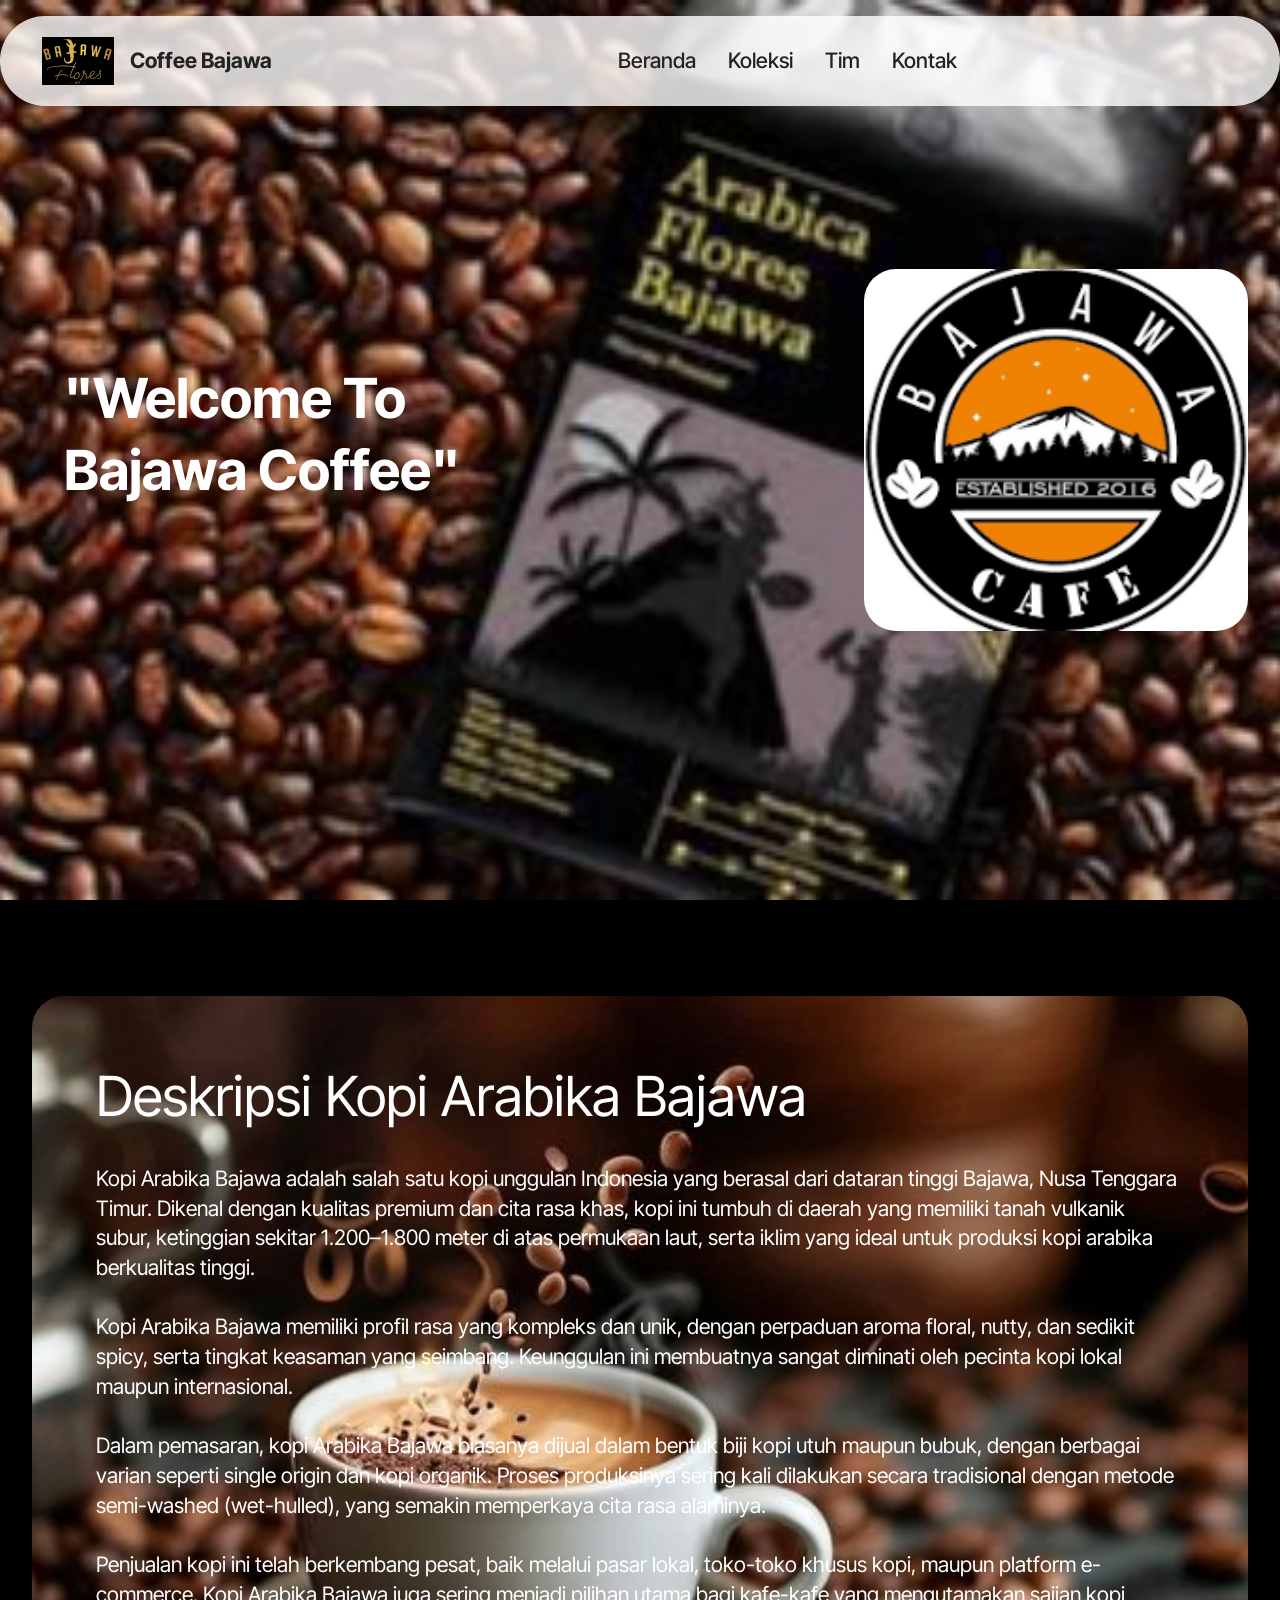
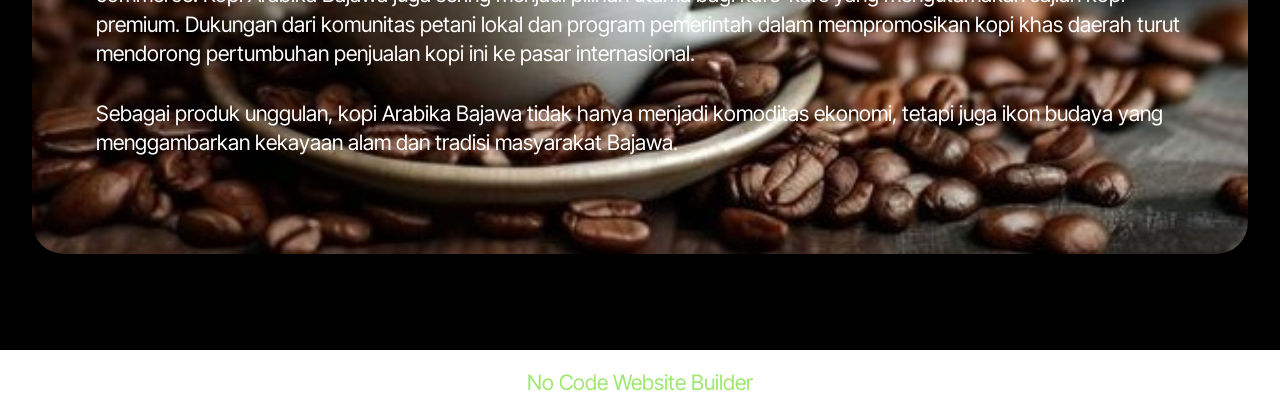
==== index.html @ 38d8c50b "create github pages" ====
<!DOCTYPE html>
<html  >
<head>
  <!-- Site made with Mobirise Website Builder v5.9.24, https://mobirise.com -->
  <meta charset="UTF-8">
  <meta http-equiv="X-UA-Compatible" content="IE=edge">
  <meta name="generator" content="Mobirise v5.9.24, mobirise.com">
  <meta name="viewport" content="width=device-width, initial-scale=1, minimum-scale=1">
  <link rel="shortcut icon" href="assets/images/1.png" type="image/x-icon">
  <meta name="description" content="">
  
  
  <title>Home</title>
  <link rel="stylesheet" href="assets/web/assets/mobirise-icons2/mobirise2.css">
  <link rel="stylesheet" href="assets/bootstrap/css/bootstrap.min.css">
  <link rel="stylesheet" href="assets/bootstrap/css/bootstrap-grid.min.css">
  <link rel="stylesheet" href="assets/bootstrap/css/bootstrap-reboot.min.css">
  <link rel="stylesheet" href="assets/dropdown/css/style.css">
  <link rel="stylesheet" href="assets/theme/css/style.css">
  <link rel="preload" href="https://fonts.googleapis.com/css2?family=Inter+Tight:wght@400;700&display=swap&display=swap" as="style" onload="this.onload=null;this.rel='stylesheet'">
  <noscript><link rel="stylesheet" href="https://fonts.googleapis.com/css2?family=Inter+Tight:wght@400;700&display=swap&display=swap"></noscript>
  <link rel="preload" as="style" href="assets/mobirise/css/mbr-additional.css?v=n4eZBn"><link rel="stylesheet" href="assets/mobirise/css/mbr-additional.css?v=n4eZBn" type="text/css">

  
  
  
</head>
<body>
  
  <section data-bs-version="5.1" class="menu menu2 cid-uAMc9OG5xo" once="menu" id="menu02-3">
	

	<nav class="navbar navbar-dropdown navbar-fixed-top navbar-expand-lg">
		<div class="container">
			<div class="navbar-brand">
				<span class="navbar-logo">
					<a href="index.html">
						<img src="assets/images/1.png" alt="Mobirise Website Builder" style="height: 3rem;">
					</a>
				</span>
				<span class="navbar-caption-wrap"><a class="navbar-caption text-black text-primary display-4" href="index.html">Coffee Bajawa</a></span>
			</div>
			<button class="navbar-toggler" type="button" data-toggle="collapse" data-bs-toggle="collapse" data-target="#navbarSupportedContent" data-bs-target="#navbarSupportedContent" aria-controls="navbarNavAltMarkup" aria-expanded="false" aria-label="Toggle navigation">
				<div class="hamburger">
					<span></span>
					<span></span>
					<span></span>
					<span></span>
				</div>
			</button>
			<div class="collapse navbar-collapse" id="navbarSupportedContent">
				<ul class="navbar-nav nav-dropdown nav-right" data-app-modern-menu="true"><li class="nav-item"><a class="nav-link link text-black text-primary display-4" href="index.html">Beranda</a></li><li class="nav-item">
						<a class="nav-link link text-black text-primary display-4" href="page1.html" aria-expanded="false">Koleksi</a>
					</li>
					<li class="nav-item">
						<a class="nav-link link text-black text-primary display-4" href="page2.html">Tim</a>
					</li><li class="nav-item">
						<a class="nav-link link text-black text-primary display-4" href="page3.html">Kontak</a>
					</li></ul>
				
				
			</div>
		</div>
	</nav>
</section>

<section data-bs-version="5.1" class="header1 cid-uAMaqvHC6r mbr-fullscreen" id="header01-1">
	

	
	

	<div class="container">
		<div class="row justify-content-center">
			<div class="col-12 col-md-12 col-lg-4 image-wrapper">
				<img class="w-100" src="assets/images/download.png" alt="Mobirise Website Builder">
			</div>
			<div class="col-12 col-lg col-md-12">
				<div class="text-wrapper align-left">
					<h1 class="mbr-section-title mbr-fonts-style mb-4 display-2"><strong>"Welcome To</strong><br><strong>Bajawa Coffee"</strong></h1>
					
					
				</div>
			</div>
		</div>
	</div>
</section>

<section data-bs-version="5.1" class="header15 cid-uAMfK8FMJm" id="header15-9">
	

	
	
	<div class="container">
		<div class="row justify-content-center">
			<div class="card col-12 col-lg-12">
				<div class="card-wrapper wrap">
					<div class="card-box align-center">
						<h1 class="card-title mbr-fonts-style mb-4 display-2">Deskripsi Kopi Arabika Bajawa</h1>
						<p class="mbr-text mbr-fonts-style mb-4 display-7">Kopi Arabika Bajawa adalah salah satu kopi unggulan Indonesia yang berasal dari dataran tinggi Bajawa, Nusa Tenggara Timur. Dikenal dengan kualitas premium dan cita rasa khas, kopi ini tumbuh di daerah yang memiliki tanah vulkanik subur, ketinggian sekitar 1.200–1.800 meter di atas permukaan laut, serta iklim yang ideal untuk produksi kopi arabika berkualitas tinggi.
<br>
<br>Kopi Arabika Bajawa memiliki profil rasa yang kompleks dan unik, dengan perpaduan aroma floral, nutty, dan sedikit spicy, serta tingkat keasaman yang seimbang. Keunggulan ini membuatnya sangat diminati oleh pecinta kopi lokal maupun internasional.
<br>
<br>Dalam pemasaran, kopi Arabika Bajawa biasanya dijual dalam bentuk biji kopi utuh maupun bubuk, dengan berbagai varian seperti single origin dan kopi organik. Proses produksinya sering kali dilakukan secara tradisional dengan metode semi-washed (wet-hulled), yang semakin memperkaya cita rasa alaminya.
<br>
<br>Penjualan kopi ini telah berkembang pesat, baik melalui pasar lokal, toko-toko khusus kopi, maupun platform e-commerce. Kopi Arabika Bajawa juga sering menjadi pilihan utama bagi kafe-kafe yang mengutamakan sajian kopi premium. Dukungan dari komunitas petani lokal dan program pemerintah dalam mempromosikan kopi khas daerah turut mendorong pertumbuhan penjualan kopi ini ke pasar internasional.
<br>
<br>Sebagai produk unggulan, kopi Arabika Bajawa tidak hanya menjadi komoditas ekonomi, tetapi juga ikon budaya yang menggambarkan kekayaan alam dan tradisi masyarakat Bajawa.</p>
						
					</div>
				</div>
			</div>
		</div>
	</div>
</section><section class="display-7" style="padding: 0;align-items: center;justify-content: center;flex-wrap: wrap;    align-content: center;display: flex;position: relative;height: 4rem;"><a href="https://mobiri.se/3613854" style="flex: 1 1;height: 4rem;position: absolute;width: 100%;z-index: 1;"><img alt="" style="height: 4rem;" src="[data-uri]"></a><p style="margin: 0;text-align: center;" class="display-7">&#8204;</p><a style="z-index:1" href="https://mobirise.com/builder/no-code-website-builder.html">No Code Website Builder</a></section><script src="assets/bootstrap/js/bootstrap.bundle.min.js"></script>  <script src="assets/smoothscroll/smooth-scroll.js"></script>  <script src="assets/ytplayer/index.js"></script>  <script src="assets/dropdown/js/navbar-dropdown.js"></script>  <script src="assets/theme/js/script.js"></script>  
  
  
</body>
</html>
---- assets/web/assets/mobirise-icons2/mobirise2.css ----
@font-face {
  font-family: 'Moririse2';
  font-display: swap;
  src:  url('mobirise2.eot?f2bix4');
  src:  url('mobirise2.eot?f2bix4#iefix') format('embedded-opentype'),
    url('mobirise2.ttf?f2bix4') format('truetype'),
    url('mobirise2.woff?f2bix4') format('woff'),
    url('mobirise2.svg?f2bix4#mobirise2') format('svg');
  font-weight: normal;
  font-style: normal;
}

[class^="mobi-"], [class*=" mobi-"] {
  /* use !important to prevent issues with browser extensions that change fonts */
  font-family: 'Moririse2' !important;
  speak: none;
  font-style: normal;
  font-weight: normal;
  font-variant: normal;
  text-transform: none;
  line-height: 1;

  /* Better Font Rendering =========== */
  -webkit-font-smoothing: antialiased;
  -moz-osx-font-smoothing: grayscale;
}

.mobi-mbri-add-submenu:before {
  content: "\e900";
}
.mobi-mbri-alert:before {
  content: "\e901";
}
.mobi-mbri-align-center:before {
  content: "\e902";
}
.mobi-mbri-align-justify:before {
  content: "\e903";
}
.mobi-mbri-align-left:before {
  content: "\e904";
}
.mobi-mbri-align-right:before {
  content: "\e905";
}
.mobi-mbri-android:before {
  content: "\e906";
}
.mobi-mbri-apple:before {
  content: "\e907";
}
.mobi-mbri-arrow-down:before {
  content: "\e908";
}
.mobi-mbri-arrow-next:before {
  content: "\e909";
}
.mobi-mbri-arrow-prev:before {
  content: "\e90a";
}
.mobi-mbri-arrow-up:before {
  content: "\e90b";
}
.mobi-mbri-bold:before {
  content: "\e90c";
}
.mobi-mbri-bookmark:before {
  content: "\e90d";
}
.mobi-mbri-bootstrap:before {
  content: "\e90e";
}
.mobi-mbri-briefcase:before {
  content: "\e90f";
}
.mobi-mbri-browse:before {
  content: "\e910";
}
.mobi-mbri-bulleted-list:before {
  content: "\e911";
}
.mobi-mbri-calendar:before {
  content: "\e912";
}
.mobi-mbri-camera:before {
  content: "\e913";
}
.mobi-mbri-cart-add:before {
  content: "\e914";
}
.mobi-mbri-cart-full:before {
  content: "\e915";
}
.mobi-mbri-cash:before {
  content: "\e916";
}
.mobi-mbri-change-style:before {
  content: "\e917";
}
.mobi-mbri-chat:before {
  content: "\e918";
}
.mobi-mbri-clock:before {
  content: "\e919";
}
.mobi-mbri-close:before {
  content: "\e91a";
}
.mobi-mbri-cloud:before {
  content: "\e91b";
}
.mobi-mbri-code:before {
  content: "\e91c";
}
.mobi-mbri-contact-form:before {
  content: "\e91d";
}
.mobi-mbri-credit-card:before {
  content: "\e91e";
}
.mobi-mbri-cursor-click:before {
  content: "\e91f";
}
.mobi-mbri-cust-feedback:before {
  content: "\e920";
}
.mobi-mbri-database:before {
  content: "\e921";
}
.mobi-mbri-delivery:before {
  content: "\e922";
}
.mobi-mbri-desktop:before {
  content: "\e923";
}
.mobi-mbri-devices:before {
  content: "\e924";
}
.mobi-mbri-down:before {
  content: "\e925";
}
.mobi-mbri-download-2:before {
  content: "\e926";
}
.mobi-mbri-download:before {
  content: "\e927";
}
.mobi-mbri-drag-n-drop-2:before {
  content: "\e928";
}
.mobi-mbri-drag-n-drop:before {
  content: "\e929";
}
.mobi-mbri-edit-2:before {
  content: "\e92a";
}
.mobi-mbri-edit:before {
  content: "\e92b";
}
.mobi-mbri-error:before {
  content: "\e92c";
}
.mobi-mbri-extension:before {
  content: "\e92d";
}
.mobi-mbri-features:before {
  content: "\e92e";
}
.mobi-mbri-file:before {
  content: "\e92f";
}
.mobi-mbri-flag:before {
  content: "\e930";
}
.mobi-mbri-folder:before {
  content: "\e931";
}
.mobi-mbri-gift:before {
  content: "\e932";
}
.mobi-mbri-github:before {
  content: "\e933";
}
.mobi-mbri-globe-2:before {
  content: "\e934";
}
.mobi-mbri-globe:before {
  content: "\e935";
}
.mobi-mbri-growing-chart:before {
  content: "\e936";
}
.mobi-mbri-hearth:before {
  content: "\e937";
}
.mobi-mbri-help:before {
  content: "\e938";
}
.mobi-mbri-home:before {
  content: "\e939";
}
.mobi-mbri-hot-cup:before {
  content: "\e93a";
}
.mobi-mbri-idea:before {
  content: "\e93b";
}
.mobi-mbri-image-gallery:before {
  content: "\e93c";
}
.mobi-mbri-image-slider:before {
  content: "\e93d";
}
.mobi-mbri-info:before {
  content: "\e93e";
}
.mobi-mbri-italic:before {
  content: "\e93f";
}
.mobi-mbri-key:before {
  content: "\e940";
}
.mobi-mbri-laptop:before {
  content: "\e941";
}
.mobi-mbri-layers:before {
  content: "\e942";
}
.mobi-mbri-left-right:before {
  content: "\e943";
}
.mobi-mbri-left:before {
  content: "\e944";
}
.mobi-mbri-letter:before {
  content: "\e945";
}
.mobi-mbri-like:before {
  content: "\e946";
}
.mobi-mbri-link:before {
  content: "\e947";
}
.mobi-mbri-lock:before {
  content: "\e948";
}
.mobi-mbri-login:before {
  content: "\e949";
}
.mobi-mbri-logout:before {
  content: "\e94a";
}
.mobi-mbri-magic-stick:before {
  content: "\e94b";
}
.mobi-mbri-map-pin:before {
  content: "\e94c";
}
.mobi-mbri-menu:before {
  content: "\e94d";
}
.mobi-mbri-mobile-2:before {
  content: "\e94e";
}
.mobi-mbri-mobile-horizontal:before {
  content: "\e94f";
}
.mobi-mbri-mobile:before {
  content: "\e950";
}
.mobi-mbri-mobirise:before {
  content: "\e951";
}
.mobi-mbri-more-horizontal:before {
  content: "\e952";
}
.mobi-mbri-more-vertical:before {
  content: "\e953";
}
.mobi-mbri-music:before {
  content: "\e954";
}
.mobi-mbri-new-file:before {
  content: "\e955";
}
.mobi-mbri-numbered-list:before {
  content: "\e956";
}
.mobi-mbri-opened-folder:before {
  content: "\e957";
}
.mobi-mbri-pages:before {
  content: "\e958";
}
.mobi-mbri-paper-plane:before {
  content: "\e959";
}
.mobi-mbri-paperclip:before {
  content: "\e95a";
}
.mobi-mbri-phone:before {
  content: "\e95b";
}
.mobi-mbri-photo:before {
  content: "\e95c";
}
.mobi-mbri-photos:before {
  content: "\e95d";
}
.mobi-mbri-pin:before {
  content: "\e95e";
}
.mobi-mbri-play:before {
  content: "\e95f";
}
.mobi-mbri-plus:before {
  content: "\e960";
}
.mobi-mbri-preview:before {
  content: "\e961";
}
.mobi-mbri-print:before {
  content: "\e962";
}
.mobi-mbri-protect:before {
  content: "\e963";
}
.mobi-mbri-question:before {
  content: "\e964";
}
.mobi-mbri-quote-left:before {
  content: "\e965";
}
.mobi-mbri-quote-right:before {
  content: "\e966";
}
.mobi-mbri-redo:before {
  content: "\e967";
}
.mobi-mbri-refresh:before {
  content: "\e968";
}
.mobi-mbri-responsive-2:before {
  content: "\e969";
}
.mobi-mbri-responsive:before {
  content: "\e96a";
}
.mobi-mbri-right:before {
  content: "\e96b";
}
.mobi-mbri-rocket:before {
  content: "\e96c";
}
.mobi-mbri-sad-face:before {
  content: "\e96d";
}
.mobi-mbri-sale:before {
  content: "\e96e";
}
.mobi-mbri-save:before {
  content: "\e96f";
}
.mobi-mbri-search:before {
  content: "\e970";
}
.mobi-mbri-setting-2:before {
  content: "\e971";
}
.mobi-mbri-setting-3:before {
  content: "\e972";
}
.mobi-mbri-setting:before {
  content: "\e973";
}
.mobi-mbri-share:before {
  content: "\e974";
}
.mobi-mbri-shopping-bag:before {
  content: "\e975";
}
.mobi-mbri-shopping-basket:before {
  content: "\e976";
}
.mobi-mbri-shopping-cart:before {
  content: "\e977";
}
.mobi-mbri-sites:before {
  content: "\e978";
}
.mobi-mbri-smile-face:before {
  content: "\e979";
}
.mobi-mbri-speed:before {
  content: "\e97a";
}
.mobi-mbri-star:before {
  content: "\e97b";
}
.mobi-mbri-success:before {
  content: "\e97c";
}
.mobi-mbri-sun:before {
  content: "\e97d";
}
.mobi-mbri-sun2:before {
  content: "\e97e";
}
.mobi-mbri-tablet-vertical:before {
  content: "\e97f";
}
.mobi-mbri-tablet:before {
  content: "\e980";
}
.mobi-mbri-target:before {
  content: "\e981";
}
.mobi-mbri-timer:before {
  content: "\e982";
}
.mobi-mbri-to-ftp:before {
  content: "\e983";
}
.mobi-mbri-to-local-drive:before {
  content: "\e984";
}
.mobi-mbri-touch-swipe:before {
  content: "\e985";
}
.mobi-mbri-touch:before {
  content: "\e986";
}
.mobi-mbri-trash:before {
  content: "\e987";
}
.mobi-mbri-underline:before {
  content: "\e988";
}
.mobi-mbri-undo:before {
  content: "\e989";
}
.mobi-mbri-unlink:before {
  content: "\e98a";
}
.mobi-mbri-unlock:before {
  content: "\e98b";
}
.mobi-mbri-up-down:before {
  content: "\e98c";
}
.mobi-mbri-up:before {
  content: "\e98d";
}
.mobi-mbri-update:before {
  content: "\e98e";
}
.mobi-mbri-upload-2:before {
  content: "\e98f";
}
.mobi-mbri-upload:before {
  content: "\e990";
}
.mobi-mbri-user-2:before {
  content: "\e991";
}
.mobi-mbri-user:before {
  content: "\e992";
}
.mobi-mbri-users:before {
  content: "\e993";
}
.mobi-mbri-video-play:before {
  content: "\e994";
}
.mobi-mbri-video:before {
  content: "\e995";
}
.mobi-mbri-watch:before {
  content: "\e996";
}
.mobi-mbri-website-theme-2:before {
  content: "\e997";
}
.mobi-mbri-website-theme:before {
  content: "\e998";
}
.mobi-mbri-wifi:before {
  content: "\e999";
}
.mobi-mbri-windows:before {
  content: "\e99a";
}
.mobi-mbri-zoom-in:before {
  content: "\e99b";
}
.mobi-mbri-zoom-out:before {
  content: "\e99c";
}
---- assets/dropdown/css/style.css ----
.navbar-dropdown {
  left: 0;
  padding: 0;
  position: absolute;
  right: 0;
  top: 0;
  transition: all 0.45s ease;
  z-index: 1030;
  background: #282828; }
  .navbar-dropdown .navbar-logo {
    margin-right: 0.8rem;
    transition: margin 0.3s ease-in-out;
    vertical-align: middle; }
    .navbar-dropdown .navbar-logo img {
      height: 3.125rem;
      transition: all 0.3s ease-in-out; }
    .navbar-dropdown .navbar-logo.mbr-iconfont {
      font-size: 3.125rem;
      line-height: 3.125rem; }
  .navbar-dropdown .navbar-caption {
    font-weight: 700;
    white-space: normal;
    vertical-align: -4px;
    line-height: 3.125rem !important; }
    .navbar-dropdown .navbar-caption, .navbar-dropdown .navbar-caption:hover {
      color: inherit;
      text-decoration: none; }
  .navbar-dropdown .mbr-iconfont + .navbar-caption {
    vertical-align: -1px; }
  .navbar-dropdown.navbar-fixed-top {
    position: fixed; }
  .navbar-dropdown .navbar-brand span {
    vertical-align: -4px; }
  .navbar-dropdown.bg-color.transparent {
    background: none; }
  .navbar-dropdown.navbar-short .navbar-brand {
    padding: 0.625rem 0; }
    .navbar-dropdown.navbar-short .navbar-brand span {
      vertical-align: -1px; }
  .navbar-dropdown.navbar-short .navbar-caption {
    line-height: 2.375rem !important;
    vertical-align: -2px; }
  .navbar-dropdown.navbar-short .navbar-logo {
    margin-right: 0.5rem; }
    .navbar-dropdown.navbar-short .navbar-logo img {
      height: 2.375rem; }
    .navbar-dropdown.navbar-short .navbar-logo.mbr-iconfont {
      font-size: 2.375rem;
      line-height: 2.375rem; }
  .navbar-dropdown.navbar-short .mbr-table-cell {
    height: 3.625rem; }
  .navbar-dropdown .navbar-close {
    left: 0.6875rem;
    position: fixed;
    top: 0.75rem;
    z-index: 1000; }
  .navbar-dropdown .hamburger-icon {
    content: "";
    display: inline-block;
    vertical-align: middle;
    width: 16px;
    -webkit-box-shadow: 0 -6px 0 1px #282828,0 0 0 1px #282828,0 6px 0 1px #282828;
    -moz-box-shadow: 0 -6px 0 1px #282828,0 0 0 1px #282828,0 6px 0 1px #282828;
    box-shadow: 0 -6px 0 1px #282828,0 0 0 1px #282828,0 6px 0 1px #282828; }

.dropdown-menu .dropdown-toggle[data-toggle="dropdown-submenu"]::after {
  border-bottom: 0.35em solid transparent;
  border-left: 0.35em solid;
  border-right: 0;
  border-top: 0.35em solid transparent;
  margin-left: 0.3rem; }

.dropdown-menu .dropdown-item:focus {
  outline: 0; }

.nav-dropdown {
  font-size: 0.75rem;
  font-weight: 500;
  height: auto !important; }
  .nav-dropdown .nav-btn {
    padding-left: 1rem; }
  .nav-dropdown .link {
    margin: .667em 1.667em;
    font-weight: 500;
    padding: 0;
    transition: color .2s ease-in-out; }
    .nav-dropdown .link.dropdown-toggle {
      margin-right: 2.583em; }
      .nav-dropdown .link.dropdown-toggle::after {
        margin-left: .25rem;
        border-top: 0.35em solid;
        border-right: 0.35em solid transparent;
        border-left: 0.35em solid transparent;
        border-bottom: 0; }
      .nav-dropdown .link.dropdown-toggle[aria-expanded="true"] {
        margin: 0;
        padding: 0.667em 3.263em  0.667em 1.667em; }
  .nav-dropdown .link::after,
  .nav-dropdown .dropdown-item::after {
    color: inherit; }
  .nav-dropdown .btn {
    font-size: 0.75rem;
    font-weight: 700;
    letter-spacing: 0;
    margin-bottom: 0;
    padding-left: 1.25rem;
    padding-right: 1.25rem; }
  .nav-dropdown .dropdown-menu {
    border-radius: 0;
    border: 0;
    left: 0;
    margin: 0;
    padding-bottom: 1.25rem;
    padding-top: 1.25rem;
    position: relative; }
  .nav-dropdown .dropdown-submenu {
    margin-left: 0.125rem;
    top: 0; }
  .nav-dropdown .dropdown-item {
    font-weight: 500;
    line-height: 2;
    padding: 0.3846em 4.615em 0.3846em 1.5385em;
    position: relative;
    transition: color .2s ease-in-out, background-color .2s ease-in-out; }
    .nav-dropdown .dropdown-item::after {
      margin-top: -0.3077em;
      position: absolute;
      right: 1.1538em;
      top: 50%; }
    .nav-dropdown .dropdown-item:focus, .nav-dropdown .dropdown-item:hover {
      background: none; }

@media (max-width: 767px) {
  .nav-dropdown.navbar-toggleable-sm {
    bottom: 0;
    display: none;
    left: 0;
    overflow-x: hidden;
    position: fixed;
    top: 0;
    transform: translateX(-100%);
    -ms-transform: translateX(-100%);
    -webkit-transform: translateX(-100%);
    width: 18.75rem;
    z-index: 999; } }
.nav-dropdown.navbar-toggleable-xl {
  bottom: 0;
  display: none;
  left: 0;
  overflow-x: hidden;
  position: fixed;
  top: 0;
  transform: translateX(-100%);
  -ms-transform: translateX(-100%);
  -webkit-transform: translateX(-100%);
  width: 18.75rem;
  z-index: 999; }

.nav-dropdown-sm {
  display: block !important;
  overflow-x: hidden;
  overflow: auto;
  padding-top: 3.875rem; }
  .nav-dropdown-sm::after {
    content: "";
    display: block;
    height: 3rem;
    width: 100%; }
  .nav-dropdown-sm.collapse.in ~ .navbar-close {
    display: block !important; }
  .nav-dropdown-sm.collapsing, .nav-dropdown-sm.collapse.in {
    transform: translateX(0);
    -ms-transform: translateX(0);
    -webkit-transform: translateX(0);
    transition: all 0.25s ease-out;
    -webkit-transition: all 0.25s ease-out;
    background: #282828; }
  .nav-dropdown-sm.collapsing[aria-expanded="false"] {
    transform: translateX(-100%);
    -ms-transform: translateX(-100%);
    -webkit-transform: translateX(-100%); }
  .nav-dropdown-sm .nav-item {
    display: block;
    margin-left: 0 !important;
    padding-left: 0; }
  .nav-dropdown-sm .link,
  .nav-dropdown-sm .dropdown-item {
    border-top: 1px dotted rgba(255, 255, 255, 0.1);
    font-size: 0.8125rem;
    line-height: 1.6;
    margin: 0 !important;
    padding: 0.875rem 2.4rem 0.875rem 1.5625rem !important;
    position: relative;
    white-space: normal; }
    .nav-dropdown-sm .link:focus, .nav-dropdown-sm .link:hover,
    .nav-dropdown-sm .dropdown-item:focus,
    .nav-dropdown-sm .dropdown-item:hover {
      background: rgba(0, 0, 0, 0.2) !important;
      color: #c0a375; }
  .nav-dropdown-sm .nav-btn {
    position: relative;
    padding: 1.5625rem 1.5625rem 0 1.5625rem; }
    .nav-dropdown-sm .nav-btn::before {
      border-top: 1px dotted rgba(255, 255, 255, 0.1);
      content: "";
      left: 0;
      position: absolute;
      top: 0;
      width: 100%; }
    .nav-dropdown-sm .nav-btn + .nav-btn {
      padding-top: 0.625rem; }
      .nav-dropdown-sm .nav-btn + .nav-btn::before {
        display: none; }
  .nav-dropdown-sm .btn {
    padding: 0.625rem 0; }
  .nav-dropdown-sm .dropdown-toggle[data-toggle="dropdown-submenu"]::after {
    margin-left: .25rem;
    border-top: 0.35em solid;
    border-right: 0.35em solid transparent;
    border-left: 0.35em solid transparent;
    border-bottom: 0; }
  .nav-dropdown-sm .dropdown-toggle[data-toggle="dropdown-submenu"][aria-expanded="true"]::after {
    border-top: 0;
    border-right: 0.35em solid transparent;
    border-left: 0.35em solid transparent;
    border-bottom: 0.35em solid; }
  .nav-dropdown-sm .dropdown-menu {
    margin: 0;
    padding: 0;
    position: relative;
    top: 0;
    left: 0;
    width: 100%;
    border: 0;
    float: none;
    border-radius: 0;
    background: none; }
  .nav-dropdown-sm .dropdown-submenu {
    left: 100%;
    margin-left: 0.125rem;
    margin-top: -1.25rem;
    top: 0; }

.navbar-toggleable-sm .nav-dropdown .dropdown-menu {
  position: absolute; }

.navbar-toggleable-sm .nav-dropdown .dropdown-submenu {
  left: 100%;
  margin-left: 0.125rem;
  margin-top: -1.25rem;
  top: 0; }

.navbar-toggleable-sm.opened .nav-dropdown .dropdown-menu {
  position: relative; }

.navbar-toggleable-sm.opened .nav-dropdown .dropdown-submenu {
  left: 0;
  margin-left: 00rem;
  margin-top: 0rem;
  top: 0; }

.is-builder .nav-dropdown.collapsing {
  transition: none !important; }
---- assets/theme/css/style.css ----
@charset "UTF-8";
section {
  background-color: #ffffff;
}

body {
  font-style: normal;
  line-height: 1.5;
  font-weight: 400;
  color: #232323;
  position: relative;
}

button {
  background-color: transparent;
  border-color: transparent;
}

.embla__button,
.carousel-control {
  background-color: #edefea !important;
  opacity: 0.8 !important;
  color: #464845 !important;
  border-color: #edefea !important;
}

.carousel .close,
.modalWindow .close {
  background-color: #edefea !important;
  color: #464845 !important;
  border-color: #edefea !important;
  opacity: 0.8 !important;
}

.carousel .close:hover,
.modalWindow .close:hover {
  opacity: 1 !important;
}

.carousel-indicators li {
  background-color: #edefea !important;
  border: 2px solid #464845 !important;
}

.carousel-indicators li:hover,
.carousel-indicators li:active {
  opacity: 0.8 !important;
}

.embla__button:hover,
.carousel-control:hover {
  background-color: #edefea !important;
  opacity: 1 !important;
}

.modalWindow-video-container {
  height: 80%;
}

section,
.container,
.container-fluid {
  position: relative;
  word-wrap: break-word;
}

a.mbr-iconfont:hover {
  text-decoration: none;
}

.article .lead p,
.article .lead ul,
.article .lead ol,
.article .lead pre,
.article .lead blockquote {
  margin-bottom: 0;
}

a {
  font-style: normal;
  font-weight: 400;
  cursor: pointer;
}
a, a:hover {
  text-decoration: none;
}

.mbr-section-title {
  font-style: normal;
  line-height: 1.3;
}

.mbr-section-subtitle {
  line-height: 1.3;
}

.mbr-text {
  font-style: normal;
  line-height: 1.7;
}

h1,
h2,
h3,
h4,
h5,
h6,
.display-1,
.display-2,
.display-4,
.display-5,
.display-7,
span,
p,
a {
  line-height: 1;
  word-break: break-word;
  word-wrap: break-word;
  font-weight: 400;
}

b,
strong {
  font-weight: bold;
}

input:-webkit-autofill, input:-webkit-autofill:hover, input:-webkit-autofill:focus, input:-webkit-autofill:active {
  transition-delay: 9999s;
  -webkit-transition-property: background-color, color;
  transition-property: background-color, color;
}

textarea[type=hidden] {
  display: none;
}

section {
  background-position: 50% 50%;
  background-repeat: no-repeat;
  background-size: cover;
}
section .mbr-background-video,
section .mbr-background-video-preview {
  position: absolute;
  bottom: 0;
  left: 0;
  right: 0;
  top: 0;
}

.hidden {
  visibility: hidden;
}

.mbr-z-index20 {
  z-index: 20;
}

/*! Base colors */
.mbr-white {
  color: #ffffff;
}

.mbr-black {
  color: #111111;
}

.mbr-bg-white {
  background-color: #ffffff;
}

.mbr-bg-black {
  background-color: #000000;
}

/*! Text-aligns */
.align-left {
  text-align: left;
}

.align-center {
  text-align: center;
}

.align-right {
  text-align: right;
}

/*! Font-weight  */
.mbr-light {
  font-weight: 300;
}

.mbr-regular {
  font-weight: 400;
}

.mbr-semibold {
  font-weight: 500;
}

.mbr-bold {
  font-weight: 700;
}

/*! Media  */
.media-content {
  flex-basis: 100%;
}

.media-container-row {
  display: flex;
  flex-direction: row;
  flex-wrap: wrap;
  justify-content: center;
  align-content: center;
  align-items: start;
}
.media-container-row .media-size-item {
  width: 400px;
}

.media-container-column {
  display: flex;
  flex-direction: column;
  flex-wrap: wrap;
  justify-content: center;
  align-content: center;
  align-items: stretch;
}
.media-container-column > * {
  width: 100%;
}

@media (min-width: 992px) {
  .media-container-row {
    flex-wrap: nowrap;
  }
}
figure {
  margin-bottom: 0;
  overflow: hidden;
}

figure[mbr-media-size] {
  transition: width 0.1s;
}

img,
iframe {
  display: block;
  width: 100%;
}

.card {
  background-color: transparent;
  border: none;
}

.card-box {
  width: 100%;
}

.card-img {
  text-align: center;
  flex-shrink: 0;
  -webkit-flex-shrink: 0;
}

.media {
  max-width: 100%;
  margin: 0 auto;
}

.mbr-figure {
  align-self: center;
}

.media-container > div {
  max-width: 100%;
}

.mbr-figure img,
.card-img img {
  width: 100%;
}

@media (max-width: 991px) {
  .media-size-item {
    width: auto !important;
  }
  .media {
    width: auto;
  }
  .mbr-figure {
    width: 100% !important;
  }
}
/*! Buttons */
.mbr-section-btn {
  margin-left: -0.6rem;
  margin-right: -0.6rem;
  font-size: 0;
}

.btn {
  font-weight: 600;
  border-width: 1px;
  font-style: normal;
  margin: 0.6rem 0.6rem;
  white-space: normal;
  transition: all 0.2s ease-in-out;
  display: inline-flex;
  align-items: center;
  justify-content: center;
  word-break: break-word;
}

.btn-sm {
  font-weight: 600;
  letter-spacing: 0px;
  transition: all 0.3s ease-in-out;
}

.btn-md {
  font-weight: 600;
  letter-spacing: 0px;
  transition: all 0.3s ease-in-out;
}

.btn-lg {
  font-weight: 600;
  letter-spacing: 0px;
  transition: all 0.3s ease-in-out;
}

.btn-form {
  margin: 0;
}
.btn-form:hover {
  cursor: pointer;
}

nav .mbr-section-btn {
  margin-left: 0rem;
  margin-right: 0rem;
}

/*! Btn icon margin */
.btn .mbr-iconfont,
.btn.btn-sm .mbr-iconfont {
  order: 1;
  cursor: pointer;
  margin-left: 0.5rem;
  vertical-align: sub;
}

.btn.btn-md .mbr-iconfont,
.btn.btn-md .mbr-iconfont {
  margin-left: 0.8rem;
}

.mbr-regular {
  font-weight: 400;
}

.mbr-semibold {
  font-weight: 500;
}

.mbr-bold {
  font-weight: 700;
}

[type=submit] {
  -webkit-appearance: none;
}

/*! Full-screen */
.mbr-fullscreen .mbr-overlay {
  min-height: 100vh;
}

.mbr-fullscreen {
  display: flex;
  display: -moz-flex;
  display: -ms-flex;
  display: -o-flex;
  align-items: center;
  min-height: 100vh;
  padding-top: 3rem;
  padding-bottom: 3rem;
}

/*! Map */
.map {
  height: 25rem;
  position: relative;
}
.map iframe {
  width: 100%;
  height: 100%;
}

/*! Scroll to top arrow */
.mbr-arrow-up {
  bottom: 25px;
  right: 90px;
  position: fixed;
  text-align: right;
  z-index: 5000;
  color: #ffffff;
  font-size: 22px;
}

.mbr-arrow-up a {
  background: rgba(0, 0, 0, 0.2);
  border-radius: 50%;
  color: #fff;
  display: inline-block;
  height: 60px;
  width: 60px;
  border: 2px solid #fff;
  outline-style: none !important;
  position: relative;
  text-decoration: none;
  transition: all 0.3s ease-in-out;
  cursor: pointer;
  text-align: center;
}
.mbr-arrow-up a:hover {
  background-color: rgba(0, 0, 0, 0.4);
}
.mbr-arrow-up a i {
  line-height: 60px;
}

.mbr-arrow-up-icon {
  display: block;
  color: #fff;
}

.mbr-arrow-up-icon::before {
  content: "›";
  display: inline-block;
  font-family: serif;
  font-size: 22px;
  line-height: 1;
  font-style: normal;
  position: relative;
  top: 6px;
  left: -4px;
  transform: rotate(-90deg);
}

/*! Arrow Down */
.mbr-arrow {
  position: absolute;
  bottom: 45px;
  left: 50%;
  width: 60px;
  height: 60px;
  cursor: pointer;
  background-color: rgba(80, 80, 80, 0.5);
  border-radius: 50%;
  transform: translateX(-50%);
}
@media (max-width: 767px) {
  .mbr-arrow {
    display: none;
  }
}
.mbr-arrow > a {
  display: inline-block;
  text-decoration: none;
  outline-style: none;
  animation: arrowdown 1.7s ease-in-out infinite;
  color: #ffffff;
}
.mbr-arrow > a > i {
  position: absolute;
  top: -2px;
  left: 15px;
  font-size: 2rem;
}

#scrollToTop a i::before {
  content: "";
  position: absolute;
  display: block;
  border-bottom: 2.5px solid #fff;
  border-left: 2.5px solid #fff;
  width: 27.8%;
  height: 27.8%;
  left: 50%;
  top: 51%;
  transform: translateY(-30%) translateX(-50%) rotate(135deg);
}

@keyframes arrowdown {
  0% {
    transform: translateY(0px);
  }
  50% {
    transform: translateY(-5px);
  }
  100% {
    transform: translateY(0px);
  }
}
@media (max-width: 500px) {
  .mbr-arrow-up {
    left: 0;
    right: 0;
    text-align: center;
  }
}
/*Gradients animation*/
@keyframes gradient-animation {
  from {
    background-position: 0% 100%;
    animation-timing-function: ease-in-out;
  }
  to {
    background-position: 100% 0%;
    animation-timing-function: ease-in-out;
  }
}
.bg-gradient {
  background-size: 200% 200%;
  animation: gradient-animation 5s infinite alternate;
  -webkit-animation: gradient-animation 5s infinite alternate;
}

.menu .navbar-brand {
  display: -webkit-flex;
}
.menu .navbar-brand span {
  display: flex;
  display: -webkit-flex;
}
.menu .navbar-brand .navbar-caption-wrap {
  display: -webkit-flex;
}
.menu .navbar-brand .navbar-logo img {
  display: -webkit-flex;
  width: auto;
}
@media (min-width: 768px) and (max-width: 991px) {
  .menu .navbar-toggleable-sm .navbar-nav {
    display: -ms-flexbox;
  }
}
@media (max-width: 991px) {
  .menu .navbar-collapse {
    max-height: 93.5vh;
  }
  .menu .navbar-collapse.show {
    overflow: auto;
  }
}
@media (min-width: 992px) {
  .menu .navbar-nav.nav-dropdown {
    display: -webkit-flex;
  }
  .menu .navbar-toggleable-sm .navbar-collapse {
    display: -webkit-flex !important;
  }
  .menu .collapsed .navbar-collapse {
    max-height: 93.5vh;
  }
  .menu .collapsed .navbar-collapse.show {
    overflow: auto;
  }
}
@media (max-width: 767px) {
  .menu .navbar-collapse {
    max-height: 80vh;
  }
}

.nav-link .mbr-iconfont {
  margin-right: 0.5rem;
}

.navbar {
  display: -webkit-flex;
  -webkit-flex-wrap: wrap;
  -webkit-align-items: center;
  -webkit-justify-content: space-between;
}

.navbar-collapse {
  -webkit-flex-basis: 100%;
  -webkit-flex-grow: 1;
  -webkit-align-items: center;
}

.nav-dropdown .link {
  padding: 0.667em 1.667em !important;
  margin: 0 !important;
}

.nav {
  display: -webkit-flex;
  -webkit-flex-wrap: wrap;
}

.row {
  display: -webkit-flex;
  -webkit-flex-wrap: wrap;
}

.justify-content-center {
  -webkit-justify-content: center;
}

.form-inline {
  display: -webkit-flex;
}

.card-wrapper {
  -webkit-flex: 1;
}

.carousel-control {
  z-index: 10;
  display: -webkit-flex;
}

.carousel-controls {
  display: -webkit-flex;
}

.media {
  display: -webkit-flex;
}

.form-group:focus {
  outline: none;
}

.jq-selectbox__select {
  padding: 7px 0;
  position: relative;
}

.jq-selectbox__dropdown {
  overflow: hidden;
  border-radius: 10px;
  position: absolute;
  top: 100%;
  left: 0 !important;
  width: 100% !important;
}

.jq-selectbox__trigger-arrow {
  right: 0;
  transform: translateY(-50%);
}

.jq-selectbox li {
  padding: 1.07em 0.5em;
}

input[type=range] {
  padding-left: 0 !important;
  padding-right: 0 !important;
}

.modal-dialog,
.modal-content {
  height: 100%;
}

.modal-dialog .carousel-inner {
  height: calc(100vh - 1.75rem);
}
@media (max-width: 575px) {
  .modal-dialog .carousel-inner {
    height: calc(100vh - 1rem);
  }
}

.carousel-item {
  text-align: center;
}

.carousel-item img {
  margin: auto;
}

.navbar-toggler {
  align-self: flex-start;
  padding: 0.25rem 0.75rem;
  font-size: 1.25rem;
  line-height: 1;
  background: transparent;
  border: 1px solid transparent;
  border-radius: 0.25rem;
}

.navbar-toggler:focus,
.navbar-toggler:hover {
  text-decoration: none;
  box-shadow: none;
}

.navbar-toggler-icon {
  display: inline-block;
  width: 1.5em;
  height: 1.5em;
  vertical-align: middle;
  content: "";
  background: no-repeat center center;
  background-size: 100% 100%;
}

.navbar-toggler-left {
  position: absolute;
  left: 1rem;
}

.navbar-toggler-right {
  position: absolute;
  right: 1rem;
}

.card-img {
  width: auto;
}

.menu .navbar.collapsed:not(.beta-menu) {
  flex-direction: column;
}

.carousel-item.active,
.carousel-item-next,
.carousel-item-prev {
  display: flex;
}

.note-air-layout .dropup .dropdown-menu,
.note-air-layout .navbar-fixed-bottom .dropdown .dropdown-menu {
  bottom: initial !important;
}

html,
body {
  height: auto;
  min-height: 100vh;
}

.dropup .dropdown-toggle::after {
  display: none;
}

.form-asterisk {
  font-family: initial;
  position: absolute;
  top: -2px;
  font-weight: normal;
}

.form-control-label {
  position: relative;
  cursor: pointer;
  margin-bottom: 0.357em;
  padding: 0;
}

.alert {
  color: #ffffff;
  border-radius: 0;
  border: 0;
  font-size: 1.1rem;
  line-height: 1.5;
  margin-bottom: 1.875rem;
  padding: 1.25rem;
  position: relative;
  text-align: center;
}
.alert.alert-form::after {
  background-color: inherit;
  bottom: -7px;
  content: "";
  display: block;
  height: 14px;
  left: 50%;
  margin-left: -7px;
  position: absolute;
  transform: rotate(45deg);
  width: 14px;
}

.form-control {
  background-color: #ffffff;
  background-clip: border-box;
  color: #232323;
  line-height: 1rem !important;
  height: auto;
  padding: 1.2rem 2rem;
  transition: border-color 0.25s ease 0s;
  border: 1px solid transparent !important;
  border-radius: 4px;
  box-shadow: rgba(0, 0, 0, 0.07) 0px 1px 1px 0px, rgba(0, 0, 0, 0.07) 0px 1px 3px 0px, rgba(0, 0, 0, 0.03) 0px 0px 0px 1px;
}
.form-active .form-control:invalid {
  border-color: red;
}

.row > * {
  padding-right: 1rem;
  padding-left: 1rem;
}

form .row {
  margin-left: -0.6rem;
  margin-right: -0.6rem;
}
form .row [class*=col] {
  padding-left: 0.6rem;
  padding-right: 0.6rem;
}

form .mbr-section-btn {
  padding-left: 0.6rem;
  padding-right: 0.6rem;
}

form .form-check-input {
  margin-top: 0.5;
}

textarea.form-control {
  line-height: 1.5rem !important;
}

.form-group {
  margin-bottom: 1.2rem;
}

.form-control,
form .btn {
  min-height: 48px;
}

.gdpr-block label span.textGDPR input[name=gdpr] {
  top: 7px;
}

.form-control:focus {
  box-shadow: none;
}

:focus {
  outline: none;
}

.mbr-overlay {
  background-color: #000;
  bottom: 0;
  left: 0;
  opacity: 0.5;
  position: absolute;
  right: 0;
  top: 0;
  z-index: 0;
  pointer-events: none;
}

blockquote {
  font-style: italic;
  padding: 3rem;
  font-size: 1.09rem;
  position: relative;
  border-left: 3px solid;
}

ul,
ol,
pre,
blockquote {
  margin-bottom: 2.3125rem;
}

.mt-4 {
  margin-top: 2rem !important;
}

.mb-4 {
  margin-bottom: 2rem !important;
}

.container,
.container-fluid {
  padding-left: 16px;
  padding-right: 16px;
}

.row {
  margin-left: -16px;
  margin-right: -16px;
}
.row > [class*=col] {
  padding-left: 16px;
  padding-right: 16px;
}

@media (min-width: 992px) {
  .container-fluid {
    padding-left: 32px;
    padding-right: 32px;
  }
}
@media (max-width: 991px) {
  .mbr-container {
    padding-left: 16px;
    padding-right: 16px;
  }
}
.app-video-wrapper > img {
  opacity: 1;
}

.app-video-wrapper {
  background: transparent;
}

.item {
  position: relative;
}

.dropdown-menu .dropdown-menu {
  left: 100%;
}

.dropdown-item + .dropdown-menu {
  display: none;
}

.dropdown-item:hover + .dropdown-menu,
.dropdown-menu:hover {
  display: block;
}

@media (min-aspect-ratio: 16/9) {
  .mbr-video-foreground {
    height: 300% !important;
    top: -100% !important;
  }
}
@media (max-aspect-ratio: 16/9) {
  .mbr-video-foreground {
    width: 300% !important;
    left: -100% !important;
  }
}.engine {
	position: absolute;
	text-indent: -2400px;
	text-align: center;
	padding: 0;
	top: 0;
	left: -2400px;
}
---- assets/mobirise/css/mbr-additional.css ----
.btn {
  border-width: 2px;
}
img,
.card-wrap,
.card-wrapper,
.video-wrapper,
.mbr-figure iframe,
.google-map iframe,
.slide-content,
.plan,
.card,
.item-wrapper {
  border-radius: 2rem !important;
}
.video-wrapper {
  overflow: hidden;
}
body {
  font-family: Inter Tight;
}
.display-1 {
  font-family: 'Inter Tight', sans-serif;
  font-size: 5rem;
  line-height: 1;
}
.display-1 > .mbr-iconfont {
  font-size: 6.25rem;
}
.display-2 {
  font-family: 'Inter Tight', sans-serif;
  font-size: 4rem;
  line-height: 1;
}
.display-2 > .mbr-iconfont {
  font-size: 5rem;
}
.display-4 {
  font-family: 'Inter Tight', sans-serif;
  font-size: 1.4rem;
  line-height: 1.5;
}
.display-4 > .mbr-iconfont {
  font-size: 1.75rem;
}
.display-5 {
  font-family: 'Inter Tight', sans-serif;
  font-size: 2rem;
  line-height: 1.5;
}
.display-5 > .mbr-iconfont {
  font-size: 2.5rem;
}
.display-7 {
  font-family: 'Inter Tight', sans-serif;
  font-size: 1.4rem;
  line-height: 1.3;
}
.display-7 > .mbr-iconfont {
  font-size: 1.75rem;
}
/* ---- Fluid typography for mobile devices ---- */
/* 1.4 - font scale ratio ( bootstrap == 1.42857 ) */
/* 100vw - current viewport width */
/* (48 - 20)  48 == 48rem == 768px, 20 == 20rem == 320px(minimal supported viewport) */
/* 0.65 - min scale variable, may vary */
@media (max-width: 992px) {
  .display-1 {
    font-size: 4rem;
  }
}
@media (max-width: 768px) {
  .display-1 {
    font-size: 3.5rem;
    font-size: calc( 2.4rem + (5 - 2.4) * ((100vw - 20rem) / (48 - 20)));
    line-height: calc( 1.1 * (2.4rem + (5 - 2.4) * ((100vw - 20rem) / (48 - 20))));
  }
  .display-2 {
    font-size: 3.2rem;
    font-size: calc( 2.05rem + (4 - 2.05) * ((100vw - 20rem) / (48 - 20)));
    line-height: calc( 1.3 * (2.05rem + (4 - 2.05) * ((100vw - 20rem) / (48 - 20))));
  }
  .display-4 {
    font-size: 1.12rem;
    font-size: calc( 1.14rem + (1.4 - 1.14) * ((100vw - 20rem) / (48 - 20)));
    line-height: calc( 1.4 * (1.14rem + (1.4 - 1.14) * ((100vw - 20rem) / (48 - 20))));
  }
  .display-5 {
    font-size: 1.6rem;
    font-size: calc( 1.35rem + (2 - 1.35) * ((100vw - 20rem) / (48 - 20)));
    line-height: calc( 1.4 * (1.35rem + (2 - 1.35) * ((100vw - 20rem) / (48 - 20))));
  }
  .display-7 {
    font-size: 1.12rem;
    font-size: calc( 1.14rem + (1.4 - 1.14) * ((100vw - 20rem) / (48 - 20)));
    line-height: calc( 1.4 * (1.14rem + (1.4 - 1.14) * ((100vw - 20rem) / (48 - 20))));
  }
}
@media (min-width: 992px) and (max-width: 1400px) {
  .display-1 {
    font-size: 3.5rem;
    font-size: calc( 2.4rem + (5 - 2.4) * ((100vw - 62rem) / (87 - 62)));
    line-height: calc( 1.1 * (2.4rem + (5 - 2.4) * ((100vw - 62rem) / (87 - 62))));
  }
  .display-2 {
    font-size: 3.2rem;
    font-size: calc( 2.05rem + (4 - 2.05) * ((100vw - 62rem) / (87 - 62)));
    line-height: calc( 1.3 * (2.05rem + (4 - 2.05) * ((100vw - 62rem) / (87 - 62))));
  }
  .display-4 {
    font-size: 1.12rem;
    font-size: calc( 1.14rem + (1.4 - 1.14) * ((100vw - 62rem) / (87 - 62)));
    line-height: calc( 1.4 * (1.14rem + (1.4 - 1.14) * ((100vw - 62rem) / (87 - 62))));
  }
  .display-5 {
    font-size: 1.6rem;
    font-size: calc( 1.35rem + (2 - 1.35) * ((100vw - 62rem) / (87 - 62)));
    line-height: calc( 1.4 * (1.35rem + (2 - 1.35) * ((100vw - 62rem) / (87 - 62))));
  }
  .display-7 {
    font-size: 1.12rem;
    font-size: calc( 1.14rem + (1.4 - 1.14) * ((100vw - 62rem) / (87 - 62)));
    line-height: calc( 1.4 * (1.14rem + (1.4 - 1.14) * ((100vw - 62rem) / (87 - 62))));
  }
}
/* Buttons */
.btn {
  padding: 1.25rem 2rem;
  border-radius: 4px;
}
@media (max-width: 767px) {
  .btn {
    padding: 0.75rem 1.5rem;
  }
}
.btn-sm {
  padding: 0.6rem 1.2rem;
  border-radius: 4px;
}
.btn-md {
  padding: 0.6rem 1.2rem;
  border-radius: 4px;
}
.btn-lg {
  padding: 1.25rem 2rem;
  border-radius: 4px;
}
.bg-primary {
  background-color: #9fe870 !important;
}
.bg-success {
  background-color: #3a341c !important;
}
.bg-info {
  background-color: #320707 !important;
}
.bg-warning {
  background-color: #a0e2e1 !important;
}
.bg-danger {
  background-color: #ffea64 !important;
}
.btn-primary,
.btn-primary:active {
  background-color: #9fe870 !important;
  border-color: #9fe870 !important;
  color: #264d0c !important;
  box-shadow: none;
}
.btn-primary:hover,
.btn-primary:focus,
.btn-primary.focus,
.btn-primary.active {
  color: inherit;
  background-color: #bcef9c !important;
  border-color: #bcef9c !important;
  box-shadow: none;
}
.btn-primary.disabled,
.btn-primary:disabled {
  color: #264d0c !important;
  background-color: #bcef9c !important;
  border-color: #bcef9c !important;
}
.btn-secondary,
.btn-secondary:active {
  background-color: #ffd7ef !important;
  border-color: #ffd7ef !important;
  color: #d70081 !important;
  box-shadow: none;
}
.btn-secondary:hover,
.btn-secondary:focus,
.btn-secondary.focus,
.btn-secondary.active {
  color: inherit;
  background-color: #ffffff !important;
  border-color: #ffffff !important;
  box-shadow: none;
}
.btn-secondary.disabled,
.btn-secondary:disabled {
  color: #d70081 !important;
  background-color: #ffffff !important;
  border-color: #ffffff !important;
}
.btn-info,
.btn-info:active {
  background-color: #320707 !important;
  border-color: #320707 !important;
  color: #ffffff !important;
  box-shadow: none;
}
.btn-info:hover,
.btn-info:focus,
.btn-info.focus,
.btn-info.active {
  color: inherit;
  background-color: #5f0d0d !important;
  border-color: #5f0d0d !important;
  box-shadow: none;
}
.btn-info.disabled,
.btn-info:disabled {
  color: #ffffff !important;
  background-color: #5f0d0d !important;
  border-color: #5f0d0d !important;
}
.btn-success,
.btn-success:active {
  background-color: #3a341c !important;
  border-color: #3a341c !important;
  color: #ffffff !important;
  box-shadow: none;
}
.btn-success:hover,
.btn-success:focus,
.btn-success.focus,
.btn-success.active {
  color: inherit;
  background-color: #5c532d !important;
  border-color: #5c532d !important;
  box-shadow: none;
}
.btn-success.disabled,
.btn-success:disabled {
  color: #ffffff !important;
  background-color: #5c532d !important;
  border-color: #5c532d !important;
}
.btn-warning,
.btn-warning:active {
  background-color: #a0e2e1 !important;
  border-color: #a0e2e1 !important;
  color: #1f6463 !important;
  box-shadow: none;
}
.btn-warning:hover,
.btn-warning:focus,
.btn-warning.focus,
.btn-warning.active {
  color: inherit;
  background-color: #c7eeed !important;
  border-color: #c7eeed !important;
  box-shadow: none;
}
.btn-warning.disabled,
.btn-warning:disabled {
  color: #1f6463 !important;
  background-color: #c7eeed !important;
  border-color: #c7eeed !important;
}
.btn-danger,
.btn-danger:active {
  background-color: #ffea64 !important;
  border-color: #ffea64 !important;
  color: #645600 !important;
  box-shadow: none;
}
.btn-danger:hover,
.btn-danger:focus,
.btn-danger.focus,
.btn-danger.active {
  color: inherit;
  background-color: #fff197 !important;
  border-color: #fff197 !important;
  box-shadow: none;
}
.btn-danger.disabled,
.btn-danger:disabled {
  color: #645600 !important;
  background-color: #fff197 !important;
  border-color: #fff197 !important;
}
.btn-white,
.btn-white:active {
  background-color: #eff0ec !important;
  border-color: #eff0ec !important;
  color: #757b62 !important;
  box-shadow: none;
}
.btn-white:hover,
.btn-white:focus,
.btn-white.focus,
.btn-white.active {
  color: inherit;
  background-color: #ffffff !important;
  border-color: #ffffff !important;
  box-shadow: none;
}
.btn-white.disabled,
.btn-white:disabled {
  color: #757b62 !important;
  background-color: #ffffff !important;
  border-color: #ffffff !important;
}
.btn-black,
.btn-black:active {
  background-color: #232323 !important;
  border-color: #232323 !important;
  color: #ffffff !important;
  box-shadow: none;
}
.btn-black:hover,
.btn-black:focus,
.btn-black.focus,
.btn-black.active {
  color: inherit;
  background-color: #3d3d3d !important;
  border-color: #3d3d3d !important;
  box-shadow: none;
}
.btn-black.disabled,
.btn-black:disabled {
  color: #ffffff !important;
  background-color: #3d3d3d !important;
  border-color: #3d3d3d !important;
}
.btn-primary-outline,
.btn-primary-outline:active {
  background-color: transparent !important;
  border-color: #9fe870;
  color: #9fe870;
}
.btn-primary-outline:hover,
.btn-primary-outline:focus,
.btn-primary-outline.focus,
.btn-primary-outline.active {
  color: #6ddc25 !important;
  background-color: transparent !important;
  border-color: #6ddc25 !important;
  box-shadow: none !important;
}
.btn-primary-outline.disabled,
.btn-primary-outline:disabled {
  color: #264d0c !important;
  background-color: #9fe870 !important;
  border-color: #9fe870 !important;
}
.btn-secondary-outline,
.btn-secondary-outline:active {
  background-color: transparent !important;
  border-color: #ffd7ef;
  color: #ffd7ef;
}
.btn-secondary-outline:hover,
.btn-secondary-outline:focus,
.btn-secondary-outline.focus,
.btn-secondary-outline.active {
  color: #ff80cc !important;
  background-color: transparent !important;
  border-color: #ff80cc !important;
  box-shadow: none !important;
}
.btn-secondary-outline.disabled,
.btn-secondary-outline:disabled {
  color: #d70081 !important;
  background-color: #ffd7ef !important;
  border-color: #ffd7ef !important;
}
.btn-info-outline,
.btn-info-outline:active {
  background-color: transparent !important;
  border-color: #320707;
  color: #320707;
}
.btn-info-outline:hover,
.btn-info-outline:focus,
.btn-info-outline.focus,
.btn-info-outline.active {
  color: #000000 !important;
  background-color: transparent !important;
  border-color: #000000 !important;
  box-shadow: none !important;
}
.btn-info-outline.disabled,
.btn-info-outline:disabled {
  color: #ffffff !important;
  background-color: #320707 !important;
  border-color: #320707 !important;
}
.btn-success-outline,
.btn-success-outline:active {
  background-color: transparent !important;
  border-color: #3a341c;
  color: #3a341c;
}
.btn-success-outline:hover,
.btn-success-outline:focus,
.btn-success-outline.focus,
.btn-success-outline.active {
  color: #000000 !important;
  background-color: transparent !important;
  border-color: #000000 !important;
  box-shadow: none !important;
}
.btn-success-outline.disabled,
.btn-success-outline:disabled {
  color: #ffffff !important;
  background-color: #3a341c !important;
  border-color: #3a341c !important;
}
.btn-warning-outline,
.btn-warning-outline:active {
  background-color: transparent !important;
  border-color: #a0e2e1;
  color: #a0e2e1;
}
.btn-warning-outline:hover,
.btn-warning-outline:focus,
.btn-warning-outline.focus,
.btn-warning-outline.active {
  color: #5ececc !important;
  background-color: transparent !important;
  border-color: #5ececc !important;
  box-shadow: none !important;
}
.btn-warning-outline.disabled,
.btn-warning-outline:disabled {
  color: #1f6463 !important;
  background-color: #a0e2e1 !important;
  border-color: #a0e2e1 !important;
}
.btn-danger-outline,
.btn-danger-outline:active {
  background-color: transparent !important;
  border-color: #ffea64;
  color: #ffea64;
}
.btn-danger-outline:hover,
.btn-danger-outline:focus,
.btn-danger-outline.focus,
.btn-danger-outline.active {
  color: #ffde0d !important;
  background-color: transparent !important;
  border-color: #ffde0d !important;
  box-shadow: none !important;
}
.btn-danger-outline.disabled,
.btn-danger-outline:disabled {
  color: #645600 !important;
  background-color: #ffea64 !important;
  border-color: #ffea64 !important;
}
.btn-black-outline,
.btn-black-outline:active {
  background-color: transparent !important;
  border-color: #232323;
  color: #232323;
}
.btn-black-outline:hover,
.btn-black-outline:focus,
.btn-black-outline.focus,
.btn-black-outline.active {
  color: #000000 !important;
  background-color: transparent !important;
  border-color: #000000 !important;
  box-shadow: none !important;
}
.btn-black-outline.disabled,
.btn-black-outline:disabled {
  color: #ffffff !important;
  background-color: #232323 !important;
  border-color: #232323 !important;
}
.btn-white-outline,
.btn-white-outline:active {
  background-color: transparent !important;
  border-color: #fafafa;
  color: #fafafa;
}
.btn-white-outline:hover,
.btn-white-outline:focus,
.btn-white-outline.focus,
.btn-white-outline.active {
  color: #cfcfcf !important;
  background-color: transparent !important;
  border-color: #cfcfcf !important;
  box-shadow: none !important;
}
.btn-white-outline.disabled,
.btn-white-outline:disabled {
  color: #7a7a7a !important;
  background-color: #fafafa !important;
  border-color: #fafafa !important;
}
.text-primary {
  color: #9fe870 !important;
}
.text-secondary {
  color: #ffd7ef !important;
}
.text-success {
  color: #3a341c !important;
}
.text-info {
  color: #320707 !important;
}
.text-warning {
  color: #a0e2e1 !important;
}
.text-danger {
  color: #ffea64 !important;
}
.text-white {
  color: #fafafa !important;
}
.text-black {
  color: #232323 !important;
}
a.text-primary:hover,
a.text-primary:focus,
a.text-primary.active {
  color: #66d022 !important;
}
a.text-secondary:hover,
a.text-secondary:focus,
a.text-secondary.active {
  color: #ff71c6 !important;
}
a.text-success:hover,
a.text-success:focus,
a.text-success.active {
  color: #000000 !important;
}
a.text-info:hover,
a.text-info:focus,
a.text-info.active {
  color: #000000 !important;
}
a.text-warning:hover,
a.text-warning:focus,
a.text-warning.active {
  color: #52cac8 !important;
}
a.text-danger:hover,
a.text-danger:focus,
a.text-danger.active {
  color: #fddb00 !important;
}
a.text-white:hover,
a.text-white:focus,
a.text-white.active {
  color: #c7c7c7 !important;
}
a.text-black:hover,
a.text-black:focus,
a.text-black.active {
  color: #000000 !important;
}
a[class*="text-"]:not(.nav-link):not(.dropdown-item):not([role]):not(.navbar-caption) {
  position: relative;
  background-image: transparent;
  background-size: 10000px 2px;
  background-repeat: no-repeat;
  background-position: 0px 1.2em;
  background-position: -10000px 1.2em;
}
a[class*="text-"]:not(.nav-link):not(.dropdown-item):not([role]):not(.navbar-caption):hover {
  transition: background-position 2s ease-in-out;
  background-image: linear-gradient(currentColor 50%, currentColor 50%);
  background-position: 0px 1.2em;
}
.nav-tabs .nav-link.active {
  color: #9fe870;
}
.nav-tabs .nav-link:not(.active) {
  color: #232323;
}
.alert-success {
  background-color: #70c770;
}
.alert-info {
  background-color: #320707;
}
.alert-warning {
  background-color: #a0e2e1;
}
.alert-danger {
  background-color: #ffea64;
}
.mbr-section-btn .btn:not(.btn-form) {
  border-radius: 100px;
}
.mbr-gallery-filter li a {
  border-radius: 100px !important;
}
.mbr-gallery-filter li.active .btn {
  background-color: #9fe870;
  border-color: #9fe870;
  color: #306310;
}
.mbr-gallery-filter li.active .btn:focus {
  box-shadow: none;
}
.nav-tabs .nav-link {
  border-radius: 100px !important;
}
a,
a:hover {
  color: #9fe870;
}
.mbr-plan-header.bg-primary .mbr-plan-subtitle,
.mbr-plan-header.bg-primary .mbr-plan-price-desc {
  color: #ffffff;
}
.mbr-plan-header.bg-success .mbr-plan-subtitle,
.mbr-plan-header.bg-success .mbr-plan-price-desc {
  color: #c0b27c;
}
.mbr-plan-header.bg-info .mbr-plan-subtitle,
.mbr-plan-header.bg-info .mbr-plan-price-desc {
  color: #f3abab;
}
.mbr-plan-header.bg-warning .mbr-plan-subtitle,
.mbr-plan-header.bg-warning .mbr-plan-price-desc {
  color: #ffffff;
}
.mbr-plan-header.bg-danger .mbr-plan-subtitle,
.mbr-plan-header.bg-danger .mbr-plan-price-desc {
  color: #ffffff;
}
/* Scroll to top button*/
.scrollToTop_wraper {
  display: none;
}
.form-control {
  font-family: 'Inter Tight', sans-serif;
  font-size: 1.4rem;
  line-height: 1.3;
  font-weight: 400;
  border-radius: 40px !important;
}
.form-control > .mbr-iconfont {
  font-size: 1.75rem;
}
.form-control:hover,
.form-control:focus {
  box-shadow: rgba(0, 0, 0, 0.07) 0px 1px 1px 0px, rgba(0, 0, 0, 0.07) 0px 1px 3px 0px, rgba(0, 0, 0, 0.03) 0px 0px 0px 1px;
  border-color: #9fe870 !important;
}
.form-control:-webkit-input-placeholder {
  font-family: 'Inter Tight', sans-serif;
  font-size: 1.4rem;
  line-height: 1.3;
  font-weight: 400;
}
.form-control:-webkit-input-placeholder > .mbr-iconfont {
  font-size: 1.75rem;
}
blockquote {
  border-color: #9fe870;
}
/* Forms */
.mbr-form .input-group-btn .btn {
  border-radius: 100px !important;
}
.mbr-form .input-group-btn .btn:hover {
  box-shadow: 0 10px 40px 0 rgba(0, 0, 0, 0.2);
}
.mbr-form .input-group-btn button[type="submit"] {
  border-radius: 100px !important;
  padding: 1rem 3rem;
}
.mbr-form .input-group-btn button[type="submit"]:hover {
  box-shadow: 0 10px 40px 0 rgba(0, 0, 0, 0.2);
}
.jq-selectbox li:hover,
.jq-selectbox li.selected {
  background-color: #9fe870;
  color: #000000;
}
.jq-number__spin {
  transition: 0.25s ease;
}
.jq-number__spin:hover {
  border-color: #9fe870;
}
.jq-selectbox .jq-selectbox__trigger-arrow,
.jq-number__spin.minus:after,
.jq-number__spin.plus:after {
  transition: 0.4s;
  border-top-color: #232323;
  border-bottom-color: #232323;
}
.jq-selectbox:hover .jq-selectbox__trigger-arrow,
.jq-number__spin.minus:hover:after,
.jq-number__spin.plus:hover:after {
  border-top-color: #9fe870;
  border-bottom-color: #9fe870;
}
.xdsoft_datetimepicker .xdsoft_calendar td.xdsoft_default,
.xdsoft_datetimepicker .xdsoft_calendar td.xdsoft_current,
.xdsoft_datetimepicker .xdsoft_timepicker .xdsoft_time_box > div > div.xdsoft_current {
  color: #000000 !important;
  background-color: #9fe870 !important;
  box-shadow: none !important;
}
.xdsoft_datetimepicker .xdsoft_calendar td:hover,
.xdsoft_datetimepicker .xdsoft_timepicker .xdsoft_time_box > div > div:hover {
  color: #000000 !important;
  background: #ffd7ef !important;
  box-shadow: none !important;
}
.lazy-bg {
  background-image: none !important;
}
.lazy-placeholder:not(section),
.lazy-none {
  display: block;
  position: relative;
  padding-bottom: 56.25%;
  width: 100%;
  height: auto;
}
iframe.lazy-placeholder,
.lazy-placeholder:after {
  content: '';
  position: absolute;
  width: 200px;
  height: 200px;
  background: transparent no-repeat center;
  background-size: contain;
  top: 50%;
  left: 50%;
  transform: translateX(-50%) translateY(-50%);
  background-image: url("data:image/svg+xml;charset=UTF-8,%3csvg width='32' height='32' viewBox='0 0 64 64' xmlns='http://www.w3.org/2000/svg' stroke='%239fe870' %3e%3cg fill='none' fill-rule='evenodd'%3e%3cg transform='translate(16 16)' stroke-width='2'%3e%3ccircle stroke-opacity='.5' cx='16' cy='16' r='16'/%3e%3cpath d='M32 16c0-9.94-8.06-16-16-16'%3e%3canimateTransform attributeName='transform' type='rotate' from='0 16 16' to='360 16 16' dur='1s' repeatCount='indefinite'/%3e%3c/path%3e%3c/g%3e%3c/g%3e%3c/svg%3e");
}
section.lazy-placeholder:after {
  opacity: 0.5;
}
body {
  overflow-x: hidden;
}
a {
  transition: color 0.6s;
}
@media (max-width: 1400px) {
  .container {
    max-width: 100%;
  }
}
@media (max-width: 1400px) and (min-width: 768px) {
  .container {
    padding-left: 32px;
    padding-right: 32px;
  }
}
@media (max-width: 1400px) and (min-width: 768px) {
  .container-fluid {
    padding-left: 32px;
    padding-right: 32px;
  }
}
@media (max-width: 767px) {
  .container-fluid {
    padding-left: 16px;
    padding-right: 16px;
  }
}
.cid-uAMc9OG5xo {
  z-index: 1000;
  width: 100%;
  position: relative;
}
.cid-uAMc9OG5xo .dropdown-item:before {
  font-family: Moririse2 !important;
  content: "\e966";
  display: inline-block;
  width: 0;
  position: absolute;
  left: 1rem;
  top: 0.5rem;
  margin-right: 0.5rem;
  line-height: 1;
  font-size: inherit;
  vertical-align: middle;
  text-align: center;
  overflow: hidden;
  transform: scale(0, 1);
  transition: all 0.25s ease-in-out;
}
@media (max-width: 767px) {
  .cid-uAMc9OG5xo .navbar-toggler {
    transform: scale(0.8);
  }
}
.cid-uAMc9OG5xo .navbar-brand {
  flex-shrink: 0;
  align-items: center;
  margin-right: 0;
  padding: 10px 0;
  transition: all 0.3s;
  word-break: break-word;
  z-index: 1;
}
.cid-uAMc9OG5xo .navbar-brand img {
  max-width: 100%;
  max-height: 100%;
  border-radius: 0px !important;
}
.cid-uAMc9OG5xo .navbar-brand .navbar-caption {
  line-height: inherit !important;
}
.cid-uAMc9OG5xo .navbar-brand .navbar-logo a {
  outline: none;
}
.cid-uAMc9OG5xo .navbar-nav {
  margin: auto;
  margin-left: 0;
  margin-left: auto;
}
.cid-uAMc9OG5xo .navbar-nav .nav-item {
  padding: 0 !important;
  transition: .3s all !important;
}
.cid-uAMc9OG5xo .navbar-nav .nav-item .nav-link {
  padding: 16px !important;
  margin: 0 !important;
  border-radius: 1rem !important;
  transition: .3s all !important;
}
.cid-uAMc9OG5xo .navbar-nav .nav-item .nav-link:hover {
  background-color: rgba(27, 31, 10, 0.06);
}
.cid-uAMc9OG5xo .navbar-nav .open .nav-link::after {
  transform: rotate(180deg);
}
@media (min-width: 992px) {
  .cid-uAMc9OG5xo .navbar-nav .open .nav-link::before {
    content: "";
    width: 100%;
    height: 20px;
    top: 100%;
    background: transparent;
    position: absolute;
  }
}
.cid-uAMc9OG5xo .navbar-nav .dropdown-item {
  padding: 12px !important;
  border-radius: 0.5rem !important;
  margin: 0 8px !important;
  transition: .3s all !important;
}
.cid-uAMc9OG5xo .navbar-nav .dropdown-item:hover {
  background-color: rgba(27, 31, 10, 0.06);
}
@media (min-width: 992px) {
  .cid-uAMc9OG5xo .navbar-nav {
    padding-left: 1.5rem;
  }
}
.cid-uAMc9OG5xo .nav-link {
  width: fit-content;
  position: relative;
}
.cid-uAMc9OG5xo .navbar-logo {
  padding-left: 2rem;
  margin: 0 !important;
}
@media (max-width: 767px) {
  .cid-uAMc9OG5xo .navbar-logo {
    padding-left: 1rem;
  }
}
.cid-uAMc9OG5xo .navbar-caption {
  padding-left: 1rem;
  padding-right: .5rem;
}
@media (max-width: 767px) {
  .cid-uAMc9OG5xo .nav-dropdown {
    padding-bottom: 0.5rem;
  }
}
.cid-uAMc9OG5xo .nav-dropdown .link.dropdown-toggle::after {
  margin-left: 0.5rem;
  margin-top: 0.2rem;
  transition: .3s all;
}
.cid-uAMc9OG5xo .container {
  display: flex;
  height: 90px;
  padding: 0.5rem 0.6rem;
  flex-wrap: nowrap;
  background: rgba(255, 255, 255, 0.8) !important;
  left: 0;
  right: 0;
  -webkit-box-pack: justify;
  -ms-flex-pack: justify;
  justify-content: flex-end;
  -webkit-box-align: center;
  -webkit-align-items: center;
  -ms-flex-align: center;
  align-items: center;
  border-radius: 100vw;
  margin-top: 1rem;
  background-color: #ffffff;
  box-shadow: 0 30px 60px 0 rgba(27, 31, 10, 0.08);
}
@media (max-width: 992px) {
  .cid-uAMc9OG5xo .container {
    padding-right: 2rem;
  }
}
@media (max-width: 767px) {
  .cid-uAMc9OG5xo .container {
    width: 95%;
    height: 56px !important;
    padding-right: 1rem;
    margin-top: 0rem;
  }
}
.cid-uAMc9OG5xo .iconfont-wrapper {
  color: #000000 !important;
  font-size: 1.5rem;
  padding-right: 0.5rem;
}
.cid-uAMc9OG5xo .dropdown-menu {
  flex-wrap: wrap;
  flex-direction: column;
  max-width: 100%;
  padding: 12px 4px !important;
  border-radius: 1.5rem;
  transition: .3s all !important;
  min-width: auto;
  background: #ffffff;
  background: rgba(255, 255, 255, 0.8) !important;
}
.cid-uAMc9OG5xo .nav-item:focus,
.cid-uAMc9OG5xo .nav-link:focus {
  outline: none;
}
.cid-uAMc9OG5xo .dropdown .dropdown-menu .dropdown-item {
  width: auto;
  transition: all 0.25s ease-in-out;
}
.cid-uAMc9OG5xo .dropdown .dropdown-menu .dropdown-item::after {
  right: 0.5rem;
}
.cid-uAMc9OG5xo .dropdown .dropdown-menu .dropdown-item .mbr-iconfont {
  margin-right: 0.5rem;
  vertical-align: sub;
}
.cid-uAMc9OG5xo .dropdown .dropdown-menu .dropdown-item .mbr-iconfont:before {
  display: inline-block;
  transform: scale(1, 1);
  transition: all 0.25s ease-in-out;
}
.cid-uAMc9OG5xo .collapsed .dropdown-menu .dropdown-item:before {
  display: none;
}
.cid-uAMc9OG5xo .collapsed .dropdown .dropdown-menu .dropdown-item {
  padding: 0.235em 1.5em 0.235em 1.5em !important;
  transition: none;
  margin: 0 !important;
}
.cid-uAMc9OG5xo .navbar {
  min-height: 90px;
  transition: all 0.3s;
  border-bottom: 1px solid transparent;
  background: transparent !important;
  padding: 0 !important;
  border: none !important;
  box-shadow: none !important;
  border-radius: 0 !important;
}
.cid-uAMc9OG5xo .navbar.opened {
  transition: all 0.3s;
}
.cid-uAMc9OG5xo .navbar .dropdown-item {
  padding: 0.5rem 1.8rem;
}
.cid-uAMc9OG5xo .navbar .navbar-logo img {
  width: auto;
}
.cid-uAMc9OG5xo .navbar .navbar-collapse {
  z-index: 1;
  justify-content: flex-end;
}
.cid-uAMc9OG5xo .navbar.collapsed {
  justify-content: center;
}
.cid-uAMc9OG5xo .navbar.collapsed .nav-item .nav-link::before {
  display: none;
}
.cid-uAMc9OG5xo .navbar.collapsed.opened .dropdown-menu {
  top: 0;
}
@media (min-width: 992px) {
  .cid-uAMc9OG5xo .navbar.collapsed.opened:not(.navbar-short) .navbar-collapse {
    max-height: calc(98.5vh - 3rem);
  }
}
.cid-uAMc9OG5xo .navbar.collapsed .dropdown-menu .dropdown-submenu {
  left: 0 !important;
}
.cid-uAMc9OG5xo .navbar.collapsed .dropdown-menu .dropdown-item:after {
  right: auto;
}
.cid-uAMc9OG5xo .navbar.collapsed .dropdown-menu .dropdown-toggle[data-toggle="dropdown-submenu"]:after {
  margin-left: 0.5rem;
  margin-top: 0.2rem;
  border-top: 0.35em solid;
  border-right: 0.35em solid transparent;
  border-left: 0.35em solid transparent;
  border-bottom: 0;
  top: 41%;
}
.cid-uAMc9OG5xo .navbar.collapsed ul.navbar-nav li {
  margin: auto;
}
.cid-uAMc9OG5xo .navbar.collapsed .dropdown-menu .dropdown-item {
  padding: 0.25rem 1.5rem;
  text-align: center;
}
.cid-uAMc9OG5xo .navbar.collapsed .icons-menu {
  padding-left: 0;
  padding-right: 0;
  padding-top: 0.5rem;
  padding-bottom: 0.5rem;
}
@media (max-width: 767px) {
  .cid-uAMc9OG5xo .navbar {
    min-height: 72px;
  }
  .cid-uAMc9OG5xo .navbar .navbar-logo img {
    height: 2rem !important;
  }
}
@media (max-width: 991px) {
  .cid-uAMc9OG5xo .navbar .nav-item .nav-link::before {
    display: none;
  }
  .cid-uAMc9OG5xo .navbar.opened .dropdown-menu {
    top: 0;
  }
  .cid-uAMc9OG5xo .navbar .dropdown-menu .dropdown-submenu {
    left: 0 !important;
  }
  .cid-uAMc9OG5xo .navbar .dropdown-menu .dropdown-item:after {
    right: auto;
  }
  .cid-uAMc9OG5xo .navbar .dropdown-menu .dropdown-toggle[data-toggle="dropdown-submenu"]:after {
    margin-left: 0.5rem;
    margin-top: 0.2rem;
    border-top: 0.35em solid;
    border-right: 0.35em solid transparent;
    border-left: 0.35em solid transparent;
    border-bottom: 0;
    top: 40%;
  }
  .cid-uAMc9OG5xo .navbar .dropdown-menu .dropdown-item {
    padding: 0.25rem 1.5rem !important;
    text-align: center;
  }
  .cid-uAMc9OG5xo .navbar .navbar-brand {
    flex-shrink: initial;
    flex-basis: auto;
    word-break: break-word;
    padding-right: 10px;
  }
  .cid-uAMc9OG5xo .navbar .navbar-toggler {
    flex-basis: auto;
  }
  .cid-uAMc9OG5xo .navbar .icons-menu {
    padding-left: 0;
    padding-top: 0.5rem;
    padding-bottom: 0.5rem;
  }
}
.cid-uAMc9OG5xo .navbar.navbar-short .navbar-logo img {
  height: 2rem;
}
.cid-uAMc9OG5xo .dropdown-item.active,
.cid-uAMc9OG5xo .dropdown-item:active {
  background-color: transparent;
}
.cid-uAMc9OG5xo .navbar-expand-lg .navbar-nav .nav-link {
  padding: 0;
}
.cid-uAMc9OG5xo .nav-dropdown .link.dropdown-toggle {
  margin-right: 1.667em;
}
.cid-uAMc9OG5xo .nav-dropdown .link.dropdown-toggle[aria-expanded="true"] {
  margin-right: 0;
  padding: 0.667em 1.667em;
}
.cid-uAMc9OG5xo .navbar.navbar-expand-lg .dropdown .dropdown-menu {
  background: #ffffff;
}
.cid-uAMc9OG5xo .navbar.navbar-expand-lg .dropdown .dropdown-menu .dropdown-submenu {
  margin: 0;
  left: 105%;
  transform: none;
  top: -12px;
}
.cid-uAMc9OG5xo .navbar .dropdown.open > .dropdown-menu {
  display: flex;
}
.cid-uAMc9OG5xo ul.navbar-nav {
  flex-wrap: wrap;
}
.cid-uAMc9OG5xo .navbar-buttons {
  text-align: center;
  min-width: 140px;
}
@media (max-width: 992px) {
  .cid-uAMc9OG5xo .navbar-buttons {
    text-align: left;
  }
}
.cid-uAMc9OG5xo button.navbar-toggler {
  outline: none;
  width: 31px;
  height: 20px;
  cursor: pointer;
  transition: all 0.2s;
  position: relative;
  align-self: center;
}
.cid-uAMc9OG5xo button.navbar-toggler .hamburger span {
  position: absolute;
  right: 0;
  width: 30px;
  height: 2px;
  border-right: 5px;
  background-color: #000000;
}
.cid-uAMc9OG5xo button.navbar-toggler .hamburger span:nth-child(1) {
  top: 0;
  transition: all 0.2s;
}
.cid-uAMc9OG5xo button.navbar-toggler .hamburger span:nth-child(2) {
  top: 8px;
  transition: all 0.15s;
}
.cid-uAMc9OG5xo button.navbar-toggler .hamburger span:nth-child(3) {
  top: 8px;
  transition: all 0.15s;
}
.cid-uAMc9OG5xo button.navbar-toggler .hamburger span:nth-child(4) {
  top: 16px;
  transition: all 0.2s;
}
.cid-uAMc9OG5xo nav.opened .hamburger span:nth-child(1) {
  top: 8px;
  width: 0;
  opacity: 0;
  right: 50%;
  transition: all 0.2s;
}
.cid-uAMc9OG5xo nav.opened .hamburger span:nth-child(2) {
  transform: rotate(45deg);
  transition: all 0.25s;
}
.cid-uAMc9OG5xo nav.opened .hamburger span:nth-child(3) {
  transform: rotate(-45deg);
  transition: all 0.25s;
}
.cid-uAMc9OG5xo nav.opened .hamburger span:nth-child(4) {
  top: 8px;
  width: 0;
  opacity: 0;
  right: 50%;
  transition: all 0.2s;
}
.cid-uAMc9OG5xo .navbar-dropdown {
  padding: 0 1rem;
}
.cid-uAMc9OG5xo a.nav-link {
  display: flex;
  align-items: center;
  justify-content: center;
}
.cid-uAMc9OG5xo .icons-menu {
  flex-wrap: nowrap;
  display: flex;
  justify-content: center;
  padding-left: 1rem;
  padding-right: 1rem;
  padding-top: 0.3rem;
  text-align: center;
}
@media (max-width: 992px) {
  .cid-uAMc9OG5xo .icons-menu {
    justify-content: flex-start;
    margin-bottom: .5rem;
  }
}
@media screen and (-ms-high-contrast: active), (-ms-high-contrast: none) {
  .cid-uAMc9OG5xo .navbar {
    height: 70px;
  }
  .cid-uAMc9OG5xo .navbar.opened {
    height: auto;
  }
  .cid-uAMc9OG5xo .nav-item .nav-link:hover::before {
    width: 175%;
    max-width: calc(100% + 2rem);
    left: -1rem;
  }
}
.cid-uAMc9OG5xo .navbar .dropdown > .dropdown-menu {
  display: none;
  width: max-content;
  max-width: 500px !important;
  transform: translateX(-50%);
  top: calc(100% + 20px);
  left: 50%;
}
.cid-uAMc9OG5xo .navbar .dropdown > .dropdown-menu .dropdown-item {
  line-height: 1 !important;
}
.cid-uAMc9OG5xo .navbar .dropdown > .dropdown-menu .dropdown .dropdown-item {
  align-items: center;
  display: flex;
  height: max-content !important;
  min-height: max-content !important;
}
.cid-uAMc9OG5xo .navbar .dropdown > .dropdown-menu .dropdown .dropdown-item::after {
  display: inline-block;
  position: static;
  margin-left: 0.5rem;
  margin-top: 0;
  margin-right: 0;
  margin-bottom: 0;
  transition: .3s all;
  transform: rotate(-90deg);
}
.cid-uAMc9OG5xo .navbar .dropdown > .dropdown-menu .dropdown.open .dropdown-item::after {
  transform: rotate(0deg);
}
.cid-uAMc9OG5xo .mbr-section-btn {
  margin: -0.6rem -0.6rem;
}
.cid-uAMc9OG5xo .navbar-toggler {
  margin-left: 12px;
  margin-right: 8px;
  order: 1000;
}
@media (max-width: 991px) {
  .cid-uAMc9OG5xo .navbar-brand {
    margin-right: auto;
  }
  .cid-uAMc9OG5xo .navbar-collapse {
    z-index: -1 !important;
    position: absolute;
    top: 110%;
    left: 0;
    width: 100%;
    padding: 1rem;
    border-radius: 1.5rem;
    background: #ffffff;
    opacity: 1;
    border-color: rgba(255, 255, 255, 0.8) !important;
    background: rgba(255, 255, 255, 0.8) !important;
    backdrop-filter: blur(8px);
  }
  .cid-uAMc9OG5xo .navbar-nav .nav-item .nav-link::after {
    margin-left: 10px;
  }
  .cid-uAMc9OG5xo .navbar-nav .dropdown-item:hover {
    background-color: rgba(27, 31, 10, 0.06);
  }
  .cid-uAMc9OG5xo .navbar .dropdown > .dropdown-menu {
    max-width: 100% !important;
    transform: translateX(0);
    top: 10px;
    left: 0;
    padding: 8px !important;
    border-radius: 1rem;
    background-color: rgba(27, 31, 10, 0.04) !important;
  }
  .cid-uAMc9OG5xo .navbar .dropdown > .dropdown-menu .dropdown-item {
    padding: 8px !important;
    line-height: 1 !important;
    margin-bottom: 4px !important;
  }
  .cid-uAMc9OG5xo .navbar .dropdown > .dropdown-menu .dropdown .dropdown-item {
    align-items: center;
    display: flex;
    height: max-content !important;
    min-height: max-content !important;
  }
  .cid-uAMc9OG5xo .navbar .dropdown > .dropdown-menu .dropdown .dropdown-item::after {
    display: inline-block;
    position: static;
    margin-left: 0.5rem;
    margin-top: 0;
    margin-right: 0;
    margin-bottom: 0;
    transition: .3s all;
    transform: rotate(0deg);
  }
  .cid-uAMc9OG5xo .navbar .dropdown > .dropdown-menu .dropdown.open .dropdown-item::after {
    transform: rotate(180deg);
  }
  .cid-uAMc9OG5xo .navbar .dropdown > .dropdown-menu .dropdown-submenu {
    position: static;
    width: 100%;
    max-width: 100% !important;
    transform: translateX(0) !important;
    top: 0;
    left: 0;
    padding: 8px !important;
    border-radius: 1rem;
    background-color: rgba(27, 31, 10, 0.04) !important;
  }
  .cid-uAMc9OG5xo .navbar .dropdown.open > .dropdown-menu {
    display: flex !important;
    flex-direction: column;
    align-items: flex-start;
  }
}
@media (max-width: 575px) {
  .cid-uAMc9OG5xo .navbar-collapse {
    padding: 1rem;
  }
}
.cid-uAMaqvHC6r {
  background-image: url("../../../assets/images/download.jpeg");
}
.cid-uAMaqvHC6r .mbr-fallback-image.disabled {
  display: none;
}
.cid-uAMaqvHC6r .mbr-fallback-image {
  display: block;
  background-size: cover;
  background-position: center center;
  width: 100%;
  height: 100%;
  position: absolute;
  top: 0;
}
@media (max-width: 991px) {
  .cid-uAMaqvHC6r .image-wrapper {
    margin-bottom: 1rem;
  }
}
.cid-uAMaqvHC6r .row {
  flex-direction: row-reverse;
}
.cid-uAMaqvHC6r .row {
  align-items: center;
}
@media (max-width: 991px) {
  .cid-uAMaqvHC6r .image-wrapper {
    padding: 1rem;
  }
}
@media (min-width: 992px) {
  .cid-uAMaqvHC6r .text-wrapper {
    padding: 0 2rem;
  }
}
.cid-uAMaqvHC6r .mbr-section-title {
  color: #ffffff;
}
.cid-uAMaqvHC6r .mbr-text,
.cid-uAMaqvHC6r .mbr-section-btn {
  color: #232323;
}
.cid-uAMfK8FMJm {
  padding-top: 6rem;
  padding-bottom: 6rem;
  background-color: #000000;
}
.cid-uAMfK8FMJm .mbr-fallback-image.disabled {
  display: none;
}
.cid-uAMfK8FMJm .mbr-fallback-image {
  display: block;
  background-size: cover;
  background-position: center center;
  width: 100%;
  height: 100%;
  position: absolute;
  top: 0;
}
.cid-uAMfK8FMJm .card-wrapper {
  border-radius: 4px;
}
@media (max-width: 767px) {
  .cid-uAMfK8FMJm .card-wrapper {
    padding: 1.5rem;
  }
}
@media (min-width: 768px) and (max-width: 991px) {
  .cid-uAMfK8FMJm .card-wrapper {
    padding: 2.25rem;
  }
}
@media (min-width: 992px) {
  .cid-uAMfK8FMJm .card-wrapper {
    padding: 4rem;
  }
}
.cid-uAMfK8FMJm .wrap {
  background: url("../../../assets/images/coffee-wallpaper.jpeg");
  background-repeat: no-repeat;
  background-position: center;
  background-size: cover;
}
.cid-uAMfK8FMJm .wrap .inner-wrap {
  padding: 40px;
}
.cid-uAMfK8FMJm .card-title {
  color: #ffffff;
  text-align: left;
}
.cid-uAMfK8FMJm .mbr-text,
.cid-uAMfK8FMJm .mbr-section-btn {
  color: #ffffff;
  text-align: left;
}
.cid-uAMc9OG5xo {
  z-index: 1000;
  width: 100%;
  position: relative;
}
.cid-uAMc9OG5xo .dropdown-item:before {
  font-family: Moririse2 !important;
  content: "\e966";
  display: inline-block;
  width: 0;
  position: absolute;
  left: 1rem;
  top: 0.5rem;
  margin-right: 0.5rem;
  line-height: 1;
  font-size: inherit;
  vertical-align: middle;
  text-align: center;
  overflow: hidden;
  transform: scale(0, 1);
  transition: all 0.25s ease-in-out;
}
@media (max-width: 767px) {
  .cid-uAMc9OG5xo .navbar-toggler {
    transform: scale(0.8);
  }
}
.cid-uAMc9OG5xo .navbar-brand {
  flex-shrink: 0;
  align-items: center;
  margin-right: 0;
  padding: 10px 0;
  transition: all 0.3s;
  word-break: break-word;
  z-index: 1;
}
.cid-uAMc9OG5xo .navbar-brand img {
  max-width: 100%;
  max-height: 100%;
  border-radius: 0px !important;
}
.cid-uAMc9OG5xo .navbar-brand .navbar-caption {
  line-height: inherit !important;
}
.cid-uAMc9OG5xo .navbar-brand .navbar-logo a {
  outline: none;
}
.cid-uAMc9OG5xo .navbar-nav {
  margin: auto;
  margin-left: 0;
  margin-left: auto;
}
.cid-uAMc9OG5xo .navbar-nav .nav-item {
  padding: 0 !important;
  transition: .3s all !important;
}
.cid-uAMc9OG5xo .navbar-nav .nav-item .nav-link {
  padding: 16px !important;
  margin: 0 !important;
  border-radius: 1rem !important;
  transition: .3s all !important;
}
.cid-uAMc9OG5xo .navbar-nav .nav-item .nav-link:hover {
  background-color: rgba(27, 31, 10, 0.06);
}
.cid-uAMc9OG5xo .navbar-nav .open .nav-link::after {
  transform: rotate(180deg);
}
@media (min-width: 992px) {
  .cid-uAMc9OG5xo .navbar-nav .open .nav-link::before {
    content: "";
    width: 100%;
    height: 20px;
    top: 100%;
    background: transparent;
    position: absolute;
  }
}
.cid-uAMc9OG5xo .navbar-nav .dropdown-item {
  padding: 12px !important;
  border-radius: 0.5rem !important;
  margin: 0 8px !important;
  transition: .3s all !important;
}
.cid-uAMc9OG5xo .navbar-nav .dropdown-item:hover {
  background-color: rgba(27, 31, 10, 0.06);
}
@media (min-width: 992px) {
  .cid-uAMc9OG5xo .navbar-nav {
    padding-left: 1.5rem;
  }
}
.cid-uAMc9OG5xo .nav-link {
  width: fit-content;
  position: relative;
}
.cid-uAMc9OG5xo .navbar-logo {
  padding-left: 2rem;
  margin: 0 !important;
}
@media (max-width: 767px) {
  .cid-uAMc9OG5xo .navbar-logo {
    padding-left: 1rem;
  }
}
.cid-uAMc9OG5xo .navbar-caption {
  padding-left: 1rem;
  padding-right: .5rem;
}
@media (max-width: 767px) {
  .cid-uAMc9OG5xo .nav-dropdown {
    padding-bottom: 0.5rem;
  }
}
.cid-uAMc9OG5xo .nav-dropdown .link.dropdown-toggle::after {
  margin-left: 0.5rem;
  margin-top: 0.2rem;
  transition: .3s all;
}
.cid-uAMc9OG5xo .container {
  display: flex;
  height: 90px;
  padding: 0.5rem 0.6rem;
  flex-wrap: nowrap;
  background: rgba(255, 255, 255, 0.8) !important;
  left: 0;
  right: 0;
  -webkit-box-pack: justify;
  -ms-flex-pack: justify;
  justify-content: flex-end;
  -webkit-box-align: center;
  -webkit-align-items: center;
  -ms-flex-align: center;
  align-items: center;
  border-radius: 100vw;
  margin-top: 1rem;
  background-color: #ffffff;
  box-shadow: 0 30px 60px 0 rgba(27, 31, 10, 0.08);
}
@media (max-width: 992px) {
  .cid-uAMc9OG5xo .container {
    padding-right: 2rem;
  }
}
@media (max-width: 767px) {
  .cid-uAMc9OG5xo .container {
    width: 95%;
    height: 56px !important;
    padding-right: 1rem;
    margin-top: 0rem;
  }
}
.cid-uAMc9OG5xo .iconfont-wrapper {
  color: #000000 !important;
  font-size: 1.5rem;
  padding-right: 0.5rem;
}
.cid-uAMc9OG5xo .dropdown-menu {
  flex-wrap: wrap;
  flex-direction: column;
  max-width: 100%;
  padding: 12px 4px !important;
  border-radius: 1.5rem;
  transition: .3s all !important;
  min-width: auto;
  background: #ffffff;
  background: rgba(255, 255, 255, 0.8) !important;
}
.cid-uAMc9OG5xo .nav-item:focus,
.cid-uAMc9OG5xo .nav-link:focus {
  outline: none;
}
.cid-uAMc9OG5xo .dropdown .dropdown-menu .dropdown-item {
  width: auto;
  transition: all 0.25s ease-in-out;
}
.cid-uAMc9OG5xo .dropdown .dropdown-menu .dropdown-item::after {
  right: 0.5rem;
}
.cid-uAMc9OG5xo .dropdown .dropdown-menu .dropdown-item .mbr-iconfont {
  margin-right: 0.5rem;
  vertical-align: sub;
}
.cid-uAMc9OG5xo .dropdown .dropdown-menu .dropdown-item .mbr-iconfont:before {
  display: inline-block;
  transform: scale(1, 1);
  transition: all 0.25s ease-in-out;
}
.cid-uAMc9OG5xo .collapsed .dropdown-menu .dropdown-item:before {
  display: none;
}
.cid-uAMc9OG5xo .collapsed .dropdown .dropdown-menu .dropdown-item {
  padding: 0.235em 1.5em 0.235em 1.5em !important;
  transition: none;
  margin: 0 !important;
}
.cid-uAMc9OG5xo .navbar {
  min-height: 90px;
  transition: all 0.3s;
  border-bottom: 1px solid transparent;
  background: transparent !important;
  padding: 0 !important;
  border: none !important;
  box-shadow: none !important;
  border-radius: 0 !important;
}
.cid-uAMc9OG5xo .navbar.opened {
  transition: all 0.3s;
}
.cid-uAMc9OG5xo .navbar .dropdown-item {
  padding: 0.5rem 1.8rem;
}
.cid-uAMc9OG5xo .navbar .navbar-logo img {
  width: auto;
}
.cid-uAMc9OG5xo .navbar .navbar-collapse {
  z-index: 1;
  justify-content: flex-end;
}
.cid-uAMc9OG5xo .navbar.collapsed {
  justify-content: center;
}
.cid-uAMc9OG5xo .navbar.collapsed .nav-item .nav-link::before {
  display: none;
}
.cid-uAMc9OG5xo .navbar.collapsed.opened .dropdown-menu {
  top: 0;
}
@media (min-width: 992px) {
  .cid-uAMc9OG5xo .navbar.collapsed.opened:not(.navbar-short) .navbar-collapse {
    max-height: calc(98.5vh - 3rem);
  }
}
.cid-uAMc9OG5xo .navbar.collapsed .dropdown-menu .dropdown-submenu {
  left: 0 !important;
}
.cid-uAMc9OG5xo .navbar.collapsed .dropdown-menu .dropdown-item:after {
  right: auto;
}
.cid-uAMc9OG5xo .navbar.collapsed .dropdown-menu .dropdown-toggle[data-toggle="dropdown-submenu"]:after {
  margin-left: 0.5rem;
  margin-top: 0.2rem;
  border-top: 0.35em solid;
  border-right: 0.35em solid transparent;
  border-left: 0.35em solid transparent;
  border-bottom: 0;
  top: 41%;
}
.cid-uAMc9OG5xo .navbar.collapsed ul.navbar-nav li {
  margin: auto;
}
.cid-uAMc9OG5xo .navbar.collapsed .dropdown-menu .dropdown-item {
  padding: 0.25rem 1.5rem;
  text-align: center;
}
.cid-uAMc9OG5xo .navbar.collapsed .icons-menu {
  padding-left: 0;
  padding-right: 0;
  padding-top: 0.5rem;
  padding-bottom: 0.5rem;
}
@media (max-width: 767px) {
  .cid-uAMc9OG5xo .navbar {
    min-height: 72px;
  }
  .cid-uAMc9OG5xo .navbar .navbar-logo img {
    height: 2rem !important;
  }
}
@media (max-width: 991px) {
  .cid-uAMc9OG5xo .navbar .nav-item .nav-link::before {
    display: none;
  }
  .cid-uAMc9OG5xo .navbar.opened .dropdown-menu {
    top: 0;
  }
  .cid-uAMc9OG5xo .navbar .dropdown-menu .dropdown-submenu {
    left: 0 !important;
  }
  .cid-uAMc9OG5xo .navbar .dropdown-menu .dropdown-item:after {
    right: auto;
  }
  .cid-uAMc9OG5xo .navbar .dropdown-menu .dropdown-toggle[data-toggle="dropdown-submenu"]:after {
    margin-left: 0.5rem;
    margin-top: 0.2rem;
    border-top: 0.35em solid;
    border-right: 0.35em solid transparent;
    border-left: 0.35em solid transparent;
    border-bottom: 0;
    top: 40%;
  }
  .cid-uAMc9OG5xo .navbar .dropdown-menu .dropdown-item {
    padding: 0.25rem 1.5rem !important;
    text-align: center;
  }
  .cid-uAMc9OG5xo .navbar .navbar-brand {
    flex-shrink: initial;
    flex-basis: auto;
    word-break: break-word;
    padding-right: 10px;
  }
  .cid-uAMc9OG5xo .navbar .navbar-toggler {
    flex-basis: auto;
  }
  .cid-uAMc9OG5xo .navbar .icons-menu {
    padding-left: 0;
    padding-top: 0.5rem;
    padding-bottom: 0.5rem;
  }
}
.cid-uAMc9OG5xo .navbar.navbar-short .navbar-logo img {
  height: 2rem;
}
.cid-uAMc9OG5xo .dropdown-item.active,
.cid-uAMc9OG5xo .dropdown-item:active {
  background-color: transparent;
}
.cid-uAMc9OG5xo .navbar-expand-lg .navbar-nav .nav-link {
  padding: 0;
}
.cid-uAMc9OG5xo .nav-dropdown .link.dropdown-toggle {
  margin-right: 1.667em;
}
.cid-uAMc9OG5xo .nav-dropdown .link.dropdown-toggle[aria-expanded="true"] {
  margin-right: 0;
  padding: 0.667em 1.667em;
}
.cid-uAMc9OG5xo .navbar.navbar-expand-lg .dropdown .dropdown-menu {
  background: #ffffff;
}
.cid-uAMc9OG5xo .navbar.navbar-expand-lg .dropdown .dropdown-menu .dropdown-submenu {
  margin: 0;
  left: 105%;
  transform: none;
  top: -12px;
}
.cid-uAMc9OG5xo .navbar .dropdown.open > .dropdown-menu {
  display: flex;
}
.cid-uAMc9OG5xo ul.navbar-nav {
  flex-wrap: wrap;
}
.cid-uAMc9OG5xo .navbar-buttons {
  text-align: center;
  min-width: 140px;
}
@media (max-width: 992px) {
  .cid-uAMc9OG5xo .navbar-buttons {
    text-align: left;
  }
}
.cid-uAMc9OG5xo button.navbar-toggler {
  outline: none;
  width: 31px;
  height: 20px;
  cursor: pointer;
  transition: all 0.2s;
  position: relative;
  align-self: center;
}
.cid-uAMc9OG5xo button.navbar-toggler .hamburger span {
  position: absolute;
  right: 0;
  width: 30px;
  height: 2px;
  border-right: 5px;
  background-color: #000000;
}
.cid-uAMc9OG5xo button.navbar-toggler .hamburger span:nth-child(1) {
  top: 0;
  transition: all 0.2s;
}
.cid-uAMc9OG5xo button.navbar-toggler .hamburger span:nth-child(2) {
  top: 8px;
  transition: all 0.15s;
}
.cid-uAMc9OG5xo button.navbar-toggler .hamburger span:nth-child(3) {
  top: 8px;
  transition: all 0.15s;
}
.cid-uAMc9OG5xo button.navbar-toggler .hamburger span:nth-child(4) {
  top: 16px;
  transition: all 0.2s;
}
.cid-uAMc9OG5xo nav.opened .hamburger span:nth-child(1) {
  top: 8px;
  width: 0;
  opacity: 0;
  right: 50%;
  transition: all 0.2s;
}
.cid-uAMc9OG5xo nav.opened .hamburger span:nth-child(2) {
  transform: rotate(45deg);
  transition: all 0.25s;
}
.cid-uAMc9OG5xo nav.opened .hamburger span:nth-child(3) {
  transform: rotate(-45deg);
  transition: all 0.25s;
}
.cid-uAMc9OG5xo nav.opened .hamburger span:nth-child(4) {
  top: 8px;
  width: 0;
  opacity: 0;
  right: 50%;
  transition: all 0.2s;
}
.cid-uAMc9OG5xo .navbar-dropdown {
  padding: 0 1rem;
}
.cid-uAMc9OG5xo a.nav-link {
  display: flex;
  align-items: center;
  justify-content: center;
}
.cid-uAMc9OG5xo .icons-menu {
  flex-wrap: nowrap;
  display: flex;
  justify-content: center;
  padding-left: 1rem;
  padding-right: 1rem;
  padding-top: 0.3rem;
  text-align: center;
}
@media (max-width: 992px) {
  .cid-uAMc9OG5xo .icons-menu {
    justify-content: flex-start;
    margin-bottom: .5rem;
  }
}
@media screen and (-ms-high-contrast: active), (-ms-high-contrast: none) {
  .cid-uAMc9OG5xo .navbar {
    height: 70px;
  }
  .cid-uAMc9OG5xo .navbar.opened {
    height: auto;
  }
  .cid-uAMc9OG5xo .nav-item .nav-link:hover::before {
    width: 175%;
    max-width: calc(100% + 2rem);
    left: -1rem;
  }
}
.cid-uAMc9OG5xo .navbar .dropdown > .dropdown-menu {
  display: none;
  width: max-content;
  max-width: 500px !important;
  transform: translateX(-50%);
  top: calc(100% + 20px);
  left: 50%;
}
.cid-uAMc9OG5xo .navbar .dropdown > .dropdown-menu .dropdown-item {
  line-height: 1 !important;
}
.cid-uAMc9OG5xo .navbar .dropdown > .dropdown-menu .dropdown .dropdown-item {
  align-items: center;
  display: flex;
  height: max-content !important;
  min-height: max-content !important;
}
.cid-uAMc9OG5xo .navbar .dropdown > .dropdown-menu .dropdown .dropdown-item::after {
  display: inline-block;
  position: static;
  margin-left: 0.5rem;
  margin-top: 0;
  margin-right: 0;
  margin-bottom: 0;
  transition: .3s all;
  transform: rotate(-90deg);
}
.cid-uAMc9OG5xo .navbar .dropdown > .dropdown-menu .dropdown.open .dropdown-item::after {
  transform: rotate(0deg);
}
.cid-uAMc9OG5xo .mbr-section-btn {
  margin: -0.6rem -0.6rem;
}
.cid-uAMc9OG5xo .navbar-toggler {
  margin-left: 12px;
  margin-right: 8px;
  order: 1000;
}
@media (max-width: 991px) {
  .cid-uAMc9OG5xo .navbar-brand {
    margin-right: auto;
  }
  .cid-uAMc9OG5xo .navbar-collapse {
    z-index: -1 !important;
    position: absolute;
    top: 110%;
    left: 0;
    width: 100%;
    padding: 1rem;
    border-radius: 1.5rem;
    background: #ffffff;
    opacity: 1;
    border-color: rgba(255, 255, 255, 0.8) !important;
    background: rgba(255, 255, 255, 0.8) !important;
    backdrop-filter: blur(8px);
  }
  .cid-uAMc9OG5xo .navbar-nav .nav-item .nav-link::after {
    margin-left: 10px;
  }
  .cid-uAMc9OG5xo .navbar-nav .dropdown-item:hover {
    background-color: rgba(27, 31, 10, 0.06);
  }
  .cid-uAMc9OG5xo .navbar .dropdown > .dropdown-menu {
    max-width: 100% !important;
    transform: translateX(0);
    top: 10px;
    left: 0;
    padding: 8px !important;
    border-radius: 1rem;
    background-color: rgba(27, 31, 10, 0.04) !important;
  }
  .cid-uAMc9OG5xo .navbar .dropdown > .dropdown-menu .dropdown-item {
    padding: 8px !important;
    line-height: 1 !important;
    margin-bottom: 4px !important;
  }
  .cid-uAMc9OG5xo .navbar .dropdown > .dropdown-menu .dropdown .dropdown-item {
    align-items: center;
    display: flex;
    height: max-content !important;
    min-height: max-content !important;
  }
  .cid-uAMc9OG5xo .navbar .dropdown > .dropdown-menu .dropdown .dropdown-item::after {
    display: inline-block;
    position: static;
    margin-left: 0.5rem;
    margin-top: 0;
    margin-right: 0;
    margin-bottom: 0;
    transition: .3s all;
    transform: rotate(0deg);
  }
  .cid-uAMc9OG5xo .navbar .dropdown > .dropdown-menu .dropdown.open .dropdown-item::after {
    transform: rotate(180deg);
  }
  .cid-uAMc9OG5xo .navbar .dropdown > .dropdown-menu .dropdown-submenu {
    position: static;
    width: 100%;
    max-width: 100% !important;
    transform: translateX(0) !important;
    top: 0;
    left: 0;
    padding: 8px !important;
    border-radius: 1rem;
    background-color: rgba(27, 31, 10, 0.04) !important;
  }
  .cid-uAMc9OG5xo .navbar .dropdown.open > .dropdown-menu {
    display: flex !important;
    flex-direction: column;
    align-items: flex-start;
  }
}
@media (max-width: 575px) {
  .cid-uAMc9OG5xo .navbar-collapse {
    padding: 1rem;
  }
}
.cid-uAMiYoO1dr {
  padding-top: 6rem;
  padding-bottom: 6rem;
  background-color: #1f6463;
}
.cid-uAMiYoO1dr h6 {
  line-height: 1.2;
}
.cid-uAMiYoO1dr img,
.cid-uAMiYoO1dr .item-img {
  width: 100%;
  height: 100%;
  height: 400px;
  object-fit: cover;
}
@media (max-width: 1200px) {
  .cid-uAMiYoO1dr img,
  .cid-uAMiYoO1dr .item-img {
    height: 300px;
    object-fit: cover;
  }
}
.cid-uAMiYoO1dr .item:focus,
.cid-uAMiYoO1dr span:focus {
  outline: none;
}
.cid-uAMiYoO1dr .item-wrapper {
  position: relative;
  display: flex;
  flex-flow: column nowrap;
  margin-bottom: 2rem;
}
.cid-uAMiYoO1dr .mbr-section-btn {
  margin-top: auto !important;
  text-align: center;
}
.cid-uAMiYoO1dr .mbr-section-title {
  color: #000000;
}
.cid-uAMiYoO1dr .mbr-text,
.cid-uAMiYoO1dr .mbr-section-btn {
  color: #000000;
}
.cid-uAMiYoO1dr .item-title {
  color: #000000;
  text-align: center;
}
.cid-uAMiYoO1dr .item-subtitle {
  color: #000000;
  text-align: center;
}
.cid-uAMiYoO1dr .item-text {
  color: #000000;
  text-align: center;
}
.cid-uAMiYoO1dr .content-head {
  max-width: 800px;
}
@media (max-width: 767px) {
  .cid-uAMiYoO1dr img,
  .cid-uAMiYoO1dr .item-img {
    height: 300px;
    object-fit: cover;
  }
  .cid-uAMiYoO1dr .item-wrapper {
    margin-bottom: 1rem;
  }
}
.cid-uAMc9OG5xo {
  z-index: 1000;
  width: 100%;
  position: relative;
}
.cid-uAMc9OG5xo .dropdown-item:before {
  font-family: Moririse2 !important;
  content: "\e966";
  display: inline-block;
  width: 0;
  position: absolute;
  left: 1rem;
  top: 0.5rem;
  margin-right: 0.5rem;
  line-height: 1;
  font-size: inherit;
  vertical-align: middle;
  text-align: center;
  overflow: hidden;
  transform: scale(0, 1);
  transition: all 0.25s ease-in-out;
}
@media (max-width: 767px) {
  .cid-uAMc9OG5xo .navbar-toggler {
    transform: scale(0.8);
  }
}
.cid-uAMc9OG5xo .navbar-brand {
  flex-shrink: 0;
  align-items: center;
  margin-right: 0;
  padding: 10px 0;
  transition: all 0.3s;
  word-break: break-word;
  z-index: 1;
}
.cid-uAMc9OG5xo .navbar-brand img {
  max-width: 100%;
  max-height: 100%;
  border-radius: 0px !important;
}
.cid-uAMc9OG5xo .navbar-brand .navbar-caption {
  line-height: inherit !important;
}
.cid-uAMc9OG5xo .navbar-brand .navbar-logo a {
  outline: none;
}
.cid-uAMc9OG5xo .navbar-nav {
  margin: auto;
  margin-left: 0;
  margin-left: auto;
}
.cid-uAMc9OG5xo .navbar-nav .nav-item {
  padding: 0 !important;
  transition: .3s all !important;
}
.cid-uAMc9OG5xo .navbar-nav .nav-item .nav-link {
  padding: 16px !important;
  margin: 0 !important;
  border-radius: 1rem !important;
  transition: .3s all !important;
}
.cid-uAMc9OG5xo .navbar-nav .nav-item .nav-link:hover {
  background-color: rgba(27, 31, 10, 0.06);
}
.cid-uAMc9OG5xo .navbar-nav .open .nav-link::after {
  transform: rotate(180deg);
}
@media (min-width: 992px) {
  .cid-uAMc9OG5xo .navbar-nav .open .nav-link::before {
    content: "";
    width: 100%;
    height: 20px;
    top: 100%;
    background: transparent;
    position: absolute;
  }
}
.cid-uAMc9OG5xo .navbar-nav .dropdown-item {
  padding: 12px !important;
  border-radius: 0.5rem !important;
  margin: 0 8px !important;
  transition: .3s all !important;
}
.cid-uAMc9OG5xo .navbar-nav .dropdown-item:hover {
  background-color: rgba(27, 31, 10, 0.06);
}
@media (min-width: 992px) {
  .cid-uAMc9OG5xo .navbar-nav {
    padding-left: 1.5rem;
  }
}
.cid-uAMc9OG5xo .nav-link {
  width: fit-content;
  position: relative;
}
.cid-uAMc9OG5xo .navbar-logo {
  padding-left: 2rem;
  margin: 0 !important;
}
@media (max-width: 767px) {
  .cid-uAMc9OG5xo .navbar-logo {
    padding-left: 1rem;
  }
}
.cid-uAMc9OG5xo .navbar-caption {
  padding-left: 1rem;
  padding-right: .5rem;
}
@media (max-width: 767px) {
  .cid-uAMc9OG5xo .nav-dropdown {
    padding-bottom: 0.5rem;
  }
}
.cid-uAMc9OG5xo .nav-dropdown .link.dropdown-toggle::after {
  margin-left: 0.5rem;
  margin-top: 0.2rem;
  transition: .3s all;
}
.cid-uAMc9OG5xo .container {
  display: flex;
  height: 90px;
  padding: 0.5rem 0.6rem;
  flex-wrap: nowrap;
  background: rgba(255, 255, 255, 0.8) !important;
  left: 0;
  right: 0;
  -webkit-box-pack: justify;
  -ms-flex-pack: justify;
  justify-content: flex-end;
  -webkit-box-align: center;
  -webkit-align-items: center;
  -ms-flex-align: center;
  align-items: center;
  border-radius: 100vw;
  margin-top: 1rem;
  background-color: #ffffff;
  box-shadow: 0 30px 60px 0 rgba(27, 31, 10, 0.08);
}
@media (max-width: 992px) {
  .cid-uAMc9OG5xo .container {
    padding-right: 2rem;
  }
}
@media (max-width: 767px) {
  .cid-uAMc9OG5xo .container {
    width: 95%;
    height: 56px !important;
    padding-right: 1rem;
    margin-top: 0rem;
  }
}
.cid-uAMc9OG5xo .iconfont-wrapper {
  color: #000000 !important;
  font-size: 1.5rem;
  padding-right: 0.5rem;
}
.cid-uAMc9OG5xo .dropdown-menu {
  flex-wrap: wrap;
  flex-direction: column;
  max-width: 100%;
  padding: 12px 4px !important;
  border-radius: 1.5rem;
  transition: .3s all !important;
  min-width: auto;
  background: #ffffff;
  background: rgba(255, 255, 255, 0.8) !important;
}
.cid-uAMc9OG5xo .nav-item:focus,
.cid-uAMc9OG5xo .nav-link:focus {
  outline: none;
}
.cid-uAMc9OG5xo .dropdown .dropdown-menu .dropdown-item {
  width: auto;
  transition: all 0.25s ease-in-out;
}
.cid-uAMc9OG5xo .dropdown .dropdown-menu .dropdown-item::after {
  right: 0.5rem;
}
.cid-uAMc9OG5xo .dropdown .dropdown-menu .dropdown-item .mbr-iconfont {
  margin-right: 0.5rem;
  vertical-align: sub;
}
.cid-uAMc9OG5xo .dropdown .dropdown-menu .dropdown-item .mbr-iconfont:before {
  display: inline-block;
  transform: scale(1, 1);
  transition: all 0.25s ease-in-out;
}
.cid-uAMc9OG5xo .collapsed .dropdown-menu .dropdown-item:before {
  display: none;
}
.cid-uAMc9OG5xo .collapsed .dropdown .dropdown-menu .dropdown-item {
  padding: 0.235em 1.5em 0.235em 1.5em !important;
  transition: none;
  margin: 0 !important;
}
.cid-uAMc9OG5xo .navbar {
  min-height: 90px;
  transition: all 0.3s;
  border-bottom: 1px solid transparent;
  background: transparent !important;
  padding: 0 !important;
  border: none !important;
  box-shadow: none !important;
  border-radius: 0 !important;
}
.cid-uAMc9OG5xo .navbar.opened {
  transition: all 0.3s;
}
.cid-uAMc9OG5xo .navbar .dropdown-item {
  padding: 0.5rem 1.8rem;
}
.cid-uAMc9OG5xo .navbar .navbar-logo img {
  width: auto;
}
.cid-uAMc9OG5xo .navbar .navbar-collapse {
  z-index: 1;
  justify-content: flex-end;
}
.cid-uAMc9OG5xo .navbar.collapsed {
  justify-content: center;
}
.cid-uAMc9OG5xo .navbar.collapsed .nav-item .nav-link::before {
  display: none;
}
.cid-uAMc9OG5xo .navbar.collapsed.opened .dropdown-menu {
  top: 0;
}
@media (min-width: 992px) {
  .cid-uAMc9OG5xo .navbar.collapsed.opened:not(.navbar-short) .navbar-collapse {
    max-height: calc(98.5vh - 3rem);
  }
}
.cid-uAMc9OG5xo .navbar.collapsed .dropdown-menu .dropdown-submenu {
  left: 0 !important;
}
.cid-uAMc9OG5xo .navbar.collapsed .dropdown-menu .dropdown-item:after {
  right: auto;
}
.cid-uAMc9OG5xo .navbar.collapsed .dropdown-menu .dropdown-toggle[data-toggle="dropdown-submenu"]:after {
  margin-left: 0.5rem;
  margin-top: 0.2rem;
  border-top: 0.35em solid;
  border-right: 0.35em solid transparent;
  border-left: 0.35em solid transparent;
  border-bottom: 0;
  top: 41%;
}
.cid-uAMc9OG5xo .navbar.collapsed ul.navbar-nav li {
  margin: auto;
}
.cid-uAMc9OG5xo .navbar.collapsed .dropdown-menu .dropdown-item {
  padding: 0.25rem 1.5rem;
  text-align: center;
}
.cid-uAMc9OG5xo .navbar.collapsed .icons-menu {
  padding-left: 0;
  padding-right: 0;
  padding-top: 0.5rem;
  padding-bottom: 0.5rem;
}
@media (max-width: 767px) {
  .cid-uAMc9OG5xo .navbar {
    min-height: 72px;
  }
  .cid-uAMc9OG5xo .navbar .navbar-logo img {
    height: 2rem !important;
  }
}
@media (max-width: 991px) {
  .cid-uAMc9OG5xo .navbar .nav-item .nav-link::before {
    display: none;
  }
  .cid-uAMc9OG5xo .navbar.opened .dropdown-menu {
    top: 0;
  }
  .cid-uAMc9OG5xo .navbar .dropdown-menu .dropdown-submenu {
    left: 0 !important;
  }
  .cid-uAMc9OG5xo .navbar .dropdown-menu .dropdown-item:after {
    right: auto;
  }
  .cid-uAMc9OG5xo .navbar .dropdown-menu .dropdown-toggle[data-toggle="dropdown-submenu"]:after {
    margin-left: 0.5rem;
    margin-top: 0.2rem;
    border-top: 0.35em solid;
    border-right: 0.35em solid transparent;
    border-left: 0.35em solid transparent;
    border-bottom: 0;
    top: 40%;
  }
  .cid-uAMc9OG5xo .navbar .dropdown-menu .dropdown-item {
    padding: 0.25rem 1.5rem !important;
    text-align: center;
  }
  .cid-uAMc9OG5xo .navbar .navbar-brand {
    flex-shrink: initial;
    flex-basis: auto;
    word-break: break-word;
    padding-right: 10px;
  }
  .cid-uAMc9OG5xo .navbar .navbar-toggler {
    flex-basis: auto;
  }
  .cid-uAMc9OG5xo .navbar .icons-menu {
    padding-left: 0;
    padding-top: 0.5rem;
    padding-bottom: 0.5rem;
  }
}
.cid-uAMc9OG5xo .navbar.navbar-short .navbar-logo img {
  height: 2rem;
}
.cid-uAMc9OG5xo .dropdown-item.active,
.cid-uAMc9OG5xo .dropdown-item:active {
  background-color: transparent;
}
.cid-uAMc9OG5xo .navbar-expand-lg .navbar-nav .nav-link {
  padding: 0;
}
.cid-uAMc9OG5xo .nav-dropdown .link.dropdown-toggle {
  margin-right: 1.667em;
}
.cid-uAMc9OG5xo .nav-dropdown .link.dropdown-toggle[aria-expanded="true"] {
  margin-right: 0;
  padding: 0.667em 1.667em;
}
.cid-uAMc9OG5xo .navbar.navbar-expand-lg .dropdown .dropdown-menu {
  background: #ffffff;
}
.cid-uAMc9OG5xo .navbar.navbar-expand-lg .dropdown .dropdown-menu .dropdown-submenu {
  margin: 0;
  left: 105%;
  transform: none;
  top: -12px;
}
.cid-uAMc9OG5xo .navbar .dropdown.open > .dropdown-menu {
  display: flex;
}
.cid-uAMc9OG5xo ul.navbar-nav {
  flex-wrap: wrap;
}
.cid-uAMc9OG5xo .navbar-buttons {
  text-align: center;
  min-width: 140px;
}
@media (max-width: 992px) {
  .cid-uAMc9OG5xo .navbar-buttons {
    text-align: left;
  }
}
.cid-uAMc9OG5xo button.navbar-toggler {
  outline: none;
  width: 31px;
  height: 20px;
  cursor: pointer;
  transition: all 0.2s;
  position: relative;
  align-self: center;
}
.cid-uAMc9OG5xo button.navbar-toggler .hamburger span {
  position: absolute;
  right: 0;
  width: 30px;
  height: 2px;
  border-right: 5px;
  background-color: #000000;
}
.cid-uAMc9OG5xo button.navbar-toggler .hamburger span:nth-child(1) {
  top: 0;
  transition: all 0.2s;
}
.cid-uAMc9OG5xo button.navbar-toggler .hamburger span:nth-child(2) {
  top: 8px;
  transition: all 0.15s;
}
.cid-uAMc9OG5xo button.navbar-toggler .hamburger span:nth-child(3) {
  top: 8px;
  transition: all 0.15s;
}
.cid-uAMc9OG5xo button.navbar-toggler .hamburger span:nth-child(4) {
  top: 16px;
  transition: all 0.2s;
}
.cid-uAMc9OG5xo nav.opened .hamburger span:nth-child(1) {
  top: 8px;
  width: 0;
  opacity: 0;
  right: 50%;
  transition: all 0.2s;
}
.cid-uAMc9OG5xo nav.opened .hamburger span:nth-child(2) {
  transform: rotate(45deg);
  transition: all 0.25s;
}
.cid-uAMc9OG5xo nav.opened .hamburger span:nth-child(3) {
  transform: rotate(-45deg);
  transition: all 0.25s;
}
.cid-uAMc9OG5xo nav.opened .hamburger span:nth-child(4) {
  top: 8px;
  width: 0;
  opacity: 0;
  right: 50%;
  transition: all 0.2s;
}
.cid-uAMc9OG5xo .navbar-dropdown {
  padding: 0 1rem;
}
.cid-uAMc9OG5xo a.nav-link {
  display: flex;
  align-items: center;
  justify-content: center;
}
.cid-uAMc9OG5xo .icons-menu {
  flex-wrap: nowrap;
  display: flex;
  justify-content: center;
  padding-left: 1rem;
  padding-right: 1rem;
  padding-top: 0.3rem;
  text-align: center;
}
@media (max-width: 992px) {
  .cid-uAMc9OG5xo .icons-menu {
    justify-content: flex-start;
    margin-bottom: .5rem;
  }
}
@media screen and (-ms-high-contrast: active), (-ms-high-contrast: none) {
  .cid-uAMc9OG5xo .navbar {
    height: 70px;
  }
  .cid-uAMc9OG5xo .navbar.opened {
    height: auto;
  }
  .cid-uAMc9OG5xo .nav-item .nav-link:hover::before {
    width: 175%;
    max-width: calc(100% + 2rem);
    left: -1rem;
  }
}
.cid-uAMc9OG5xo .navbar .dropdown > .dropdown-menu {
  display: none;
  width: max-content;
  max-width: 500px !important;
  transform: translateX(-50%);
  top: calc(100% + 20px);
  left: 50%;
}
.cid-uAMc9OG5xo .navbar .dropdown > .dropdown-menu .dropdown-item {
  line-height: 1 !important;
}
.cid-uAMc9OG5xo .navbar .dropdown > .dropdown-menu .dropdown .dropdown-item {
  align-items: center;
  display: flex;
  height: max-content !important;
  min-height: max-content !important;
}
.cid-uAMc9OG5xo .navbar .dropdown > .dropdown-menu .dropdown .dropdown-item::after {
  display: inline-block;
  position: static;
  margin-left: 0.5rem;
  margin-top: 0;
  margin-right: 0;
  margin-bottom: 0;
  transition: .3s all;
  transform: rotate(-90deg);
}
.cid-uAMc9OG5xo .navbar .dropdown > .dropdown-menu .dropdown.open .dropdown-item::after {
  transform: rotate(0deg);
}
.cid-uAMc9OG5xo .mbr-section-btn {
  margin: -0.6rem -0.6rem;
}
.cid-uAMc9OG5xo .navbar-toggler {
  margin-left: 12px;
  margin-right: 8px;
  order: 1000;
}
@media (max-width: 991px) {
  .cid-uAMc9OG5xo .navbar-brand {
    margin-right: auto;
  }
  .cid-uAMc9OG5xo .navbar-collapse {
    z-index: -1 !important;
    position: absolute;
    top: 110%;
    left: 0;
    width: 100%;
    padding: 1rem;
    border-radius: 1.5rem;
    background: #ffffff;
    opacity: 1;
    border-color: rgba(255, 255, 255, 0.8) !important;
    background: rgba(255, 255, 255, 0.8) !important;
    backdrop-filter: blur(8px);
  }
  .cid-uAMc9OG5xo .navbar-nav .nav-item .nav-link::after {
    margin-left: 10px;
  }
  .cid-uAMc9OG5xo .navbar-nav .dropdown-item:hover {
    background-color: rgba(27, 31, 10, 0.06);
  }
  .cid-uAMc9OG5xo .navbar .dropdown > .dropdown-menu {
    max-width: 100% !important;
    transform: translateX(0);
    top: 10px;
    left: 0;
    padding: 8px !important;
    border-radius: 1rem;
    background-color: rgba(27, 31, 10, 0.04) !important;
  }
  .cid-uAMc9OG5xo .navbar .dropdown > .dropdown-menu .dropdown-item {
    padding: 8px !important;
    line-height: 1 !important;
    margin-bottom: 4px !important;
  }
  .cid-uAMc9OG5xo .navbar .dropdown > .dropdown-menu .dropdown .dropdown-item {
    align-items: center;
    display: flex;
    height: max-content !important;
    min-height: max-content !important;
  }
  .cid-uAMc9OG5xo .navbar .dropdown > .dropdown-menu .dropdown .dropdown-item::after {
    display: inline-block;
    position: static;
    margin-left: 0.5rem;
    margin-top: 0;
    margin-right: 0;
    margin-bottom: 0;
    transition: .3s all;
    transform: rotate(0deg);
  }
  .cid-uAMc9OG5xo .navbar .dropdown > .dropdown-menu .dropdown.open .dropdown-item::after {
    transform: rotate(180deg);
  }
  .cid-uAMc9OG5xo .navbar .dropdown > .dropdown-menu .dropdown-submenu {
    position: static;
    width: 100%;
    max-width: 100% !important;
    transform: translateX(0) !important;
    top: 0;
    left: 0;
    padding: 8px !important;
    border-radius: 1rem;
    background-color: rgba(27, 31, 10, 0.04) !important;
  }
  .cid-uAMc9OG5xo .navbar .dropdown.open > .dropdown-menu {
    display: flex !important;
    flex-direction: column;
    align-items: flex-start;
  }
}
@media (max-width: 575px) {
  .cid-uAMc9OG5xo .navbar-collapse {
    padding: 1rem;
  }
}
.cid-uAMknpVL3n {
  padding-top: 6rem;
  padding-bottom: 6rem;
  background-color: #ffffff;
}
.cid-uAMknpVL3n .item-subtitle {
  line-height: 1.2;
  color: #000000;
  text-align: center;
}
.cid-uAMknpVL3n img,
.cid-uAMknpVL3n .item-img {
  width: 100%;
  height: 100%;
  height: 400px;
  object-fit: cover;
}
.cid-uAMknpVL3n .item:focus,
.cid-uAMknpVL3n span:focus {
  outline: none;
}
.cid-uAMknpVL3n .item {
  margin-bottom: 2rem;
}
@media (max-width: 767px) {
  .cid-uAMknpVL3n .item {
    margin-bottom: 1rem;
  }
}
.cid-uAMknpVL3n .item-wrapper {
  position: relative;
  border-radius: 4px;
  display: flex;
  flex-flow: column nowrap;
}
.cid-uAMknpVL3n .mbr-section-btn {
  margin-top: auto !important;
}
.cid-uAMknpVL3n .mbr-section-title {
  color: #232323;
}
.cid-uAMknpVL3n .mbr-text,
.cid-uAMknpVL3n .mbr-section-btn {
  color: #a6a99c;
  text-align: center;
}
.cid-uAMknpVL3n .item-title {
  color: #232323;
  text-align: center;
}
.cid-uAMknpVL3n .content-head {
  max-width: 800px;
}
.cid-uAMc9OG5xo {
  z-index: 1000;
  width: 100%;
  position: relative;
}
.cid-uAMc9OG5xo .dropdown-item:before {
  font-family: Moririse2 !important;
  content: "\e966";
  display: inline-block;
  width: 0;
  position: absolute;
  left: 1rem;
  top: 0.5rem;
  margin-right: 0.5rem;
  line-height: 1;
  font-size: inherit;
  vertical-align: middle;
  text-align: center;
  overflow: hidden;
  transform: scale(0, 1);
  transition: all 0.25s ease-in-out;
}
@media (max-width: 767px) {
  .cid-uAMc9OG5xo .navbar-toggler {
    transform: scale(0.8);
  }
}
.cid-uAMc9OG5xo .navbar-brand {
  flex-shrink: 0;
  align-items: center;
  margin-right: 0;
  padding: 10px 0;
  transition: all 0.3s;
  word-break: break-word;
  z-index: 1;
}
.cid-uAMc9OG5xo .navbar-brand img {
  max-width: 100%;
  max-height: 100%;
  border-radius: 0px !important;
}
.cid-uAMc9OG5xo .navbar-brand .navbar-caption {
  line-height: inherit !important;
}
.cid-uAMc9OG5xo .navbar-brand .navbar-logo a {
  outline: none;
}
.cid-uAMc9OG5xo .navbar-nav {
  margin: auto;
  margin-left: 0;
  margin-left: auto;
}
.cid-uAMc9OG5xo .navbar-nav .nav-item {
  padding: 0 !important;
  transition: .3s all !important;
}
.cid-uAMc9OG5xo .navbar-nav .nav-item .nav-link {
  padding: 16px !important;
  margin: 0 !important;
  border-radius: 1rem !important;
  transition: .3s all !important;
}
.cid-uAMc9OG5xo .navbar-nav .nav-item .nav-link:hover {
  background-color: rgba(27, 31, 10, 0.06);
}
.cid-uAMc9OG5xo .navbar-nav .open .nav-link::after {
  transform: rotate(180deg);
}
@media (min-width: 992px) {
  .cid-uAMc9OG5xo .navbar-nav .open .nav-link::before {
    content: "";
    width: 100%;
    height: 20px;
    top: 100%;
    background: transparent;
    position: absolute;
  }
}
.cid-uAMc9OG5xo .navbar-nav .dropdown-item {
  padding: 12px !important;
  border-radius: 0.5rem !important;
  margin: 0 8px !important;
  transition: .3s all !important;
}
.cid-uAMc9OG5xo .navbar-nav .dropdown-item:hover {
  background-color: rgba(27, 31, 10, 0.06);
}
@media (min-width: 992px) {
  .cid-uAMc9OG5xo .navbar-nav {
    padding-left: 1.5rem;
  }
}
.cid-uAMc9OG5xo .nav-link {
  width: fit-content;
  position: relative;
}
.cid-uAMc9OG5xo .navbar-logo {
  padding-left: 2rem;
  margin: 0 !important;
}
@media (max-width: 767px) {
  .cid-uAMc9OG5xo .navbar-logo {
    padding-left: 1rem;
  }
}
.cid-uAMc9OG5xo .navbar-caption {
  padding-left: 1rem;
  padding-right: .5rem;
}
@media (max-width: 767px) {
  .cid-uAMc9OG5xo .nav-dropdown {
    padding-bottom: 0.5rem;
  }
}
.cid-uAMc9OG5xo .nav-dropdown .link.dropdown-toggle::after {
  margin-left: 0.5rem;
  margin-top: 0.2rem;
  transition: .3s all;
}
.cid-uAMc9OG5xo .container {
  display: flex;
  height: 90px;
  padding: 0.5rem 0.6rem;
  flex-wrap: nowrap;
  background: rgba(255, 255, 255, 0.8) !important;
  left: 0;
  right: 0;
  -webkit-box-pack: justify;
  -ms-flex-pack: justify;
  justify-content: flex-end;
  -webkit-box-align: center;
  -webkit-align-items: center;
  -ms-flex-align: center;
  align-items: center;
  border-radius: 100vw;
  margin-top: 1rem;
  background-color: #ffffff;
  box-shadow: 0 30px 60px 0 rgba(27, 31, 10, 0.08);
}
@media (max-width: 992px) {
  .cid-uAMc9OG5xo .container {
    padding-right: 2rem;
  }
}
@media (max-width: 767px) {
  .cid-uAMc9OG5xo .container {
    width: 95%;
    height: 56px !important;
    padding-right: 1rem;
    margin-top: 0rem;
  }
}
.cid-uAMc9OG5xo .iconfont-wrapper {
  color: #000000 !important;
  font-size: 1.5rem;
  padding-right: 0.5rem;
}
.cid-uAMc9OG5xo .dropdown-menu {
  flex-wrap: wrap;
  flex-direction: column;
  max-width: 100%;
  padding: 12px 4px !important;
  border-radius: 1.5rem;
  transition: .3s all !important;
  min-width: auto;
  background: #ffffff;
  background: rgba(255, 255, 255, 0.8) !important;
}
.cid-uAMc9OG5xo .nav-item:focus,
.cid-uAMc9OG5xo .nav-link:focus {
  outline: none;
}
.cid-uAMc9OG5xo .dropdown .dropdown-menu .dropdown-item {
  width: auto;
  transition: all 0.25s ease-in-out;
}
.cid-uAMc9OG5xo .dropdown .dropdown-menu .dropdown-item::after {
  right: 0.5rem;
}
.cid-uAMc9OG5xo .dropdown .dropdown-menu .dropdown-item .mbr-iconfont {
  margin-right: 0.5rem;
  vertical-align: sub;
}
.cid-uAMc9OG5xo .dropdown .dropdown-menu .dropdown-item .mbr-iconfont:before {
  display: inline-block;
  transform: scale(1, 1);
  transition: all 0.25s ease-in-out;
}
.cid-uAMc9OG5xo .collapsed .dropdown-menu .dropdown-item:before {
  display: none;
}
.cid-uAMc9OG5xo .collapsed .dropdown .dropdown-menu .dropdown-item {
  padding: 0.235em 1.5em 0.235em 1.5em !important;
  transition: none;
  margin: 0 !important;
}
.cid-uAMc9OG5xo .navbar {
  min-height: 90px;
  transition: all 0.3s;
  border-bottom: 1px solid transparent;
  background: transparent !important;
  padding: 0 !important;
  border: none !important;
  box-shadow: none !important;
  border-radius: 0 !important;
}
.cid-uAMc9OG5xo .navbar.opened {
  transition: all 0.3s;
}
.cid-uAMc9OG5xo .navbar .dropdown-item {
  padding: 0.5rem 1.8rem;
}
.cid-uAMc9OG5xo .navbar .navbar-logo img {
  width: auto;
}
.cid-uAMc9OG5xo .navbar .navbar-collapse {
  z-index: 1;
  justify-content: flex-end;
}
.cid-uAMc9OG5xo .navbar.collapsed {
  justify-content: center;
}
.cid-uAMc9OG5xo .navbar.collapsed .nav-item .nav-link::before {
  display: none;
}
.cid-uAMc9OG5xo .navbar.collapsed.opened .dropdown-menu {
  top: 0;
}
@media (min-width: 992px) {
  .cid-uAMc9OG5xo .navbar.collapsed.opened:not(.navbar-short) .navbar-collapse {
    max-height: calc(98.5vh - 3rem);
  }
}
.cid-uAMc9OG5xo .navbar.collapsed .dropdown-menu .dropdown-submenu {
  left: 0 !important;
}
.cid-uAMc9OG5xo .navbar.collapsed .dropdown-menu .dropdown-item:after {
  right: auto;
}
.cid-uAMc9OG5xo .navbar.collapsed .dropdown-menu .dropdown-toggle[data-toggle="dropdown-submenu"]:after {
  margin-left: 0.5rem;
  margin-top: 0.2rem;
  border-top: 0.35em solid;
  border-right: 0.35em solid transparent;
  border-left: 0.35em solid transparent;
  border-bottom: 0;
  top: 41%;
}
.cid-uAMc9OG5xo .navbar.collapsed ul.navbar-nav li {
  margin: auto;
}
.cid-uAMc9OG5xo .navbar.collapsed .dropdown-menu .dropdown-item {
  padding: 0.25rem 1.5rem;
  text-align: center;
}
.cid-uAMc9OG5xo .navbar.collapsed .icons-menu {
  padding-left: 0;
  padding-right: 0;
  padding-top: 0.5rem;
  padding-bottom: 0.5rem;
}
@media (max-width: 767px) {
  .cid-uAMc9OG5xo .navbar {
    min-height: 72px;
  }
  .cid-uAMc9OG5xo .navbar .navbar-logo img {
    height: 2rem !important;
  }
}
@media (max-width: 991px) {
  .cid-uAMc9OG5xo .navbar .nav-item .nav-link::before {
    display: none;
  }
  .cid-uAMc9OG5xo .navbar.opened .dropdown-menu {
    top: 0;
  }
  .cid-uAMc9OG5xo .navbar .dropdown-menu .dropdown-submenu {
    left: 0 !important;
  }
  .cid-uAMc9OG5xo .navbar .dropdown-menu .dropdown-item:after {
    right: auto;
  }
  .cid-uAMc9OG5xo .navbar .dropdown-menu .dropdown-toggle[data-toggle="dropdown-submenu"]:after {
    margin-left: 0.5rem;
    margin-top: 0.2rem;
    border-top: 0.35em solid;
    border-right: 0.35em solid transparent;
    border-left: 0.35em solid transparent;
    border-bottom: 0;
    top: 40%;
  }
  .cid-uAMc9OG5xo .navbar .dropdown-menu .dropdown-item {
    padding: 0.25rem 1.5rem !important;
    text-align: center;
  }
  .cid-uAMc9OG5xo .navbar .navbar-brand {
    flex-shrink: initial;
    flex-basis: auto;
    word-break: break-word;
    padding-right: 10px;
  }
  .cid-uAMc9OG5xo .navbar .navbar-toggler {
    flex-basis: auto;
  }
  .cid-uAMc9OG5xo .navbar .icons-menu {
    padding-left: 0;
    padding-top: 0.5rem;
    padding-bottom: 0.5rem;
  }
}
.cid-uAMc9OG5xo .navbar.navbar-short .navbar-logo img {
  height: 2rem;
}
.cid-uAMc9OG5xo .dropdown-item.active,
.cid-uAMc9OG5xo .dropdown-item:active {
  background-color: transparent;
}
.cid-uAMc9OG5xo .navbar-expand-lg .navbar-nav .nav-link {
  padding: 0;
}
.cid-uAMc9OG5xo .nav-dropdown .link.dropdown-toggle {
  margin-right: 1.667em;
}
.cid-uAMc9OG5xo .nav-dropdown .link.dropdown-toggle[aria-expanded="true"] {
  margin-right: 0;
  padding: 0.667em 1.667em;
}
.cid-uAMc9OG5xo .navbar.navbar-expand-lg .dropdown .dropdown-menu {
  background: #ffffff;
}
.cid-uAMc9OG5xo .navbar.navbar-expand-lg .dropdown .dropdown-menu .dropdown-submenu {
  margin: 0;
  left: 105%;
  transform: none;
  top: -12px;
}
.cid-uAMc9OG5xo .navbar .dropdown.open > .dropdown-menu {
  display: flex;
}
.cid-uAMc9OG5xo ul.navbar-nav {
  flex-wrap: wrap;
}
.cid-uAMc9OG5xo .navbar-buttons {
  text-align: center;
  min-width: 140px;
}
@media (max-width: 992px) {
  .cid-uAMc9OG5xo .navbar-buttons {
    text-align: left;
  }
}
.cid-uAMc9OG5xo button.navbar-toggler {
  outline: none;
  width: 31px;
  height: 20px;
  cursor: pointer;
  transition: all 0.2s;
  position: relative;
  align-self: center;
}
.cid-uAMc9OG5xo button.navbar-toggler .hamburger span {
  position: absolute;
  right: 0;
  width: 30px;
  height: 2px;
  border-right: 5px;
  background-color: #000000;
}
.cid-uAMc9OG5xo button.navbar-toggler .hamburger span:nth-child(1) {
  top: 0;
  transition: all 0.2s;
}
.cid-uAMc9OG5xo button.navbar-toggler .hamburger span:nth-child(2) {
  top: 8px;
  transition: all 0.15s;
}
.cid-uAMc9OG5xo button.navbar-toggler .hamburger span:nth-child(3) {
  top: 8px;
  transition: all 0.15s;
}
.cid-uAMc9OG5xo button.navbar-toggler .hamburger span:nth-child(4) {
  top: 16px;
  transition: all 0.2s;
}
.cid-uAMc9OG5xo nav.opened .hamburger span:nth-child(1) {
  top: 8px;
  width: 0;
  opacity: 0;
  right: 50%;
  transition: all 0.2s;
}
.cid-uAMc9OG5xo nav.opened .hamburger span:nth-child(2) {
  transform: rotate(45deg);
  transition: all 0.25s;
}
.cid-uAMc9OG5xo nav.opened .hamburger span:nth-child(3) {
  transform: rotate(-45deg);
  transition: all 0.25s;
}
.cid-uAMc9OG5xo nav.opened .hamburger span:nth-child(4) {
  top: 8px;
  width: 0;
  opacity: 0;
  right: 50%;
  transition: all 0.2s;
}
.cid-uAMc9OG5xo .navbar-dropdown {
  padding: 0 1rem;
}
.cid-uAMc9OG5xo a.nav-link {
  display: flex;
  align-items: center;
  justify-content: center;
}
.cid-uAMc9OG5xo .icons-menu {
  flex-wrap: nowrap;
  display: flex;
  justify-content: center;
  padding-left: 1rem;
  padding-right: 1rem;
  padding-top: 0.3rem;
  text-align: center;
}
@media (max-width: 992px) {
  .cid-uAMc9OG5xo .icons-menu {
    justify-content: flex-start;
    margin-bottom: .5rem;
  }
}
@media screen and (-ms-high-contrast: active), (-ms-high-contrast: none) {
  .cid-uAMc9OG5xo .navbar {
    height: 70px;
  }
  .cid-uAMc9OG5xo .navbar.opened {
    height: auto;
  }
  .cid-uAMc9OG5xo .nav-item .nav-link:hover::before {
    width: 175%;
    max-width: calc(100% + 2rem);
    left: -1rem;
  }
}
.cid-uAMc9OG5xo .navbar .dropdown > .dropdown-menu {
  display: none;
  width: max-content;
  max-width: 500px !important;
  transform: translateX(-50%);
  top: calc(100% + 20px);
  left: 50%;
}
.cid-uAMc9OG5xo .navbar .dropdown > .dropdown-menu .dropdown-item {
  line-height: 1 !important;
}
.cid-uAMc9OG5xo .navbar .dropdown > .dropdown-menu .dropdown .dropdown-item {
  align-items: center;
  display: flex;
  height: max-content !important;
  min-height: max-content !important;
}
.cid-uAMc9OG5xo .navbar .dropdown > .dropdown-menu .dropdown .dropdown-item::after {
  display: inline-block;
  position: static;
  margin-left: 0.5rem;
  margin-top: 0;
  margin-right: 0;
  margin-bottom: 0;
  transition: .3s all;
  transform: rotate(-90deg);
}
.cid-uAMc9OG5xo .navbar .dropdown > .dropdown-menu .dropdown.open .dropdown-item::after {
  transform: rotate(0deg);
}
.cid-uAMc9OG5xo .mbr-section-btn {
  margin: -0.6rem -0.6rem;
}
.cid-uAMc9OG5xo .navbar-toggler {
  margin-left: 12px;
  margin-right: 8px;
  order: 1000;
}
@media (max-width: 991px) {
  .cid-uAMc9OG5xo .navbar-brand {
    margin-right: auto;
  }
  .cid-uAMc9OG5xo .navbar-collapse {
    z-index: -1 !important;
    position: absolute;
    top: 110%;
    left: 0;
    width: 100%;
    padding: 1rem;
    border-radius: 1.5rem;
    background: #ffffff;
    opacity: 1;
    border-color: rgba(255, 255, 255, 0.8) !important;
    background: rgba(255, 255, 255, 0.8) !important;
    backdrop-filter: blur(8px);
  }
  .cid-uAMc9OG5xo .navbar-nav .nav-item .nav-link::after {
    margin-left: 10px;
  }
  .cid-uAMc9OG5xo .navbar-nav .dropdown-item:hover {
    background-color: rgba(27, 31, 10, 0.06);
  }
  .cid-uAMc9OG5xo .navbar .dropdown > .dropdown-menu {
    max-width: 100% !important;
    transform: translateX(0);
    top: 10px;
    left: 0;
    padding: 8px !important;
    border-radius: 1rem;
    background-color: rgba(27, 31, 10, 0.04) !important;
  }
  .cid-uAMc9OG5xo .navbar .dropdown > .dropdown-menu .dropdown-item {
    padding: 8px !important;
    line-height: 1 !important;
    margin-bottom: 4px !important;
  }
  .cid-uAMc9OG5xo .navbar .dropdown > .dropdown-menu .dropdown .dropdown-item {
    align-items: center;
    display: flex;
    height: max-content !important;
    min-height: max-content !important;
  }
  .cid-uAMc9OG5xo .navbar .dropdown > .dropdown-menu .dropdown .dropdown-item::after {
    display: inline-block;
    position: static;
    margin-left: 0.5rem;
    margin-top: 0;
    margin-right: 0;
    margin-bottom: 0;
    transition: .3s all;
    transform: rotate(0deg);
  }
  .cid-uAMc9OG5xo .navbar .dropdown > .dropdown-menu .dropdown.open .dropdown-item::after {
    transform: rotate(180deg);
  }
  .cid-uAMc9OG5xo .navbar .dropdown > .dropdown-menu .dropdown-submenu {
    position: static;
    width: 100%;
    max-width: 100% !important;
    transform: translateX(0) !important;
    top: 0;
    left: 0;
    padding: 8px !important;
    border-radius: 1rem;
    background-color: rgba(27, 31, 10, 0.04) !important;
  }
  .cid-uAMc9OG5xo .navbar .dropdown.open > .dropdown-menu {
    display: flex !important;
    flex-direction: column;
    align-items: flex-start;
  }
}
@media (max-width: 575px) {
  .cid-uAMc9OG5xo .navbar-collapse {
    padding: 1rem;
  }
}
.cid-uAMledRi8C {
  padding-top: 5rem;
  padding-bottom: 5rem;
  background: #757b62;
}
.cid-uAMledRi8C .mbr-fallback-image.disabled {
  display: none;
}
.cid-uAMledRi8C .mbr-fallback-image {
  display: block;
  background-size: cover;
  background-position: center center;
  width: 100%;
  height: 100%;
  position: absolute;
  top: 0;
}
@media (max-width: 992px) {
  .cid-uAMledRi8C .row .map-wrapper {
    margin-top: 2rem;
  }
}
@media (max-width: 767px) {
  .cid-uAMledRi8C .row .map-wrapper {
    margin-top: 1rem;
  }
}
.cid-uAMledRi8C .google-map {
  height: 100%;
  position: relative;
}
.cid-uAMledRi8C .google-map iframe {
  height: 100%;
  width: 100%;
}
@media (max-width: 992px) {
  .cid-uAMledRi8C .google-map iframe {
    min-height: 350px;
  }
}
.cid-uAMledRi8C .google-map [data-state-details] {
  color: #6b6763;
  height: 1.5em;
  margin-top: -0.75em;
  padding-left: 1.25rem;
  padding-right: 1.25rem;
  position: absolute;
  text-align: center;
  top: 50%;
  width: 100%;
}
.cid-uAMledRi8C .google-map[data-state] {
  background: #e9e5dc;
}
.cid-uAMledRi8C .google-map[data-state="loading"] [data-state-details] {
  display: none;
}
.cid-uAMledRi8C .card-wrapper {
  padding: 2.25rem;
  background: #ffffff;
}
@media (min-width: 992px) and (max-width: 1200px) {
  .cid-uAMledRi8C .card-wrapper {
    padding: 1.5rem;
  }
}
@media (max-width: 767px) {
  .cid-uAMledRi8C .card-wrapper {
    padding: 2rem 1.5rem;
  }
}
.cid-uAMledRi8C ul {
  list-style-type: none;
  padding: 0;
  margin: 0;
}
.cid-uAMledRi8C .content-head {
  max-width: 800px;
}
---- assets/mobirise/css/mbr-additional.css ----
.btn {
  border-width: 2px;
}
img,
.card-wrap,
.card-wrapper,
.video-wrapper,
.mbr-figure iframe,
.google-map iframe,
.slide-content,
.plan,
.card,
.item-wrapper {
  border-radius: 2rem !important;
}
.video-wrapper {
  overflow: hidden;
}
body {
  font-family: Inter Tight;
}
.display-1 {
  font-family: 'Inter Tight', sans-serif;
  font-size: 5rem;
  line-height: 1;
}
.display-1 > .mbr-iconfont {
  font-size: 6.25rem;
}
.display-2 {
  font-family: 'Inter Tight', sans-serif;
  font-size: 4rem;
  line-height: 1;
}
.display-2 > .mbr-iconfont {
  font-size: 5rem;
}
.display-4 {
  font-family: 'Inter Tight', sans-serif;
  font-size: 1.4rem;
  line-height: 1.5;
}
.display-4 > .mbr-iconfont {
  font-size: 1.75rem;
}
.display-5 {
  font-family: 'Inter Tight', sans-serif;
  font-size: 2rem;
  line-height: 1.5;
}
.display-5 > .mbr-iconfont {
  font-size: 2.5rem;
}
.display-7 {
  font-family: 'Inter Tight', sans-serif;
  font-size: 1.4rem;
  line-height: 1.3;
}
.display-7 > .mbr-iconfont {
  font-size: 1.75rem;
}
/* ---- Fluid typography for mobile devices ---- */
/* 1.4 - font scale ratio ( bootstrap == 1.42857 ) */
/* 100vw - current viewport width */
/* (48 - 20)  48 == 48rem == 768px, 20 == 20rem == 320px(minimal supported viewport) */
/* 0.65 - min scale variable, may vary */
@media (max-width: 992px) {
  .display-1 {
    font-size: 4rem;
  }
}
@media (max-width: 768px) {
  .display-1 {
    font-size: 3.5rem;
    font-size: calc( 2.4rem + (5 - 2.4) * ((100vw - 20rem) / (48 - 20)));
    line-height: calc( 1.1 * (2.4rem + (5 - 2.4) * ((100vw - 20rem) / (48 - 20))));
  }
  .display-2 {
    font-size: 3.2rem;
    font-size: calc( 2.05rem + (4 - 2.05) * ((100vw - 20rem) / (48 - 20)));
    line-height: calc( 1.3 * (2.05rem + (4 - 2.05) * ((100vw - 20rem) / (48 - 20))));
  }
  .display-4 {
    font-size: 1.12rem;
    font-size: calc( 1.14rem + (1.4 - 1.14) * ((100vw - 20rem) / (48 - 20)));
    line-height: calc( 1.4 * (1.14rem + (1.4 - 1.14) * ((100vw - 20rem) / (48 - 20))));
  }
  .display-5 {
    font-size: 1.6rem;
    font-size: calc( 1.35rem + (2 - 1.35) * ((100vw - 20rem) / (48 - 20)));
    line-height: calc( 1.4 * (1.35rem + (2 - 1.35) * ((100vw - 20rem) / (48 - 20))));
  }
  .display-7 {
    font-size: 1.12rem;
    font-size: calc( 1.14rem + (1.4 - 1.14) * ((100vw - 20rem) / (48 - 20)));
    line-height: calc( 1.4 * (1.14rem + (1.4 - 1.14) * ((100vw - 20rem) / (48 - 20))));
  }
}
@media (min-width: 992px) and (max-width: 1400px) {
  .display-1 {
    font-size: 3.5rem;
    font-size: calc( 2.4rem + (5 - 2.4) * ((100vw - 62rem) / (87 - 62)));
    line-height: calc( 1.1 * (2.4rem + (5 - 2.4) * ((100vw - 62rem) / (87 - 62))));
  }
  .display-2 {
    font-size: 3.2rem;
    font-size: calc( 2.05rem + (4 - 2.05) * ((100vw - 62rem) / (87 - 62)));
    line-height: calc( 1.3 * (2.05rem + (4 - 2.05) * ((100vw - 62rem) / (87 - 62))));
  }
  .display-4 {
    font-size: 1.12rem;
    font-size: calc( 1.14rem + (1.4 - 1.14) * ((100vw - 62rem) / (87 - 62)));
    line-height: calc( 1.4 * (1.14rem + (1.4 - 1.14) * ((100vw - 62rem) / (87 - 62))));
  }
  .display-5 {
    font-size: 1.6rem;
    font-size: calc( 1.35rem + (2 - 1.35) * ((100vw - 62rem) / (87 - 62)));
    line-height: calc( 1.4 * (1.35rem + (2 - 1.35) * ((100vw - 62rem) / (87 - 62))));
  }
  .display-7 {
    font-size: 1.12rem;
    font-size: calc( 1.14rem + (1.4 - 1.14) * ((100vw - 62rem) / (87 - 62)));
    line-height: calc( 1.4 * (1.14rem + (1.4 - 1.14) * ((100vw - 62rem) / (87 - 62))));
  }
}
/* Buttons */
.btn {
  padding: 1.25rem 2rem;
  border-radius: 4px;
}
@media (max-width: 767px) {
  .btn {
    padding: 0.75rem 1.5rem;
  }
}
.btn-sm {
  padding: 0.6rem 1.2rem;
  border-radius: 4px;
}
.btn-md {
  padding: 0.6rem 1.2rem;
  border-radius: 4px;
}
.btn-lg {
  padding: 1.25rem 2rem;
  border-radius: 4px;
}
.bg-primary {
  background-color: #9fe870 !important;
}
.bg-success {
  background-color: #3a341c !important;
}
.bg-info {
  background-color: #320707 !important;
}
.bg-warning {
  background-color: #a0e2e1 !important;
}
.bg-danger {
  background-color: #ffea64 !important;
}
.btn-primary,
.btn-primary:active {
  background-color: #9fe870 !important;
  border-color: #9fe870 !important;
  color: #264d0c !important;
  box-shadow: none;
}
.btn-primary:hover,
.btn-primary:focus,
.btn-primary.focus,
.btn-primary.active {
  color: inherit;
  background-color: #bcef9c !important;
  border-color: #bcef9c !important;
  box-shadow: none;
}
.btn-primary.disabled,
.btn-primary:disabled {
  color: #264d0c !important;
  background-color: #bcef9c !important;
  border-color: #bcef9c !important;
}
.btn-secondary,
.btn-secondary:active {
  background-color: #ffd7ef !important;
  border-color: #ffd7ef !important;
  color: #d70081 !important;
  box-shadow: none;
}
.btn-secondary:hover,
.btn-secondary:focus,
.btn-secondary.focus,
.btn-secondary.active {
  color: inherit;
  background-color: #ffffff !important;
  border-color: #ffffff !important;
  box-shadow: none;
}
.btn-secondary.disabled,
.btn-secondary:disabled {
  color: #d70081 !important;
  background-color: #ffffff !important;
  border-color: #ffffff !important;
}
.btn-info,
.btn-info:active {
  background-color: #320707 !important;
  border-color: #320707 !important;
  color: #ffffff !important;
  box-shadow: none;
}
.btn-info:hover,
.btn-info:focus,
.btn-info.focus,
.btn-info.active {
  color: inherit;
  background-color: #5f0d0d !important;
  border-color: #5f0d0d !important;
  box-shadow: none;
}
.btn-info.disabled,
.btn-info:disabled {
  color: #ffffff !important;
  background-color: #5f0d0d !important;
  border-color: #5f0d0d !important;
}
.btn-success,
.btn-success:active {
  background-color: #3a341c !important;
  border-color: #3a341c !important;
  color: #ffffff !important;
  box-shadow: none;
}
.btn-success:hover,
.btn-success:focus,
.btn-success.focus,
.btn-success.active {
  color: inherit;
  background-color: #5c532d !important;
  border-color: #5c532d !important;
  box-shadow: none;
}
.btn-success.disabled,
.btn-success:disabled {
  color: #ffffff !important;
  background-color: #5c532d !important;
  border-color: #5c532d !important;
}
.btn-warning,
.btn-warning:active {
  background-color: #a0e2e1 !important;
  border-color: #a0e2e1 !important;
  color: #1f6463 !important;
  box-shadow: none;
}
.btn-warning:hover,
.btn-warning:focus,
.btn-warning.focus,
.btn-warning.active {
  color: inherit;
  background-color: #c7eeed !important;
  border-color: #c7eeed !important;
  box-shadow: none;
}
.btn-warning.disabled,
.btn-warning:disabled {
  color: #1f6463 !important;
  background-color: #c7eeed !important;
  border-color: #c7eeed !important;
}
.btn-danger,
.btn-danger:active {
  background-color: #ffea64 !important;
  border-color: #ffea64 !important;
  color: #645600 !important;
  box-shadow: none;
}
.btn-danger:hover,
.btn-danger:focus,
.btn-danger.focus,
.btn-danger.active {
  color: inherit;
  background-color: #fff197 !important;
  border-color: #fff197 !important;
  box-shadow: none;
}
.btn-danger.disabled,
.btn-danger:disabled {
  color: #645600 !important;
  background-color: #fff197 !important;
  border-color: #fff197 !important;
}
.btn-white,
.btn-white:active {
  background-color: #eff0ec !important;
  border-color: #eff0ec !important;
  color: #757b62 !important;
  box-shadow: none;
}
.btn-white:hover,
.btn-white:focus,
.btn-white.focus,
.btn-white.active {
  color: inherit;
  background-color: #ffffff !important;
  border-color: #ffffff !important;
  box-shadow: none;
}
.btn-white.disabled,
.btn-white:disabled {
  color: #757b62 !important;
  background-color: #ffffff !important;
  border-color: #ffffff !important;
}
.btn-black,
.btn-black:active {
  background-color: #232323 !important;
  border-color: #232323 !important;
  color: #ffffff !important;
  box-shadow: none;
}
.btn-black:hover,
.btn-black:focus,
.btn-black.focus,
.btn-black.active {
  color: inherit;
  background-color: #3d3d3d !important;
  border-color: #3d3d3d !important;
  box-shadow: none;
}
.btn-black.disabled,
.btn-black:disabled {
  color: #ffffff !important;
  background-color: #3d3d3d !important;
  border-color: #3d3d3d !important;
}
.btn-primary-outline,
.btn-primary-outline:active {
  background-color: transparent !important;
  border-color: #9fe870;
  color: #9fe870;
}
.btn-primary-outline:hover,
.btn-primary-outline:focus,
.btn-primary-outline.focus,
.btn-primary-outline.active {
  color: #6ddc25 !important;
  background-color: transparent !important;
  border-color: #6ddc25 !important;
  box-shadow: none !important;
}
.btn-primary-outline.disabled,
.btn-primary-outline:disabled {
  color: #264d0c !important;
  background-color: #9fe870 !important;
  border-color: #9fe870 !important;
}
.btn-secondary-outline,
.btn-secondary-outline:active {
  background-color: transparent !important;
  border-color: #ffd7ef;
  color: #ffd7ef;
}
.btn-secondary-outline:hover,
.btn-secondary-outline:focus,
.btn-secondary-outline.focus,
.btn-secondary-outline.active {
  color: #ff80cc !important;
  background-color: transparent !important;
  border-color: #ff80cc !important;
  box-shadow: none !important;
}
.btn-secondary-outline.disabled,
.btn-secondary-outline:disabled {
  color: #d70081 !important;
  background-color: #ffd7ef !important;
  border-color: #ffd7ef !important;
}
.btn-info-outline,
.btn-info-outline:active {
  background-color: transparent !important;
  border-color: #320707;
  color: #320707;
}
.btn-info-outline:hover,
.btn-info-outline:focus,
.btn-info-outline.focus,
.btn-info-outline.active {
  color: #000000 !important;
  background-color: transparent !important;
  border-color: #000000 !important;
  box-shadow: none !important;
}
.btn-info-outline.disabled,
.btn-info-outline:disabled {
  color: #ffffff !important;
  background-color: #320707 !important;
  border-color: #320707 !important;
}
.btn-success-outline,
.btn-success-outline:active {
  background-color: transparent !important;
  border-color: #3a341c;
  color: #3a341c;
}
.btn-success-outline:hover,
.btn-success-outline:focus,
.btn-success-outline.focus,
.btn-success-outline.active {
  color: #000000 !important;
  background-color: transparent !important;
  border-color: #000000 !important;
  box-shadow: none !important;
}
.btn-success-outline.disabled,
.btn-success-outline:disabled {
  color: #ffffff !important;
  background-color: #3a341c !important;
  border-color: #3a341c !important;
}
.btn-warning-outline,
.btn-warning-outline:active {
  background-color: transparent !important;
  border-color: #a0e2e1;
  color: #a0e2e1;
}
.btn-warning-outline:hover,
.btn-warning-outline:focus,
.btn-warning-outline.focus,
.btn-warning-outline.active {
  color: #5ececc !important;
  background-color: transparent !important;
  border-color: #5ececc !important;
  box-shadow: none !important;
}
.btn-warning-outline.disabled,
.btn-warning-outline:disabled {
  color: #1f6463 !important;
  background-color: #a0e2e1 !important;
  border-color: #a0e2e1 !important;
}
.btn-danger-outline,
.btn-danger-outline:active {
  background-color: transparent !important;
  border-color: #ffea64;
  color: #ffea64;
}
.btn-danger-outline:hover,
.btn-danger-outline:focus,
.btn-danger-outline.focus,
.btn-danger-outline.active {
  color: #ffde0d !important;
  background-color: transparent !important;
  border-color: #ffde0d !important;
  box-shadow: none !important;
}
.btn-danger-outline.disabled,
.btn-danger-outline:disabled {
  color: #645600 !important;
  background-color: #ffea64 !important;
  border-color: #ffea64 !important;
}
.btn-black-outline,
.btn-black-outline:active {
  background-color: transparent !important;
  border-color: #232323;
  color: #232323;
}
.btn-black-outline:hover,
.btn-black-outline:focus,
.btn-black-outline.focus,
.btn-black-outline.active {
  color: #000000 !important;
  background-color: transparent !important;
  border-color: #000000 !important;
  box-shadow: none !important;
}
.btn-black-outline.disabled,
.btn-black-outline:disabled {
  color: #ffffff !important;
  background-color: #232323 !important;
  border-color: #232323 !important;
}
.btn-white-outline,
.btn-white-outline:active {
  background-color: transparent !important;
  border-color: #fafafa;
  color: #fafafa;
}
.btn-white-outline:hover,
.btn-white-outline:focus,
.btn-white-outline.focus,
.btn-white-outline.active {
  color: #cfcfcf !important;
  background-color: transparent !important;
  border-color: #cfcfcf !important;
  box-shadow: none !important;
}
.btn-white-outline.disabled,
.btn-white-outline:disabled {
  color: #7a7a7a !important;
  background-color: #fafafa !important;
  border-color: #fafafa !important;
}
.text-primary {
  color: #9fe870 !important;
}
.text-secondary {
  color: #ffd7ef !important;
}
.text-success {
  color: #3a341c !important;
}
.text-info {
  color: #320707 !important;
}
.text-warning {
  color: #a0e2e1 !important;
}
.text-danger {
  color: #ffea64 !important;
}
.text-white {
  color: #fafafa !important;
}
.text-black {
  color: #232323 !important;
}
a.text-primary:hover,
a.text-primary:focus,
a.text-primary.active {
  color: #66d022 !important;
}
a.text-secondary:hover,
a.text-secondary:focus,
a.text-secondary.active {
  color: #ff71c6 !important;
}
a.text-success:hover,
a.text-success:focus,
a.text-success.active {
  color: #000000 !important;
}
a.text-info:hover,
a.text-info:focus,
a.text-info.active {
  color: #000000 !important;
}
a.text-warning:hover,
a.text-warning:focus,
a.text-warning.active {
  color: #52cac8 !important;
}
a.text-danger:hover,
a.text-danger:focus,
a.text-danger.active {
  color: #fddb00 !important;
}
a.text-white:hover,
a.text-white:focus,
a.text-white.active {
  color: #c7c7c7 !important;
}
a.text-black:hover,
a.text-black:focus,
a.text-black.active {
  color: #000000 !important;
}
a[class*="text-"]:not(.nav-link):not(.dropdown-item):not([role]):not(.navbar-caption) {
  position: relative;
  background-image: transparent;
  background-size: 10000px 2px;
  background-repeat: no-repeat;
  background-position: 0px 1.2em;
  background-position: -10000px 1.2em;
}
a[class*="text-"]:not(.nav-link):not(.dropdown-item):not([role]):not(.navbar-caption):hover {
  transition: background-position 2s ease-in-out;
  background-image: linear-gradient(currentColor 50%, currentColor 50%);
  background-position: 0px 1.2em;
}
.nav-tabs .nav-link.active {
  color: #9fe870;
}
.nav-tabs .nav-link:not(.active) {
  color: #232323;
}
.alert-success {
  background-color: #70c770;
}
.alert-info {
  background-color: #320707;
}
.alert-warning {
  background-color: #a0e2e1;
}
.alert-danger {
  background-color: #ffea64;
}
.mbr-section-btn .btn:not(.btn-form) {
  border-radius: 100px;
}
.mbr-gallery-filter li a {
  border-radius: 100px !important;
}
.mbr-gallery-filter li.active .btn {
  background-color: #9fe870;
  border-color: #9fe870;
  color: #306310;
}
.mbr-gallery-filter li.active .btn:focus {
  box-shadow: none;
}
.nav-tabs .nav-link {
  border-radius: 100px !important;
}
a,
a:hover {
  color: #9fe870;
}
.mbr-plan-header.bg-primary .mbr-plan-subtitle,
.mbr-plan-header.bg-primary .mbr-plan-price-desc {
  color: #ffffff;
}
.mbr-plan-header.bg-success .mbr-plan-subtitle,
.mbr-plan-header.bg-success .mbr-plan-price-desc {
  color: #c0b27c;
}
.mbr-plan-header.bg-info .mbr-plan-subtitle,
.mbr-plan-header.bg-info .mbr-plan-price-desc {
  color: #f3abab;
}
.mbr-plan-header.bg-warning .mbr-plan-subtitle,
.mbr-plan-header.bg-warning .mbr-plan-price-desc {
  color: #ffffff;
}
.mbr-plan-header.bg-danger .mbr-plan-subtitle,
.mbr-plan-header.bg-danger .mbr-plan-price-desc {
  color: #ffffff;
}
/* Scroll to top button*/
.scrollToTop_wraper {
  display: none;
}
.form-control {
  font-family: 'Inter Tight', sans-serif;
  font-size: 1.4rem;
  line-height: 1.3;
  font-weight: 400;
  border-radius: 40px !important;
}
.form-control > .mbr-iconfont {
  font-size: 1.75rem;
}
.form-control:hover,
.form-control:focus {
  box-shadow: rgba(0, 0, 0, 0.07) 0px 1px 1px 0px, rgba(0, 0, 0, 0.07) 0px 1px 3px 0px, rgba(0, 0, 0, 0.03) 0px 0px 0px 1px;
  border-color: #9fe870 !important;
}
.form-control:-webkit-input-placeholder {
  font-family: 'Inter Tight', sans-serif;
  font-size: 1.4rem;
  line-height: 1.3;
  font-weight: 400;
}
.form-control:-webkit-input-placeholder > .mbr-iconfont {
  font-size: 1.75rem;
}
blockquote {
  border-color: #9fe870;
}
/* Forms */
.mbr-form .input-group-btn .btn {
  border-radius: 100px !important;
}
.mbr-form .input-group-btn .btn:hover {
  box-shadow: 0 10px 40px 0 rgba(0, 0, 0, 0.2);
}
.mbr-form .input-group-btn button[type="submit"] {
  border-radius: 100px !important;
  padding: 1rem 3rem;
}
.mbr-form .input-group-btn button[type="submit"]:hover {
  box-shadow: 0 10px 40px 0 rgba(0, 0, 0, 0.2);
}
.jq-selectbox li:hover,
.jq-selectbox li.selected {
  background-color: #9fe870;
  color: #000000;
}
.jq-number__spin {
  transition: 0.25s ease;
}
.jq-number__spin:hover {
  border-color: #9fe870;
}
.jq-selectbox .jq-selectbox__trigger-arrow,
.jq-number__spin.minus:after,
.jq-number__spin.plus:after {
  transition: 0.4s;
  border-top-color: #232323;
  border-bottom-color: #232323;
}
.jq-selectbox:hover .jq-selectbox__trigger-arrow,
.jq-number__spin.minus:hover:after,
.jq-number__spin.plus:hover:after {
  border-top-color: #9fe870;
  border-bottom-color: #9fe870;
}
.xdsoft_datetimepicker .xdsoft_calendar td.xdsoft_default,
.xdsoft_datetimepicker .xdsoft_calendar td.xdsoft_current,
.xdsoft_datetimepicker .xdsoft_timepicker .xdsoft_time_box > div > div.xdsoft_current {
  color: #000000 !important;
  background-color: #9fe870 !important;
  box-shadow: none !important;
}
.xdsoft_datetimepicker .xdsoft_calendar td:hover,
.xdsoft_datetimepicker .xdsoft_timepicker .xdsoft_time_box > div > div:hover {
  color: #000000 !important;
  background: #ffd7ef !important;
  box-shadow: none !important;
}
.lazy-bg {
  background-image: none !important;
}
.lazy-placeholder:not(section),
.lazy-none {
  display: block;
  position: relative;
  padding-bottom: 56.25%;
  width: 100%;
  height: auto;
}
iframe.lazy-placeholder,
.lazy-placeholder:after {
  content: '';
  position: absolute;
  width: 200px;
  height: 200px;
  background: transparent no-repeat center;
  background-size: contain;
  top: 50%;
  left: 50%;
  transform: translateX(-50%) translateY(-50%);
  background-image: url("data:image/svg+xml;charset=UTF-8,%3csvg width='32' height='32' viewBox='0 0 64 64' xmlns='http://www.w3.org/2000/svg' stroke='%239fe870' %3e%3cg fill='none' fill-rule='evenodd'%3e%3cg transform='translate(16 16)' stroke-width='2'%3e%3ccircle stroke-opacity='.5' cx='16' cy='16' r='16'/%3e%3cpath d='M32 16c0-9.94-8.06-16-16-16'%3e%3canimateTransform attributeName='transform' type='rotate' from='0 16 16' to='360 16 16' dur='1s' repeatCount='indefinite'/%3e%3c/path%3e%3c/g%3e%3c/g%3e%3c/svg%3e");
}
section.lazy-placeholder:after {
  opacity: 0.5;
}
body {
  overflow-x: hidden;
}
a {
  transition: color 0.6s;
}
@media (max-width: 1400px) {
  .container {
    max-width: 100%;
  }
}
@media (max-width: 1400px) and (min-width: 768px) {
  .container {
    padding-left: 32px;
    padding-right: 32px;
  }
}
@media (max-width: 1400px) and (min-width: 768px) {
  .container-fluid {
    padding-left: 32px;
    padding-right: 32px;
  }
}
@media (max-width: 767px) {
  .container-fluid {
    padding-left: 16px;
    padding-right: 16px;
  }
}
.cid-uAMc9OG5xo {
  z-index: 1000;
  width: 100%;
  position: relative;
}
.cid-uAMc9OG5xo .dropdown-item:before {
  font-family: Moririse2 !important;
  content: "\e966";
  display: inline-block;
  width: 0;
  position: absolute;
  left: 1rem;
  top: 0.5rem;
  margin-right: 0.5rem;
  line-height: 1;
  font-size: inherit;
  vertical-align: middle;
  text-align: center;
  overflow: hidden;
  transform: scale(0, 1);
  transition: all 0.25s ease-in-out;
}
@media (max-width: 767px) {
  .cid-uAMc9OG5xo .navbar-toggler {
    transform: scale(0.8);
  }
}
.cid-uAMc9OG5xo .navbar-brand {
  flex-shrink: 0;
  align-items: center;
  margin-right: 0;
  padding: 10px 0;
  transition: all 0.3s;
  word-break: break-word;
  z-index: 1;
}
.cid-uAMc9OG5xo .navbar-brand img {
  max-width: 100%;
  max-height: 100%;
  border-radius: 0px !important;
}
.cid-uAMc9OG5xo .navbar-brand .navbar-caption {
  line-height: inherit !important;
}
.cid-uAMc9OG5xo .navbar-brand .navbar-logo a {
  outline: none;
}
.cid-uAMc9OG5xo .navbar-nav {
  margin: auto;
  margin-left: 0;
  margin-left: auto;
}
.cid-uAMc9OG5xo .navbar-nav .nav-item {
  padding: 0 !important;
  transition: .3s all !important;
}
.cid-uAMc9OG5xo .navbar-nav .nav-item .nav-link {
  padding: 16px !important;
  margin: 0 !important;
  border-radius: 1rem !important;
  transition: .3s all !important;
}
.cid-uAMc9OG5xo .navbar-nav .nav-item .nav-link:hover {
  background-color: rgba(27, 31, 10, 0.06);
}
.cid-uAMc9OG5xo .navbar-nav .open .nav-link::after {
  transform: rotate(180deg);
}
@media (min-width: 992px) {
  .cid-uAMc9OG5xo .navbar-nav .open .nav-link::before {
    content: "";
    width: 100%;
    height: 20px;
    top: 100%;
    background: transparent;
    position: absolute;
  }
}
.cid-uAMc9OG5xo .navbar-nav .dropdown-item {
  padding: 12px !important;
  border-radius: 0.5rem !important;
  margin: 0 8px !important;
  transition: .3s all !important;
}
.cid-uAMc9OG5xo .navbar-nav .dropdown-item:hover {
  background-color: rgba(27, 31, 10, 0.06);
}
@media (min-width: 992px) {
  .cid-uAMc9OG5xo .navbar-nav {
    padding-left: 1.5rem;
  }
}
.cid-uAMc9OG5xo .nav-link {
  width: fit-content;
  position: relative;
}
.cid-uAMc9OG5xo .navbar-logo {
  padding-left: 2rem;
  margin: 0 !important;
}
@media (max-width: 767px) {
  .cid-uAMc9OG5xo .navbar-logo {
    padding-left: 1rem;
  }
}
.cid-uAMc9OG5xo .navbar-caption {
  padding-left: 1rem;
  padding-right: .5rem;
}
@media (max-width: 767px) {
  .cid-uAMc9OG5xo .nav-dropdown {
    padding-bottom: 0.5rem;
  }
}
.cid-uAMc9OG5xo .nav-dropdown .link.dropdown-toggle::after {
  margin-left: 0.5rem;
  margin-top: 0.2rem;
  transition: .3s all;
}
.cid-uAMc9OG5xo .container {
  display: flex;
  height: 90px;
  padding: 0.5rem 0.6rem;
  flex-wrap: nowrap;
  background: rgba(255, 255, 255, 0.8) !important;
  left: 0;
  right: 0;
  -webkit-box-pack: justify;
  -ms-flex-pack: justify;
  justify-content: flex-end;
  -webkit-box-align: center;
  -webkit-align-items: center;
  -ms-flex-align: center;
  align-items: center;
  border-radius: 100vw;
  margin-top: 1rem;
  background-color: #ffffff;
  box-shadow: 0 30px 60px 0 rgba(27, 31, 10, 0.08);
}
@media (max-width: 992px) {
  .cid-uAMc9OG5xo .container {
    padding-right: 2rem;
  }
}
@media (max-width: 767px) {
  .cid-uAMc9OG5xo .container {
    width: 95%;
    height: 56px !important;
    padding-right: 1rem;
    margin-top: 0rem;
  }
}
.cid-uAMc9OG5xo .iconfont-wrapper {
  color: #000000 !important;
  font-size: 1.5rem;
  padding-right: 0.5rem;
}
.cid-uAMc9OG5xo .dropdown-menu {
  flex-wrap: wrap;
  flex-direction: column;
  max-width: 100%;
  padding: 12px 4px !important;
  border-radius: 1.5rem;
  transition: .3s all !important;
  min-width: auto;
  background: #ffffff;
  background: rgba(255, 255, 255, 0.8) !important;
}
.cid-uAMc9OG5xo .nav-item:focus,
.cid-uAMc9OG5xo .nav-link:focus {
  outline: none;
}
.cid-uAMc9OG5xo .dropdown .dropdown-menu .dropdown-item {
  width: auto;
  transition: all 0.25s ease-in-out;
}
.cid-uAMc9OG5xo .dropdown .dropdown-menu .dropdown-item::after {
  right: 0.5rem;
}
.cid-uAMc9OG5xo .dropdown .dropdown-menu .dropdown-item .mbr-iconfont {
  margin-right: 0.5rem;
  vertical-align: sub;
}
.cid-uAMc9OG5xo .dropdown .dropdown-menu .dropdown-item .mbr-iconfont:before {
  display: inline-block;
  transform: scale(1, 1);
  transition: all 0.25s ease-in-out;
}
.cid-uAMc9OG5xo .collapsed .dropdown-menu .dropdown-item:before {
  display: none;
}
.cid-uAMc9OG5xo .collapsed .dropdown .dropdown-menu .dropdown-item {
  padding: 0.235em 1.5em 0.235em 1.5em !important;
  transition: none;
  margin: 0 !important;
}
.cid-uAMc9OG5xo .navbar {
  min-height: 90px;
  transition: all 0.3s;
  border-bottom: 1px solid transparent;
  background: transparent !important;
  padding: 0 !important;
  border: none !important;
  box-shadow: none !important;
  border-radius: 0 !important;
}
.cid-uAMc9OG5xo .navbar.opened {
  transition: all 0.3s;
}
.cid-uAMc9OG5xo .navbar .dropdown-item {
  padding: 0.5rem 1.8rem;
}
.cid-uAMc9OG5xo .navbar .navbar-logo img {
  width: auto;
}
.cid-uAMc9OG5xo .navbar .navbar-collapse {
  z-index: 1;
  justify-content: flex-end;
}
.cid-uAMc9OG5xo .navbar.collapsed {
  justify-content: center;
}
.cid-uAMc9OG5xo .navbar.collapsed .nav-item .nav-link::before {
  display: none;
}
.cid-uAMc9OG5xo .navbar.collapsed.opened .dropdown-menu {
  top: 0;
}
@media (min-width: 992px) {
  .cid-uAMc9OG5xo .navbar.collapsed.opened:not(.navbar-short) .navbar-collapse {
    max-height: calc(98.5vh - 3rem);
  }
}
.cid-uAMc9OG5xo .navbar.collapsed .dropdown-menu .dropdown-submenu {
  left: 0 !important;
}
.cid-uAMc9OG5xo .navbar.collapsed .dropdown-menu .dropdown-item:after {
  right: auto;
}
.cid-uAMc9OG5xo .navbar.collapsed .dropdown-menu .dropdown-toggle[data-toggle="dropdown-submenu"]:after {
  margin-left: 0.5rem;
  margin-top: 0.2rem;
  border-top: 0.35em solid;
  border-right: 0.35em solid transparent;
  border-left: 0.35em solid transparent;
  border-bottom: 0;
  top: 41%;
}
.cid-uAMc9OG5xo .navbar.collapsed ul.navbar-nav li {
  margin: auto;
}
.cid-uAMc9OG5xo .navbar.collapsed .dropdown-menu .dropdown-item {
  padding: 0.25rem 1.5rem;
  text-align: center;
}
.cid-uAMc9OG5xo .navbar.collapsed .icons-menu {
  padding-left: 0;
  padding-right: 0;
  padding-top: 0.5rem;
  padding-bottom: 0.5rem;
}
@media (max-width: 767px) {
  .cid-uAMc9OG5xo .navbar {
    min-height: 72px;
  }
  .cid-uAMc9OG5xo .navbar .navbar-logo img {
    height: 2rem !important;
  }
}
@media (max-width: 991px) {
  .cid-uAMc9OG5xo .navbar .nav-item .nav-link::before {
    display: none;
  }
  .cid-uAMc9OG5xo .navbar.opened .dropdown-menu {
    top: 0;
  }
  .cid-uAMc9OG5xo .navbar .dropdown-menu .dropdown-submenu {
    left: 0 !important;
  }
  .cid-uAMc9OG5xo .navbar .dropdown-menu .dropdown-item:after {
    right: auto;
  }
  .cid-uAMc9OG5xo .navbar .dropdown-menu .dropdown-toggle[data-toggle="dropdown-submenu"]:after {
    margin-left: 0.5rem;
    margin-top: 0.2rem;
    border-top: 0.35em solid;
    border-right: 0.35em solid transparent;
    border-left: 0.35em solid transparent;
    border-bottom: 0;
    top: 40%;
  }
  .cid-uAMc9OG5xo .navbar .dropdown-menu .dropdown-item {
    padding: 0.25rem 1.5rem !important;
    text-align: center;
  }
  .cid-uAMc9OG5xo .navbar .navbar-brand {
    flex-shrink: initial;
    flex-basis: auto;
    word-break: break-word;
    padding-right: 10px;
  }
  .cid-uAMc9OG5xo .navbar .navbar-toggler {
    flex-basis: auto;
  }
  .cid-uAMc9OG5xo .navbar .icons-menu {
    padding-left: 0;
    padding-top: 0.5rem;
    padding-bottom: 0.5rem;
  }
}
.cid-uAMc9OG5xo .navbar.navbar-short .navbar-logo img {
  height: 2rem;
}
.cid-uAMc9OG5xo .dropdown-item.active,
.cid-uAMc9OG5xo .dropdown-item:active {
  background-color: transparent;
}
.cid-uAMc9OG5xo .navbar-expand-lg .navbar-nav .nav-link {
  padding: 0;
}
.cid-uAMc9OG5xo .nav-dropdown .link.dropdown-toggle {
  margin-right: 1.667em;
}
.cid-uAMc9OG5xo .nav-dropdown .link.dropdown-toggle[aria-expanded="true"] {
  margin-right: 0;
  padding: 0.667em 1.667em;
}
.cid-uAMc9OG5xo .navbar.navbar-expand-lg .dropdown .dropdown-menu {
  background: #ffffff;
}
.cid-uAMc9OG5xo .navbar.navbar-expand-lg .dropdown .dropdown-menu .dropdown-submenu {
  margin: 0;
  left: 105%;
  transform: none;
  top: -12px;
}
.cid-uAMc9OG5xo .navbar .dropdown.open > .dropdown-menu {
  display: flex;
}
.cid-uAMc9OG5xo ul.navbar-nav {
  flex-wrap: wrap;
}
.cid-uAMc9OG5xo .navbar-buttons {
  text-align: center;
  min-width: 140px;
}
@media (max-width: 992px) {
  .cid-uAMc9OG5xo .navbar-buttons {
    text-align: left;
  }
}
.cid-uAMc9OG5xo button.navbar-toggler {
  outline: none;
  width: 31px;
  height: 20px;
  cursor: pointer;
  transition: all 0.2s;
  position: relative;
  align-self: center;
}
.cid-uAMc9OG5xo button.navbar-toggler .hamburger span {
  position: absolute;
  right: 0;
  width: 30px;
  height: 2px;
  border-right: 5px;
  background-color: #000000;
}
.cid-uAMc9OG5xo button.navbar-toggler .hamburger span:nth-child(1) {
  top: 0;
  transition: all 0.2s;
}
.cid-uAMc9OG5xo button.navbar-toggler .hamburger span:nth-child(2) {
  top: 8px;
  transition: all 0.15s;
}
.cid-uAMc9OG5xo button.navbar-toggler .hamburger span:nth-child(3) {
  top: 8px;
  transition: all 0.15s;
}
.cid-uAMc9OG5xo button.navbar-toggler .hamburger span:nth-child(4) {
  top: 16px;
  transition: all 0.2s;
}
.cid-uAMc9OG5xo nav.opened .hamburger span:nth-child(1) {
  top: 8px;
  width: 0;
  opacity: 0;
  right: 50%;
  transition: all 0.2s;
}
.cid-uAMc9OG5xo nav.opened .hamburger span:nth-child(2) {
  transform: rotate(45deg);
  transition: all 0.25s;
}
.cid-uAMc9OG5xo nav.opened .hamburger span:nth-child(3) {
  transform: rotate(-45deg);
  transition: all 0.25s;
}
.cid-uAMc9OG5xo nav.opened .hamburger span:nth-child(4) {
  top: 8px;
  width: 0;
  opacity: 0;
  right: 50%;
  transition: all 0.2s;
}
.cid-uAMc9OG5xo .navbar-dropdown {
  padding: 0 1rem;
}
.cid-uAMc9OG5xo a.nav-link {
  display: flex;
  align-items: center;
  justify-content: center;
}
.cid-uAMc9OG5xo .icons-menu {
  flex-wrap: nowrap;
  display: flex;
  justify-content: center;
  padding-left: 1rem;
  padding-right: 1rem;
  padding-top: 0.3rem;
  text-align: center;
}
@media (max-width: 992px) {
  .cid-uAMc9OG5xo .icons-menu {
    justify-content: flex-start;
    margin-bottom: .5rem;
  }
}
@media screen and (-ms-high-contrast: active), (-ms-high-contrast: none) {
  .cid-uAMc9OG5xo .navbar {
    height: 70px;
  }
  .cid-uAMc9OG5xo .navbar.opened {
    height: auto;
  }
  .cid-uAMc9OG5xo .nav-item .nav-link:hover::before {
    width: 175%;
    max-width: calc(100% + 2rem);
    left: -1rem;
  }
}
.cid-uAMc9OG5xo .navbar .dropdown > .dropdown-menu {
  display: none;
  width: max-content;
  max-width: 500px !important;
  transform: translateX(-50%);
  top: calc(100% + 20px);
  left: 50%;
}
.cid-uAMc9OG5xo .navbar .dropdown > .dropdown-menu .dropdown-item {
  line-height: 1 !important;
}
.cid-uAMc9OG5xo .navbar .dropdown > .dropdown-menu .dropdown .dropdown-item {
  align-items: center;
  display: flex;
  height: max-content !important;
  min-height: max-content !important;
}
.cid-uAMc9OG5xo .navbar .dropdown > .dropdown-menu .dropdown .dropdown-item::after {
  display: inline-block;
  position: static;
  margin-left: 0.5rem;
  margin-top: 0;
  margin-right: 0;
  margin-bottom: 0;
  transition: .3s all;
  transform: rotate(-90deg);
}
.cid-uAMc9OG5xo .navbar .dropdown > .dropdown-menu .dropdown.open .dropdown-item::after {
  transform: rotate(0deg);
}
.cid-uAMc9OG5xo .mbr-section-btn {
  margin: -0.6rem -0.6rem;
}
.cid-uAMc9OG5xo .navbar-toggler {
  margin-left: 12px;
  margin-right: 8px;
  order: 1000;
}
@media (max-width: 991px) {
  .cid-uAMc9OG5xo .navbar-brand {
    margin-right: auto;
  }
  .cid-uAMc9OG5xo .navbar-collapse {
    z-index: -1 !important;
    position: absolute;
    top: 110%;
    left: 0;
    width: 100%;
    padding: 1rem;
    border-radius: 1.5rem;
    background: #ffffff;
    opacity: 1;
    border-color: rgba(255, 255, 255, 0.8) !important;
    background: rgba(255, 255, 255, 0.8) !important;
    backdrop-filter: blur(8px);
  }
  .cid-uAMc9OG5xo .navbar-nav .nav-item .nav-link::after {
    margin-left: 10px;
  }
  .cid-uAMc9OG5xo .navbar-nav .dropdown-item:hover {
    background-color: rgba(27, 31, 10, 0.06);
  }
  .cid-uAMc9OG5xo .navbar .dropdown > .dropdown-menu {
    max-width: 100% !important;
    transform: translateX(0);
    top: 10px;
    left: 0;
    padding: 8px !important;
    border-radius: 1rem;
    background-color: rgba(27, 31, 10, 0.04) !important;
  }
  .cid-uAMc9OG5xo .navbar .dropdown > .dropdown-menu .dropdown-item {
    padding: 8px !important;
    line-height: 1 !important;
    margin-bottom: 4px !important;
  }
  .cid-uAMc9OG5xo .navbar .dropdown > .dropdown-menu .dropdown .dropdown-item {
    align-items: center;
    display: flex;
    height: max-content !important;
    min-height: max-content !important;
  }
  .cid-uAMc9OG5xo .navbar .dropdown > .dropdown-menu .dropdown .dropdown-item::after {
    display: inline-block;
    position: static;
    margin-left: 0.5rem;
    margin-top: 0;
    margin-right: 0;
    margin-bottom: 0;
    transition: .3s all;
    transform: rotate(0deg);
  }
  .cid-uAMc9OG5xo .navbar .dropdown > .dropdown-menu .dropdown.open .dropdown-item::after {
    transform: rotate(180deg);
  }
  .cid-uAMc9OG5xo .navbar .dropdown > .dropdown-menu .dropdown-submenu {
    position: static;
    width: 100%;
    max-width: 100% !important;
    transform: translateX(0) !important;
    top: 0;
    left: 0;
    padding: 8px !important;
    border-radius: 1rem;
    background-color: rgba(27, 31, 10, 0.04) !important;
  }
  .cid-uAMc9OG5xo .navbar .dropdown.open > .dropdown-menu {
    display: flex !important;
    flex-direction: column;
    align-items: flex-start;
  }
}
@media (max-width: 575px) {
  .cid-uAMc9OG5xo .navbar-collapse {
    padding: 1rem;
  }
}
.cid-uAMaqvHC6r {
  background-image: url("../../../assets/images/download.jpeg");
}
.cid-uAMaqvHC6r .mbr-fallback-image.disabled {
  display: none;
}
.cid-uAMaqvHC6r .mbr-fallback-image {
  display: block;
  background-size: cover;
  background-position: center center;
  width: 100%;
  height: 100%;
  position: absolute;
  top: 0;
}
@media (max-width: 991px) {
  .cid-uAMaqvHC6r .image-wrapper {
    margin-bottom: 1rem;
  }
}
.cid-uAMaqvHC6r .row {
  flex-direction: row-reverse;
}
.cid-uAMaqvHC6r .row {
  align-items: center;
}
@media (max-width: 991px) {
  .cid-uAMaqvHC6r .image-wrapper {
    padding: 1rem;
  }
}
@media (min-width: 992px) {
  .cid-uAMaqvHC6r .text-wrapper {
    padding: 0 2rem;
  }
}
.cid-uAMaqvHC6r .mbr-section-title {
  color: #ffffff;
}
.cid-uAMaqvHC6r .mbr-text,
.cid-uAMaqvHC6r .mbr-section-btn {
  color: #232323;
}
.cid-uAMfK8FMJm {
  padding-top: 6rem;
  padding-bottom: 6rem;
  background-color: #000000;
}
.cid-uAMfK8FMJm .mbr-fallback-image.disabled {
  display: none;
}
.cid-uAMfK8FMJm .mbr-fallback-image {
  display: block;
  background-size: cover;
  background-position: center center;
  width: 100%;
  height: 100%;
  position: absolute;
  top: 0;
}
.cid-uAMfK8FMJm .card-wrapper {
  border-radius: 4px;
}
@media (max-width: 767px) {
  .cid-uAMfK8FMJm .card-wrapper {
    padding: 1.5rem;
  }
}
@media (min-width: 768px) and (max-width: 991px) {
  .cid-uAMfK8FMJm .card-wrapper {
    padding: 2.25rem;
  }
}
@media (min-width: 992px) {
  .cid-uAMfK8FMJm .card-wrapper {
    padding: 4rem;
  }
}
.cid-uAMfK8FMJm .wrap {
  background: url("../../../assets/images/coffee-wallpaper.jpeg");
  background-repeat: no-repeat;
  background-position: center;
  background-size: cover;
}
.cid-uAMfK8FMJm .wrap .inner-wrap {
  padding: 40px;
}
.cid-uAMfK8FMJm .card-title {
  color: #ffffff;
  text-align: left;
}
.cid-uAMfK8FMJm .mbr-text,
.cid-uAMfK8FMJm .mbr-section-btn {
  color: #ffffff;
  text-align: left;
}
.cid-uAMc9OG5xo {
  z-index: 1000;
  width: 100%;
  position: relative;
}
.cid-uAMc9OG5xo .dropdown-item:before {
  font-family: Moririse2 !important;
  content: "\e966";
  display: inline-block;
  width: 0;
  position: absolute;
  left: 1rem;
  top: 0.5rem;
  margin-right: 0.5rem;
  line-height: 1;
  font-size: inherit;
  vertical-align: middle;
  text-align: center;
  overflow: hidden;
  transform: scale(0, 1);
  transition: all 0.25s ease-in-out;
}
@media (max-width: 767px) {
  .cid-uAMc9OG5xo .navbar-toggler {
    transform: scale(0.8);
  }
}
.cid-uAMc9OG5xo .navbar-brand {
  flex-shrink: 0;
  align-items: center;
  margin-right: 0;
  padding: 10px 0;
  transition: all 0.3s;
  word-break: break-word;
  z-index: 1;
}
.cid-uAMc9OG5xo .navbar-brand img {
  max-width: 100%;
  max-height: 100%;
  border-radius: 0px !important;
}
.cid-uAMc9OG5xo .navbar-brand .navbar-caption {
  line-height: inherit !important;
}
.cid-uAMc9OG5xo .navbar-brand .navbar-logo a {
  outline: none;
}
.cid-uAMc9OG5xo .navbar-nav {
  margin: auto;
  margin-left: 0;
  margin-left: auto;
}
.cid-uAMc9OG5xo .navbar-nav .nav-item {
  padding: 0 !important;
  transition: .3s all !important;
}
.cid-uAMc9OG5xo .navbar-nav .nav-item .nav-link {
  padding: 16px !important;
  margin: 0 !important;
  border-radius: 1rem !important;
  transition: .3s all !important;
}
.cid-uAMc9OG5xo .navbar-nav .nav-item .nav-link:hover {
  background-color: rgba(27, 31, 10, 0.06);
}
.cid-uAMc9OG5xo .navbar-nav .open .nav-link::after {
  transform: rotate(180deg);
}
@media (min-width: 992px) {
  .cid-uAMc9OG5xo .navbar-nav .open .nav-link::before {
    content: "";
    width: 100%;
    height: 20px;
    top: 100%;
    background: transparent;
    position: absolute;
  }
}
.cid-uAMc9OG5xo .navbar-nav .dropdown-item {
  padding: 12px !important;
  border-radius: 0.5rem !important;
  margin: 0 8px !important;
  transition: .3s all !important;
}
.cid-uAMc9OG5xo .navbar-nav .dropdown-item:hover {
  background-color: rgba(27, 31, 10, 0.06);
}
@media (min-width: 992px) {
  .cid-uAMc9OG5xo .navbar-nav {
    padding-left: 1.5rem;
  }
}
.cid-uAMc9OG5xo .nav-link {
  width: fit-content;
  position: relative;
}
.cid-uAMc9OG5xo .navbar-logo {
  padding-left: 2rem;
  margin: 0 !important;
}
@media (max-width: 767px) {
  .cid-uAMc9OG5xo .navbar-logo {
    padding-left: 1rem;
  }
}
.cid-uAMc9OG5xo .navbar-caption {
  padding-left: 1rem;
  padding-right: .5rem;
}
@media (max-width: 767px) {
  .cid-uAMc9OG5xo .nav-dropdown {
    padding-bottom: 0.5rem;
  }
}
.cid-uAMc9OG5xo .nav-dropdown .link.dropdown-toggle::after {
  margin-left: 0.5rem;
  margin-top: 0.2rem;
  transition: .3s all;
}
.cid-uAMc9OG5xo .container {
  display: flex;
  height: 90px;
  padding: 0.5rem 0.6rem;
  flex-wrap: nowrap;
  background: rgba(255, 255, 255, 0.8) !important;
  left: 0;
  right: 0;
  -webkit-box-pack: justify;
  -ms-flex-pack: justify;
  justify-content: flex-end;
  -webkit-box-align: center;
  -webkit-align-items: center;
  -ms-flex-align: center;
  align-items: center;
  border-radius: 100vw;
  margin-top: 1rem;
  background-color: #ffffff;
  box-shadow: 0 30px 60px 0 rgba(27, 31, 10, 0.08);
}
@media (max-width: 992px) {
  .cid-uAMc9OG5xo .container {
    padding-right: 2rem;
  }
}
@media (max-width: 767px) {
  .cid-uAMc9OG5xo .container {
    width: 95%;
    height: 56px !important;
    padding-right: 1rem;
    margin-top: 0rem;
  }
}
.cid-uAMc9OG5xo .iconfont-wrapper {
  color: #000000 !important;
  font-size: 1.5rem;
  padding-right: 0.5rem;
}
.cid-uAMc9OG5xo .dropdown-menu {
  flex-wrap: wrap;
  flex-direction: column;
  max-width: 100%;
  padding: 12px 4px !important;
  border-radius: 1.5rem;
  transition: .3s all !important;
  min-width: auto;
  background: #ffffff;
  background: rgba(255, 255, 255, 0.8) !important;
}
.cid-uAMc9OG5xo .nav-item:focus,
.cid-uAMc9OG5xo .nav-link:focus {
  outline: none;
}
.cid-uAMc9OG5xo .dropdown .dropdown-menu .dropdown-item {
  width: auto;
  transition: all 0.25s ease-in-out;
}
.cid-uAMc9OG5xo .dropdown .dropdown-menu .dropdown-item::after {
  right: 0.5rem;
}
.cid-uAMc9OG5xo .dropdown .dropdown-menu .dropdown-item .mbr-iconfont {
  margin-right: 0.5rem;
  vertical-align: sub;
}
.cid-uAMc9OG5xo .dropdown .dropdown-menu .dropdown-item .mbr-iconfont:before {
  display: inline-block;
  transform: scale(1, 1);
  transition: all 0.25s ease-in-out;
}
.cid-uAMc9OG5xo .collapsed .dropdown-menu .dropdown-item:before {
  display: none;
}
.cid-uAMc9OG5xo .collapsed .dropdown .dropdown-menu .dropdown-item {
  padding: 0.235em 1.5em 0.235em 1.5em !important;
  transition: none;
  margin: 0 !important;
}
.cid-uAMc9OG5xo .navbar {
  min-height: 90px;
  transition: all 0.3s;
  border-bottom: 1px solid transparent;
  background: transparent !important;
  padding: 0 !important;
  border: none !important;
  box-shadow: none !important;
  border-radius: 0 !important;
}
.cid-uAMc9OG5xo .navbar.opened {
  transition: all 0.3s;
}
.cid-uAMc9OG5xo .navbar .dropdown-item {
  padding: 0.5rem 1.8rem;
}
.cid-uAMc9OG5xo .navbar .navbar-logo img {
  width: auto;
}
.cid-uAMc9OG5xo .navbar .navbar-collapse {
  z-index: 1;
  justify-content: flex-end;
}
.cid-uAMc9OG5xo .navbar.collapsed {
  justify-content: center;
}
.cid-uAMc9OG5xo .navbar.collapsed .nav-item .nav-link::before {
  display: none;
}
.cid-uAMc9OG5xo .navbar.collapsed.opened .dropdown-menu {
  top: 0;
}
@media (min-width: 992px) {
  .cid-uAMc9OG5xo .navbar.collapsed.opened:not(.navbar-short) .navbar-collapse {
    max-height: calc(98.5vh - 3rem);
  }
}
.cid-uAMc9OG5xo .navbar.collapsed .dropdown-menu .dropdown-submenu {
  left: 0 !important;
}
.cid-uAMc9OG5xo .navbar.collapsed .dropdown-menu .dropdown-item:after {
  right: auto;
}
.cid-uAMc9OG5xo .navbar.collapsed .dropdown-menu .dropdown-toggle[data-toggle="dropdown-submenu"]:after {
  margin-left: 0.5rem;
  margin-top: 0.2rem;
  border-top: 0.35em solid;
  border-right: 0.35em solid transparent;
  border-left: 0.35em solid transparent;
  border-bottom: 0;
  top: 41%;
}
.cid-uAMc9OG5xo .navbar.collapsed ul.navbar-nav li {
  margin: auto;
}
.cid-uAMc9OG5xo .navbar.collapsed .dropdown-menu .dropdown-item {
  padding: 0.25rem 1.5rem;
  text-align: center;
}
.cid-uAMc9OG5xo .navbar.collapsed .icons-menu {
  padding-left: 0;
  padding-right: 0;
  padding-top: 0.5rem;
  padding-bottom: 0.5rem;
}
@media (max-width: 767px) {
  .cid-uAMc9OG5xo .navbar {
    min-height: 72px;
  }
  .cid-uAMc9OG5xo .navbar .navbar-logo img {
    height: 2rem !important;
  }
}
@media (max-width: 991px) {
  .cid-uAMc9OG5xo .navbar .nav-item .nav-link::before {
    display: none;
  }
  .cid-uAMc9OG5xo .navbar.opened .dropdown-menu {
    top: 0;
  }
  .cid-uAMc9OG5xo .navbar .dropdown-menu .dropdown-submenu {
    left: 0 !important;
  }
  .cid-uAMc9OG5xo .navbar .dropdown-menu .dropdown-item:after {
    right: auto;
  }
  .cid-uAMc9OG5xo .navbar .dropdown-menu .dropdown-toggle[data-toggle="dropdown-submenu"]:after {
    margin-left: 0.5rem;
    margin-top: 0.2rem;
    border-top: 0.35em solid;
    border-right: 0.35em solid transparent;
    border-left: 0.35em solid transparent;
    border-bottom: 0;
    top: 40%;
  }
  .cid-uAMc9OG5xo .navbar .dropdown-menu .dropdown-item {
    padding: 0.25rem 1.5rem !important;
    text-align: center;
  }
  .cid-uAMc9OG5xo .navbar .navbar-brand {
    flex-shrink: initial;
    flex-basis: auto;
    word-break: break-word;
    padding-right: 10px;
  }
  .cid-uAMc9OG5xo .navbar .navbar-toggler {
    flex-basis: auto;
  }
  .cid-uAMc9OG5xo .navbar .icons-menu {
    padding-left: 0;
    padding-top: 0.5rem;
    padding-bottom: 0.5rem;
  }
}
.cid-uAMc9OG5xo .navbar.navbar-short .navbar-logo img {
  height: 2rem;
}
.cid-uAMc9OG5xo .dropdown-item.active,
.cid-uAMc9OG5xo .dropdown-item:active {
  background-color: transparent;
}
.cid-uAMc9OG5xo .navbar-expand-lg .navbar-nav .nav-link {
  padding: 0;
}
.cid-uAMc9OG5xo .nav-dropdown .link.dropdown-toggle {
  margin-right: 1.667em;
}
.cid-uAMc9OG5xo .nav-dropdown .link.dropdown-toggle[aria-expanded="true"] {
  margin-right: 0;
  padding: 0.667em 1.667em;
}
.cid-uAMc9OG5xo .navbar.navbar-expand-lg .dropdown .dropdown-menu {
  background: #ffffff;
}
.cid-uAMc9OG5xo .navbar.navbar-expand-lg .dropdown .dropdown-menu .dropdown-submenu {
  margin: 0;
  left: 105%;
  transform: none;
  top: -12px;
}
.cid-uAMc9OG5xo .navbar .dropdown.open > .dropdown-menu {
  display: flex;
}
.cid-uAMc9OG5xo ul.navbar-nav {
  flex-wrap: wrap;
}
.cid-uAMc9OG5xo .navbar-buttons {
  text-align: center;
  min-width: 140px;
}
@media (max-width: 992px) {
  .cid-uAMc9OG5xo .navbar-buttons {
    text-align: left;
  }
}
.cid-uAMc9OG5xo button.navbar-toggler {
  outline: none;
  width: 31px;
  height: 20px;
  cursor: pointer;
  transition: all 0.2s;
  position: relative;
  align-self: center;
}
.cid-uAMc9OG5xo button.navbar-toggler .hamburger span {
  position: absolute;
  right: 0;
  width: 30px;
  height: 2px;
  border-right: 5px;
  background-color: #000000;
}
.cid-uAMc9OG5xo button.navbar-toggler .hamburger span:nth-child(1) {
  top: 0;
  transition: all 0.2s;
}
.cid-uAMc9OG5xo button.navbar-toggler .hamburger span:nth-child(2) {
  top: 8px;
  transition: all 0.15s;
}
.cid-uAMc9OG5xo button.navbar-toggler .hamburger span:nth-child(3) {
  top: 8px;
  transition: all 0.15s;
}
.cid-uAMc9OG5xo button.navbar-toggler .hamburger span:nth-child(4) {
  top: 16px;
  transition: all 0.2s;
}
.cid-uAMc9OG5xo nav.opened .hamburger span:nth-child(1) {
  top: 8px;
  width: 0;
  opacity: 0;
  right: 50%;
  transition: all 0.2s;
}
.cid-uAMc9OG5xo nav.opened .hamburger span:nth-child(2) {
  transform: rotate(45deg);
  transition: all 0.25s;
}
.cid-uAMc9OG5xo nav.opened .hamburger span:nth-child(3) {
  transform: rotate(-45deg);
  transition: all 0.25s;
}
.cid-uAMc9OG5xo nav.opened .hamburger span:nth-child(4) {
  top: 8px;
  width: 0;
  opacity: 0;
  right: 50%;
  transition: all 0.2s;
}
.cid-uAMc9OG5xo .navbar-dropdown {
  padding: 0 1rem;
}
.cid-uAMc9OG5xo a.nav-link {
  display: flex;
  align-items: center;
  justify-content: center;
}
.cid-uAMc9OG5xo .icons-menu {
  flex-wrap: nowrap;
  display: flex;
  justify-content: center;
  padding-left: 1rem;
  padding-right: 1rem;
  padding-top: 0.3rem;
  text-align: center;
}
@media (max-width: 992px) {
  .cid-uAMc9OG5xo .icons-menu {
    justify-content: flex-start;
    margin-bottom: .5rem;
  }
}
@media screen and (-ms-high-contrast: active), (-ms-high-contrast: none) {
  .cid-uAMc9OG5xo .navbar {
    height: 70px;
  }
  .cid-uAMc9OG5xo .navbar.opened {
    height: auto;
  }
  .cid-uAMc9OG5xo .nav-item .nav-link:hover::before {
    width: 175%;
    max-width: calc(100% + 2rem);
    left: -1rem;
  }
}
.cid-uAMc9OG5xo .navbar .dropdown > .dropdown-menu {
  display: none;
  width: max-content;
  max-width: 500px !important;
  transform: translateX(-50%);
  top: calc(100% + 20px);
  left: 50%;
}
.cid-uAMc9OG5xo .navbar .dropdown > .dropdown-menu .dropdown-item {
  line-height: 1 !important;
}
.cid-uAMc9OG5xo .navbar .dropdown > .dropdown-menu .dropdown .dropdown-item {
  align-items: center;
  display: flex;
  height: max-content !important;
  min-height: max-content !important;
}
.cid-uAMc9OG5xo .navbar .dropdown > .dropdown-menu .dropdown .dropdown-item::after {
  display: inline-block;
  position: static;
  margin-left: 0.5rem;
  margin-top: 0;
  margin-right: 0;
  margin-bottom: 0;
  transition: .3s all;
  transform: rotate(-90deg);
}
.cid-uAMc9OG5xo .navbar .dropdown > .dropdown-menu .dropdown.open .dropdown-item::after {
  transform: rotate(0deg);
}
.cid-uAMc9OG5xo .mbr-section-btn {
  margin: -0.6rem -0.6rem;
}
.cid-uAMc9OG5xo .navbar-toggler {
  margin-left: 12px;
  margin-right: 8px;
  order: 1000;
}
@media (max-width: 991px) {
  .cid-uAMc9OG5xo .navbar-brand {
    margin-right: auto;
  }
  .cid-uAMc9OG5xo .navbar-collapse {
    z-index: -1 !important;
    position: absolute;
    top: 110%;
    left: 0;
    width: 100%;
    padding: 1rem;
    border-radius: 1.5rem;
    background: #ffffff;
    opacity: 1;
    border-color: rgba(255, 255, 255, 0.8) !important;
    background: rgba(255, 255, 255, 0.8) !important;
    backdrop-filter: blur(8px);
  }
  .cid-uAMc9OG5xo .navbar-nav .nav-item .nav-link::after {
    margin-left: 10px;
  }
  .cid-uAMc9OG5xo .navbar-nav .dropdown-item:hover {
    background-color: rgba(27, 31, 10, 0.06);
  }
  .cid-uAMc9OG5xo .navbar .dropdown > .dropdown-menu {
    max-width: 100% !important;
    transform: translateX(0);
    top: 10px;
    left: 0;
    padding: 8px !important;
    border-radius: 1rem;
    background-color: rgba(27, 31, 10, 0.04) !important;
  }
  .cid-uAMc9OG5xo .navbar .dropdown > .dropdown-menu .dropdown-item {
    padding: 8px !important;
    line-height: 1 !important;
    margin-bottom: 4px !important;
  }
  .cid-uAMc9OG5xo .navbar .dropdown > .dropdown-menu .dropdown .dropdown-item {
    align-items: center;
    display: flex;
    height: max-content !important;
    min-height: max-content !important;
  }
  .cid-uAMc9OG5xo .navbar .dropdown > .dropdown-menu .dropdown .dropdown-item::after {
    display: inline-block;
    position: static;
    margin-left: 0.5rem;
    margin-top: 0;
    margin-right: 0;
    margin-bottom: 0;
    transition: .3s all;
    transform: rotate(0deg);
  }
  .cid-uAMc9OG5xo .navbar .dropdown > .dropdown-menu .dropdown.open .dropdown-item::after {
    transform: rotate(180deg);
  }
  .cid-uAMc9OG5xo .navbar .dropdown > .dropdown-menu .dropdown-submenu {
    position: static;
    width: 100%;
    max-width: 100% !important;
    transform: translateX(0) !important;
    top: 0;
    left: 0;
    padding: 8px !important;
    border-radius: 1rem;
    background-color: rgba(27, 31, 10, 0.04) !important;
  }
  .cid-uAMc9OG5xo .navbar .dropdown.open > .dropdown-menu {
    display: flex !important;
    flex-direction: column;
    align-items: flex-start;
  }
}
@media (max-width: 575px) {
  .cid-uAMc9OG5xo .navbar-collapse {
    padding: 1rem;
  }
}
.cid-uAMiYoO1dr {
  padding-top: 6rem;
  padding-bottom: 6rem;
  background-color: #1f6463;
}
.cid-uAMiYoO1dr h6 {
  line-height: 1.2;
}
.cid-uAMiYoO1dr img,
.cid-uAMiYoO1dr .item-img {
  width: 100%;
  height: 100%;
  height: 400px;
  object-fit: cover;
}
@media (max-width: 1200px) {
  .cid-uAMiYoO1dr img,
  .cid-uAMiYoO1dr .item-img {
    height: 300px;
    object-fit: cover;
  }
}
.cid-uAMiYoO1dr .item:focus,
.cid-uAMiYoO1dr span:focus {
  outline: none;
}
.cid-uAMiYoO1dr .item-wrapper {
  position: relative;
  display: flex;
  flex-flow: column nowrap;
  margin-bottom: 2rem;
}
.cid-uAMiYoO1dr .mbr-section-btn {
  margin-top: auto !important;
  text-align: center;
}
.cid-uAMiYoO1dr .mbr-section-title {
  color: #000000;
}
.cid-uAMiYoO1dr .mbr-text,
.cid-uAMiYoO1dr .mbr-section-btn {
  color: #000000;
}
.cid-uAMiYoO1dr .item-title {
  color: #000000;
  text-align: center;
}
.cid-uAMiYoO1dr .item-subtitle {
  color: #000000;
  text-align: center;
}
.cid-uAMiYoO1dr .item-text {
  color: #000000;
  text-align: center;
}
.cid-uAMiYoO1dr .content-head {
  max-width: 800px;
}
@media (max-width: 767px) {
  .cid-uAMiYoO1dr img,
  .cid-uAMiYoO1dr .item-img {
    height: 300px;
    object-fit: cover;
  }
  .cid-uAMiYoO1dr .item-wrapper {
    margin-bottom: 1rem;
  }
}
.cid-uAMc9OG5xo {
  z-index: 1000;
  width: 100%;
  position: relative;
}
.cid-uAMc9OG5xo .dropdown-item:before {
  font-family: Moririse2 !important;
  content: "\e966";
  display: inline-block;
  width: 0;
  position: absolute;
  left: 1rem;
  top: 0.5rem;
  margin-right: 0.5rem;
  line-height: 1;
  font-size: inherit;
  vertical-align: middle;
  text-align: center;
  overflow: hidden;
  transform: scale(0, 1);
  transition: all 0.25s ease-in-out;
}
@media (max-width: 767px) {
  .cid-uAMc9OG5xo .navbar-toggler {
    transform: scale(0.8);
  }
}
.cid-uAMc9OG5xo .navbar-brand {
  flex-shrink: 0;
  align-items: center;
  margin-right: 0;
  padding: 10px 0;
  transition: all 0.3s;
  word-break: break-word;
  z-index: 1;
}
.cid-uAMc9OG5xo .navbar-brand img {
  max-width: 100%;
  max-height: 100%;
  border-radius: 0px !important;
}
.cid-uAMc9OG5xo .navbar-brand .navbar-caption {
  line-height: inherit !important;
}
.cid-uAMc9OG5xo .navbar-brand .navbar-logo a {
  outline: none;
}
.cid-uAMc9OG5xo .navbar-nav {
  margin: auto;
  margin-left: 0;
  margin-left: auto;
}
.cid-uAMc9OG5xo .navbar-nav .nav-item {
  padding: 0 !important;
  transition: .3s all !important;
}
.cid-uAMc9OG5xo .navbar-nav .nav-item .nav-link {
  padding: 16px !important;
  margin: 0 !important;
  border-radius: 1rem !important;
  transition: .3s all !important;
}
.cid-uAMc9OG5xo .navbar-nav .nav-item .nav-link:hover {
  background-color: rgba(27, 31, 10, 0.06);
}
.cid-uAMc9OG5xo .navbar-nav .open .nav-link::after {
  transform: rotate(180deg);
}
@media (min-width: 992px) {
  .cid-uAMc9OG5xo .navbar-nav .open .nav-link::before {
    content: "";
    width: 100%;
    height: 20px;
    top: 100%;
    background: transparent;
    position: absolute;
  }
}
.cid-uAMc9OG5xo .navbar-nav .dropdown-item {
  padding: 12px !important;
  border-radius: 0.5rem !important;
  margin: 0 8px !important;
  transition: .3s all !important;
}
.cid-uAMc9OG5xo .navbar-nav .dropdown-item:hover {
  background-color: rgba(27, 31, 10, 0.06);
}
@media (min-width: 992px) {
  .cid-uAMc9OG5xo .navbar-nav {
    padding-left: 1.5rem;
  }
}
.cid-uAMc9OG5xo .nav-link {
  width: fit-content;
  position: relative;
}
.cid-uAMc9OG5xo .navbar-logo {
  padding-left: 2rem;
  margin: 0 !important;
}
@media (max-width: 767px) {
  .cid-uAMc9OG5xo .navbar-logo {
    padding-left: 1rem;
  }
}
.cid-uAMc9OG5xo .navbar-caption {
  padding-left: 1rem;
  padding-right: .5rem;
}
@media (max-width: 767px) {
  .cid-uAMc9OG5xo .nav-dropdown {
    padding-bottom: 0.5rem;
  }
}
.cid-uAMc9OG5xo .nav-dropdown .link.dropdown-toggle::after {
  margin-left: 0.5rem;
  margin-top: 0.2rem;
  transition: .3s all;
}
.cid-uAMc9OG5xo .container {
  display: flex;
  height: 90px;
  padding: 0.5rem 0.6rem;
  flex-wrap: nowrap;
  background: rgba(255, 255, 255, 0.8) !important;
  left: 0;
  right: 0;
  -webkit-box-pack: justify;
  -ms-flex-pack: justify;
  justify-content: flex-end;
  -webkit-box-align: center;
  -webkit-align-items: center;
  -ms-flex-align: center;
  align-items: center;
  border-radius: 100vw;
  margin-top: 1rem;
  background-color: #ffffff;
  box-shadow: 0 30px 60px 0 rgba(27, 31, 10, 0.08);
}
@media (max-width: 992px) {
  .cid-uAMc9OG5xo .container {
    padding-right: 2rem;
  }
}
@media (max-width: 767px) {
  .cid-uAMc9OG5xo .container {
    width: 95%;
    height: 56px !important;
    padding-right: 1rem;
    margin-top: 0rem;
  }
}
.cid-uAMc9OG5xo .iconfont-wrapper {
  color: #000000 !important;
  font-size: 1.5rem;
  padding-right: 0.5rem;
}
.cid-uAMc9OG5xo .dropdown-menu {
  flex-wrap: wrap;
  flex-direction: column;
  max-width: 100%;
  padding: 12px 4px !important;
  border-radius: 1.5rem;
  transition: .3s all !important;
  min-width: auto;
  background: #ffffff;
  background: rgba(255, 255, 255, 0.8) !important;
}
.cid-uAMc9OG5xo .nav-item:focus,
.cid-uAMc9OG5xo .nav-link:focus {
  outline: none;
}
.cid-uAMc9OG5xo .dropdown .dropdown-menu .dropdown-item {
  width: auto;
  transition: all 0.25s ease-in-out;
}
.cid-uAMc9OG5xo .dropdown .dropdown-menu .dropdown-item::after {
  right: 0.5rem;
}
.cid-uAMc9OG5xo .dropdown .dropdown-menu .dropdown-item .mbr-iconfont {
  margin-right: 0.5rem;
  vertical-align: sub;
}
.cid-uAMc9OG5xo .dropdown .dropdown-menu .dropdown-item .mbr-iconfont:before {
  display: inline-block;
  transform: scale(1, 1);
  transition: all 0.25s ease-in-out;
}
.cid-uAMc9OG5xo .collapsed .dropdown-menu .dropdown-item:before {
  display: none;
}
.cid-uAMc9OG5xo .collapsed .dropdown .dropdown-menu .dropdown-item {
  padding: 0.235em 1.5em 0.235em 1.5em !important;
  transition: none;
  margin: 0 !important;
}
.cid-uAMc9OG5xo .navbar {
  min-height: 90px;
  transition: all 0.3s;
  border-bottom: 1px solid transparent;
  background: transparent !important;
  padding: 0 !important;
  border: none !important;
  box-shadow: none !important;
  border-radius: 0 !important;
}
.cid-uAMc9OG5xo .navbar.opened {
  transition: all 0.3s;
}
.cid-uAMc9OG5xo .navbar .dropdown-item {
  padding: 0.5rem 1.8rem;
}
.cid-uAMc9OG5xo .navbar .navbar-logo img {
  width: auto;
}
.cid-uAMc9OG5xo .navbar .navbar-collapse {
  z-index: 1;
  justify-content: flex-end;
}
.cid-uAMc9OG5xo .navbar.collapsed {
  justify-content: center;
}
.cid-uAMc9OG5xo .navbar.collapsed .nav-item .nav-link::before {
  display: none;
}
.cid-uAMc9OG5xo .navbar.collapsed.opened .dropdown-menu {
  top: 0;
}
@media (min-width: 992px) {
  .cid-uAMc9OG5xo .navbar.collapsed.opened:not(.navbar-short) .navbar-collapse {
    max-height: calc(98.5vh - 3rem);
  }
}
.cid-uAMc9OG5xo .navbar.collapsed .dropdown-menu .dropdown-submenu {
  left: 0 !important;
}
.cid-uAMc9OG5xo .navbar.collapsed .dropdown-menu .dropdown-item:after {
  right: auto;
}
.cid-uAMc9OG5xo .navbar.collapsed .dropdown-menu .dropdown-toggle[data-toggle="dropdown-submenu"]:after {
  margin-left: 0.5rem;
  margin-top: 0.2rem;
  border-top: 0.35em solid;
  border-right: 0.35em solid transparent;
  border-left: 0.35em solid transparent;
  border-bottom: 0;
  top: 41%;
}
.cid-uAMc9OG5xo .navbar.collapsed ul.navbar-nav li {
  margin: auto;
}
.cid-uAMc9OG5xo .navbar.collapsed .dropdown-menu .dropdown-item {
  padding: 0.25rem 1.5rem;
  text-align: center;
}
.cid-uAMc9OG5xo .navbar.collapsed .icons-menu {
  padding-left: 0;
  padding-right: 0;
  padding-top: 0.5rem;
  padding-bottom: 0.5rem;
}
@media (max-width: 767px) {
  .cid-uAMc9OG5xo .navbar {
    min-height: 72px;
  }
  .cid-uAMc9OG5xo .navbar .navbar-logo img {
    height: 2rem !important;
  }
}
@media (max-width: 991px) {
  .cid-uAMc9OG5xo .navbar .nav-item .nav-link::before {
    display: none;
  }
  .cid-uAMc9OG5xo .navbar.opened .dropdown-menu {
    top: 0;
  }
  .cid-uAMc9OG5xo .navbar .dropdown-menu .dropdown-submenu {
    left: 0 !important;
  }
  .cid-uAMc9OG5xo .navbar .dropdown-menu .dropdown-item:after {
    right: auto;
  }
  .cid-uAMc9OG5xo .navbar .dropdown-menu .dropdown-toggle[data-toggle="dropdown-submenu"]:after {
    margin-left: 0.5rem;
    margin-top: 0.2rem;
    border-top: 0.35em solid;
    border-right: 0.35em solid transparent;
    border-left: 0.35em solid transparent;
    border-bottom: 0;
    top: 40%;
  }
  .cid-uAMc9OG5xo .navbar .dropdown-menu .dropdown-item {
    padding: 0.25rem 1.5rem !important;
    text-align: center;
  }
  .cid-uAMc9OG5xo .navbar .navbar-brand {
    flex-shrink: initial;
    flex-basis: auto;
    word-break: break-word;
    padding-right: 10px;
  }
  .cid-uAMc9OG5xo .navbar .navbar-toggler {
    flex-basis: auto;
  }
  .cid-uAMc9OG5xo .navbar .icons-menu {
    padding-left: 0;
    padding-top: 0.5rem;
    padding-bottom: 0.5rem;
  }
}
.cid-uAMc9OG5xo .navbar.navbar-short .navbar-logo img {
  height: 2rem;
}
.cid-uAMc9OG5xo .dropdown-item.active,
.cid-uAMc9OG5xo .dropdown-item:active {
  background-color: transparent;
}
.cid-uAMc9OG5xo .navbar-expand-lg .navbar-nav .nav-link {
  padding: 0;
}
.cid-uAMc9OG5xo .nav-dropdown .link.dropdown-toggle {
  margin-right: 1.667em;
}
.cid-uAMc9OG5xo .nav-dropdown .link.dropdown-toggle[aria-expanded="true"] {
  margin-right: 0;
  padding: 0.667em 1.667em;
}
.cid-uAMc9OG5xo .navbar.navbar-expand-lg .dropdown .dropdown-menu {
  background: #ffffff;
}
.cid-uAMc9OG5xo .navbar.navbar-expand-lg .dropdown .dropdown-menu .dropdown-submenu {
  margin: 0;
  left: 105%;
  transform: none;
  top: -12px;
}
.cid-uAMc9OG5xo .navbar .dropdown.open > .dropdown-menu {
  display: flex;
}
.cid-uAMc9OG5xo ul.navbar-nav {
  flex-wrap: wrap;
}
.cid-uAMc9OG5xo .navbar-buttons {
  text-align: center;
  min-width: 140px;
}
@media (max-width: 992px) {
  .cid-uAMc9OG5xo .navbar-buttons {
    text-align: left;
  }
}
.cid-uAMc9OG5xo button.navbar-toggler {
  outline: none;
  width: 31px;
  height: 20px;
  cursor: pointer;
  transition: all 0.2s;
  position: relative;
  align-self: center;
}
.cid-uAMc9OG5xo button.navbar-toggler .hamburger span {
  position: absolute;
  right: 0;
  width: 30px;
  height: 2px;
  border-right: 5px;
  background-color: #000000;
}
.cid-uAMc9OG5xo button.navbar-toggler .hamburger span:nth-child(1) {
  top: 0;
  transition: all 0.2s;
}
.cid-uAMc9OG5xo button.navbar-toggler .hamburger span:nth-child(2) {
  top: 8px;
  transition: all 0.15s;
}
.cid-uAMc9OG5xo button.navbar-toggler .hamburger span:nth-child(3) {
  top: 8px;
  transition: all 0.15s;
}
.cid-uAMc9OG5xo button.navbar-toggler .hamburger span:nth-child(4) {
  top: 16px;
  transition: all 0.2s;
}
.cid-uAMc9OG5xo nav.opened .hamburger span:nth-child(1) {
  top: 8px;
  width: 0;
  opacity: 0;
  right: 50%;
  transition: all 0.2s;
}
.cid-uAMc9OG5xo nav.opened .hamburger span:nth-child(2) {
  transform: rotate(45deg);
  transition: all 0.25s;
}
.cid-uAMc9OG5xo nav.opened .hamburger span:nth-child(3) {
  transform: rotate(-45deg);
  transition: all 0.25s;
}
.cid-uAMc9OG5xo nav.opened .hamburger span:nth-child(4) {
  top: 8px;
  width: 0;
  opacity: 0;
  right: 50%;
  transition: all 0.2s;
}
.cid-uAMc9OG5xo .navbar-dropdown {
  padding: 0 1rem;
}
.cid-uAMc9OG5xo a.nav-link {
  display: flex;
  align-items: center;
  justify-content: center;
}
.cid-uAMc9OG5xo .icons-menu {
  flex-wrap: nowrap;
  display: flex;
  justify-content: center;
  padding-left: 1rem;
  padding-right: 1rem;
  padding-top: 0.3rem;
  text-align: center;
}
@media (max-width: 992px) {
  .cid-uAMc9OG5xo .icons-menu {
    justify-content: flex-start;
    margin-bottom: .5rem;
  }
}
@media screen and (-ms-high-contrast: active), (-ms-high-contrast: none) {
  .cid-uAMc9OG5xo .navbar {
    height: 70px;
  }
  .cid-uAMc9OG5xo .navbar.opened {
    height: auto;
  }
  .cid-uAMc9OG5xo .nav-item .nav-link:hover::before {
    width: 175%;
    max-width: calc(100% + 2rem);
    left: -1rem;
  }
}
.cid-uAMc9OG5xo .navbar .dropdown > .dropdown-menu {
  display: none;
  width: max-content;
  max-width: 500px !important;
  transform: translateX(-50%);
  top: calc(100% + 20px);
  left: 50%;
}
.cid-uAMc9OG5xo .navbar .dropdown > .dropdown-menu .dropdown-item {
  line-height: 1 !important;
}
.cid-uAMc9OG5xo .navbar .dropdown > .dropdown-menu .dropdown .dropdown-item {
  align-items: center;
  display: flex;
  height: max-content !important;
  min-height: max-content !important;
}
.cid-uAMc9OG5xo .navbar .dropdown > .dropdown-menu .dropdown .dropdown-item::after {
  display: inline-block;
  position: static;
  margin-left: 0.5rem;
  margin-top: 0;
  margin-right: 0;
  margin-bottom: 0;
  transition: .3s all;
  transform: rotate(-90deg);
}
.cid-uAMc9OG5xo .navbar .dropdown > .dropdown-menu .dropdown.open .dropdown-item::after {
  transform: rotate(0deg);
}
.cid-uAMc9OG5xo .mbr-section-btn {
  margin: -0.6rem -0.6rem;
}
.cid-uAMc9OG5xo .navbar-toggler {
  margin-left: 12px;
  margin-right: 8px;
  order: 1000;
}
@media (max-width: 991px) {
  .cid-uAMc9OG5xo .navbar-brand {
    margin-right: auto;
  }
  .cid-uAMc9OG5xo .navbar-collapse {
    z-index: -1 !important;
    position: absolute;
    top: 110%;
    left: 0;
    width: 100%;
    padding: 1rem;
    border-radius: 1.5rem;
    background: #ffffff;
    opacity: 1;
    border-color: rgba(255, 255, 255, 0.8) !important;
    background: rgba(255, 255, 255, 0.8) !important;
    backdrop-filter: blur(8px);
  }
  .cid-uAMc9OG5xo .navbar-nav .nav-item .nav-link::after {
    margin-left: 10px;
  }
  .cid-uAMc9OG5xo .navbar-nav .dropdown-item:hover {
    background-color: rgba(27, 31, 10, 0.06);
  }
  .cid-uAMc9OG5xo .navbar .dropdown > .dropdown-menu {
    max-width: 100% !important;
    transform: translateX(0);
    top: 10px;
    left: 0;
    padding: 8px !important;
    border-radius: 1rem;
    background-color: rgba(27, 31, 10, 0.04) !important;
  }
  .cid-uAMc9OG5xo .navbar .dropdown > .dropdown-menu .dropdown-item {
    padding: 8px !important;
    line-height: 1 !important;
    margin-bottom: 4px !important;
  }
  .cid-uAMc9OG5xo .navbar .dropdown > .dropdown-menu .dropdown .dropdown-item {
    align-items: center;
    display: flex;
    height: max-content !important;
    min-height: max-content !important;
  }
  .cid-uAMc9OG5xo .navbar .dropdown > .dropdown-menu .dropdown .dropdown-item::after {
    display: inline-block;
    position: static;
    margin-left: 0.5rem;
    margin-top: 0;
    margin-right: 0;
    margin-bottom: 0;
    transition: .3s all;
    transform: rotate(0deg);
  }
  .cid-uAMc9OG5xo .navbar .dropdown > .dropdown-menu .dropdown.open .dropdown-item::after {
    transform: rotate(180deg);
  }
  .cid-uAMc9OG5xo .navbar .dropdown > .dropdown-menu .dropdown-submenu {
    position: static;
    width: 100%;
    max-width: 100% !important;
    transform: translateX(0) !important;
    top: 0;
    left: 0;
    padding: 8px !important;
    border-radius: 1rem;
    background-color: rgba(27, 31, 10, 0.04) !important;
  }
  .cid-uAMc9OG5xo .navbar .dropdown.open > .dropdown-menu {
    display: flex !important;
    flex-direction: column;
    align-items: flex-start;
  }
}
@media (max-width: 575px) {
  .cid-uAMc9OG5xo .navbar-collapse {
    padding: 1rem;
  }
}
.cid-uAMknpVL3n {
  padding-top: 6rem;
  padding-bottom: 6rem;
  background-color: #ffffff;
}
.cid-uAMknpVL3n .item-subtitle {
  line-height: 1.2;
  color: #000000;
  text-align: center;
}
.cid-uAMknpVL3n img,
.cid-uAMknpVL3n .item-img {
  width: 100%;
  height: 100%;
  height: 400px;
  object-fit: cover;
}
.cid-uAMknpVL3n .item:focus,
.cid-uAMknpVL3n span:focus {
  outline: none;
}
.cid-uAMknpVL3n .item {
  margin-bottom: 2rem;
}
@media (max-width: 767px) {
  .cid-uAMknpVL3n .item {
    margin-bottom: 1rem;
  }
}
.cid-uAMknpVL3n .item-wrapper {
  position: relative;
  border-radius: 4px;
  display: flex;
  flex-flow: column nowrap;
}
.cid-uAMknpVL3n .mbr-section-btn {
  margin-top: auto !important;
}
.cid-uAMknpVL3n .mbr-section-title {
  color: #232323;
}
.cid-uAMknpVL3n .mbr-text,
.cid-uAMknpVL3n .mbr-section-btn {
  color: #a6a99c;
  text-align: center;
}
.cid-uAMknpVL3n .item-title {
  color: #232323;
  text-align: center;
}
.cid-uAMknpVL3n .content-head {
  max-width: 800px;
}
.cid-uAMc9OG5xo {
  z-index: 1000;
  width: 100%;
  position: relative;
}
.cid-uAMc9OG5xo .dropdown-item:before {
  font-family: Moririse2 !important;
  content: "\e966";
  display: inline-block;
  width: 0;
  position: absolute;
  left: 1rem;
  top: 0.5rem;
  margin-right: 0.5rem;
  line-height: 1;
  font-size: inherit;
  vertical-align: middle;
  text-align: center;
  overflow: hidden;
  transform: scale(0, 1);
  transition: all 0.25s ease-in-out;
}
@media (max-width: 767px) {
  .cid-uAMc9OG5xo .navbar-toggler {
    transform: scale(0.8);
  }
}
.cid-uAMc9OG5xo .navbar-brand {
  flex-shrink: 0;
  align-items: center;
  margin-right: 0;
  padding: 10px 0;
  transition: all 0.3s;
  word-break: break-word;
  z-index: 1;
}
.cid-uAMc9OG5xo .navbar-brand img {
  max-width: 100%;
  max-height: 100%;
  border-radius: 0px !important;
}
.cid-uAMc9OG5xo .navbar-brand .navbar-caption {
  line-height: inherit !important;
}
.cid-uAMc9OG5xo .navbar-brand .navbar-logo a {
  outline: none;
}
.cid-uAMc9OG5xo .navbar-nav {
  margin: auto;
  margin-left: 0;
  margin-left: auto;
}
.cid-uAMc9OG5xo .navbar-nav .nav-item {
  padding: 0 !important;
  transition: .3s all !important;
}
.cid-uAMc9OG5xo .navbar-nav .nav-item .nav-link {
  padding: 16px !important;
  margin: 0 !important;
  border-radius: 1rem !important;
  transition: .3s all !important;
}
.cid-uAMc9OG5xo .navbar-nav .nav-item .nav-link:hover {
  background-color: rgba(27, 31, 10, 0.06);
}
.cid-uAMc9OG5xo .navbar-nav .open .nav-link::after {
  transform: rotate(180deg);
}
@media (min-width: 992px) {
  .cid-uAMc9OG5xo .navbar-nav .open .nav-link::before {
    content: "";
    width: 100%;
    height: 20px;
    top: 100%;
    background: transparent;
    position: absolute;
  }
}
.cid-uAMc9OG5xo .navbar-nav .dropdown-item {
  padding: 12px !important;
  border-radius: 0.5rem !important;
  margin: 0 8px !important;
  transition: .3s all !important;
}
.cid-uAMc9OG5xo .navbar-nav .dropdown-item:hover {
  background-color: rgba(27, 31, 10, 0.06);
}
@media (min-width: 992px) {
  .cid-uAMc9OG5xo .navbar-nav {
    padding-left: 1.5rem;
  }
}
.cid-uAMc9OG5xo .nav-link {
  width: fit-content;
  position: relative;
}
.cid-uAMc9OG5xo .navbar-logo {
  padding-left: 2rem;
  margin: 0 !important;
}
@media (max-width: 767px) {
  .cid-uAMc9OG5xo .navbar-logo {
    padding-left: 1rem;
  }
}
.cid-uAMc9OG5xo .navbar-caption {
  padding-left: 1rem;
  padding-right: .5rem;
}
@media (max-width: 767px) {
  .cid-uAMc9OG5xo .nav-dropdown {
    padding-bottom: 0.5rem;
  }
}
.cid-uAMc9OG5xo .nav-dropdown .link.dropdown-toggle::after {
  margin-left: 0.5rem;
  margin-top: 0.2rem;
  transition: .3s all;
}
.cid-uAMc9OG5xo .container {
  display: flex;
  height: 90px;
  padding: 0.5rem 0.6rem;
  flex-wrap: nowrap;
  background: rgba(255, 255, 255, 0.8) !important;
  left: 0;
  right: 0;
  -webkit-box-pack: justify;
  -ms-flex-pack: justify;
  justify-content: flex-end;
  -webkit-box-align: center;
  -webkit-align-items: center;
  -ms-flex-align: center;
  align-items: center;
  border-radius: 100vw;
  margin-top: 1rem;
  background-color: #ffffff;
  box-shadow: 0 30px 60px 0 rgba(27, 31, 10, 0.08);
}
@media (max-width: 992px) {
  .cid-uAMc9OG5xo .container {
    padding-right: 2rem;
  }
}
@media (max-width: 767px) {
  .cid-uAMc9OG5xo .container {
    width: 95%;
    height: 56px !important;
    padding-right: 1rem;
    margin-top: 0rem;
  }
}
.cid-uAMc9OG5xo .iconfont-wrapper {
  color: #000000 !important;
  font-size: 1.5rem;
  padding-right: 0.5rem;
}
.cid-uAMc9OG5xo .dropdown-menu {
  flex-wrap: wrap;
  flex-direction: column;
  max-width: 100%;
  padding: 12px 4px !important;
  border-radius: 1.5rem;
  transition: .3s all !important;
  min-width: auto;
  background: #ffffff;
  background: rgba(255, 255, 255, 0.8) !important;
}
.cid-uAMc9OG5xo .nav-item:focus,
.cid-uAMc9OG5xo .nav-link:focus {
  outline: none;
}
.cid-uAMc9OG5xo .dropdown .dropdown-menu .dropdown-item {
  width: auto;
  transition: all 0.25s ease-in-out;
}
.cid-uAMc9OG5xo .dropdown .dropdown-menu .dropdown-item::after {
  right: 0.5rem;
}
.cid-uAMc9OG5xo .dropdown .dropdown-menu .dropdown-item .mbr-iconfont {
  margin-right: 0.5rem;
  vertical-align: sub;
}
.cid-uAMc9OG5xo .dropdown .dropdown-menu .dropdown-item .mbr-iconfont:before {
  display: inline-block;
  transform: scale(1, 1);
  transition: all 0.25s ease-in-out;
}
.cid-uAMc9OG5xo .collapsed .dropdown-menu .dropdown-item:before {
  display: none;
}
.cid-uAMc9OG5xo .collapsed .dropdown .dropdown-menu .dropdown-item {
  padding: 0.235em 1.5em 0.235em 1.5em !important;
  transition: none;
  margin: 0 !important;
}
.cid-uAMc9OG5xo .navbar {
  min-height: 90px;
  transition: all 0.3s;
  border-bottom: 1px solid transparent;
  background: transparent !important;
  padding: 0 !important;
  border: none !important;
  box-shadow: none !important;
  border-radius: 0 !important;
}
.cid-uAMc9OG5xo .navbar.opened {
  transition: all 0.3s;
}
.cid-uAMc9OG5xo .navbar .dropdown-item {
  padding: 0.5rem 1.8rem;
}
.cid-uAMc9OG5xo .navbar .navbar-logo img {
  width: auto;
}
.cid-uAMc9OG5xo .navbar .navbar-collapse {
  z-index: 1;
  justify-content: flex-end;
}
.cid-uAMc9OG5xo .navbar.collapsed {
  justify-content: center;
}
.cid-uAMc9OG5xo .navbar.collapsed .nav-item .nav-link::before {
  display: none;
}
.cid-uAMc9OG5xo .navbar.collapsed.opened .dropdown-menu {
  top: 0;
}
@media (min-width: 992px) {
  .cid-uAMc9OG5xo .navbar.collapsed.opened:not(.navbar-short) .navbar-collapse {
    max-height: calc(98.5vh - 3rem);
  }
}
.cid-uAMc9OG5xo .navbar.collapsed .dropdown-menu .dropdown-submenu {
  left: 0 !important;
}
.cid-uAMc9OG5xo .navbar.collapsed .dropdown-menu .dropdown-item:after {
  right: auto;
}
.cid-uAMc9OG5xo .navbar.collapsed .dropdown-menu .dropdown-toggle[data-toggle="dropdown-submenu"]:after {
  margin-left: 0.5rem;
  margin-top: 0.2rem;
  border-top: 0.35em solid;
  border-right: 0.35em solid transparent;
  border-left: 0.35em solid transparent;
  border-bottom: 0;
  top: 41%;
}
.cid-uAMc9OG5xo .navbar.collapsed ul.navbar-nav li {
  margin: auto;
}
.cid-uAMc9OG5xo .navbar.collapsed .dropdown-menu .dropdown-item {
  padding: 0.25rem 1.5rem;
  text-align: center;
}
.cid-uAMc9OG5xo .navbar.collapsed .icons-menu {
  padding-left: 0;
  padding-right: 0;
  padding-top: 0.5rem;
  padding-bottom: 0.5rem;
}
@media (max-width: 767px) {
  .cid-uAMc9OG5xo .navbar {
    min-height: 72px;
  }
  .cid-uAMc9OG5xo .navbar .navbar-logo img {
    height: 2rem !important;
  }
}
@media (max-width: 991px) {
  .cid-uAMc9OG5xo .navbar .nav-item .nav-link::before {
    display: none;
  }
  .cid-uAMc9OG5xo .navbar.opened .dropdown-menu {
    top: 0;
  }
  .cid-uAMc9OG5xo .navbar .dropdown-menu .dropdown-submenu {
    left: 0 !important;
  }
  .cid-uAMc9OG5xo .navbar .dropdown-menu .dropdown-item:after {
    right: auto;
  }
  .cid-uAMc9OG5xo .navbar .dropdown-menu .dropdown-toggle[data-toggle="dropdown-submenu"]:after {
    margin-left: 0.5rem;
    margin-top: 0.2rem;
    border-top: 0.35em solid;
    border-right: 0.35em solid transparent;
    border-left: 0.35em solid transparent;
    border-bottom: 0;
    top: 40%;
  }
  .cid-uAMc9OG5xo .navbar .dropdown-menu .dropdown-item {
    padding: 0.25rem 1.5rem !important;
    text-align: center;
  }
  .cid-uAMc9OG5xo .navbar .navbar-brand {
    flex-shrink: initial;
    flex-basis: auto;
    word-break: break-word;
    padding-right: 10px;
  }
  .cid-uAMc9OG5xo .navbar .navbar-toggler {
    flex-basis: auto;
  }
  .cid-uAMc9OG5xo .navbar .icons-menu {
    padding-left: 0;
    padding-top: 0.5rem;
    padding-bottom: 0.5rem;
  }
}
.cid-uAMc9OG5xo .navbar.navbar-short .navbar-logo img {
  height: 2rem;
}
.cid-uAMc9OG5xo .dropdown-item.active,
.cid-uAMc9OG5xo .dropdown-item:active {
  background-color: transparent;
}
.cid-uAMc9OG5xo .navbar-expand-lg .navbar-nav .nav-link {
  padding: 0;
}
.cid-uAMc9OG5xo .nav-dropdown .link.dropdown-toggle {
  margin-right: 1.667em;
}
.cid-uAMc9OG5xo .nav-dropdown .link.dropdown-toggle[aria-expanded="true"] {
  margin-right: 0;
  padding: 0.667em 1.667em;
}
.cid-uAMc9OG5xo .navbar.navbar-expand-lg .dropdown .dropdown-menu {
  background: #ffffff;
}
.cid-uAMc9OG5xo .navbar.navbar-expand-lg .dropdown .dropdown-menu .dropdown-submenu {
  margin: 0;
  left: 105%;
  transform: none;
  top: -12px;
}
.cid-uAMc9OG5xo .navbar .dropdown.open > .dropdown-menu {
  display: flex;
}
.cid-uAMc9OG5xo ul.navbar-nav {
  flex-wrap: wrap;
}
.cid-uAMc9OG5xo .navbar-buttons {
  text-align: center;
  min-width: 140px;
}
@media (max-width: 992px) {
  .cid-uAMc9OG5xo .navbar-buttons {
    text-align: left;
  }
}
.cid-uAMc9OG5xo button.navbar-toggler {
  outline: none;
  width: 31px;
  height: 20px;
  cursor: pointer;
  transition: all 0.2s;
  position: relative;
  align-self: center;
}
.cid-uAMc9OG5xo button.navbar-toggler .hamburger span {
  position: absolute;
  right: 0;
  width: 30px;
  height: 2px;
  border-right: 5px;
  background-color: #000000;
}
.cid-uAMc9OG5xo button.navbar-toggler .hamburger span:nth-child(1) {
  top: 0;
  transition: all 0.2s;
}
.cid-uAMc9OG5xo button.navbar-toggler .hamburger span:nth-child(2) {
  top: 8px;
  transition: all 0.15s;
}
.cid-uAMc9OG5xo button.navbar-toggler .hamburger span:nth-child(3) {
  top: 8px;
  transition: all 0.15s;
}
.cid-uAMc9OG5xo button.navbar-toggler .hamburger span:nth-child(4) {
  top: 16px;
  transition: all 0.2s;
}
.cid-uAMc9OG5xo nav.opened .hamburger span:nth-child(1) {
  top: 8px;
  width: 0;
  opacity: 0;
  right: 50%;
  transition: all 0.2s;
}
.cid-uAMc9OG5xo nav.opened .hamburger span:nth-child(2) {
  transform: rotate(45deg);
  transition: all 0.25s;
}
.cid-uAMc9OG5xo nav.opened .hamburger span:nth-child(3) {
  transform: rotate(-45deg);
  transition: all 0.25s;
}
.cid-uAMc9OG5xo nav.opened .hamburger span:nth-child(4) {
  top: 8px;
  width: 0;
  opacity: 0;
  right: 50%;
  transition: all 0.2s;
}
.cid-uAMc9OG5xo .navbar-dropdown {
  padding: 0 1rem;
}
.cid-uAMc9OG5xo a.nav-link {
  display: flex;
  align-items: center;
  justify-content: center;
}
.cid-uAMc9OG5xo .icons-menu {
  flex-wrap: nowrap;
  display: flex;
  justify-content: center;
  padding-left: 1rem;
  padding-right: 1rem;
  padding-top: 0.3rem;
  text-align: center;
}
@media (max-width: 992px) {
  .cid-uAMc9OG5xo .icons-menu {
    justify-content: flex-start;
    margin-bottom: .5rem;
  }
}
@media screen and (-ms-high-contrast: active), (-ms-high-contrast: none) {
  .cid-uAMc9OG5xo .navbar {
    height: 70px;
  }
  .cid-uAMc9OG5xo .navbar.opened {
    height: auto;
  }
  .cid-uAMc9OG5xo .nav-item .nav-link:hover::before {
    width: 175%;
    max-width: calc(100% + 2rem);
    left: -1rem;
  }
}
.cid-uAMc9OG5xo .navbar .dropdown > .dropdown-menu {
  display: none;
  width: max-content;
  max-width: 500px !important;
  transform: translateX(-50%);
  top: calc(100% + 20px);
  left: 50%;
}
.cid-uAMc9OG5xo .navbar .dropdown > .dropdown-menu .dropdown-item {
  line-height: 1 !important;
}
.cid-uAMc9OG5xo .navbar .dropdown > .dropdown-menu .dropdown .dropdown-item {
  align-items: center;
  display: flex;
  height: max-content !important;
  min-height: max-content !important;
}
.cid-uAMc9OG5xo .navbar .dropdown > .dropdown-menu .dropdown .dropdown-item::after {
  display: inline-block;
  position: static;
  margin-left: 0.5rem;
  margin-top: 0;
  margin-right: 0;
  margin-bottom: 0;
  transition: .3s all;
  transform: rotate(-90deg);
}
.cid-uAMc9OG5xo .navbar .dropdown > .dropdown-menu .dropdown.open .dropdown-item::after {
  transform: rotate(0deg);
}
.cid-uAMc9OG5xo .mbr-section-btn {
  margin: -0.6rem -0.6rem;
}
.cid-uAMc9OG5xo .navbar-toggler {
  margin-left: 12px;
  margin-right: 8px;
  order: 1000;
}
@media (max-width: 991px) {
  .cid-uAMc9OG5xo .navbar-brand {
    margin-right: auto;
  }
  .cid-uAMc9OG5xo .navbar-collapse {
    z-index: -1 !important;
    position: absolute;
    top: 110%;
    left: 0;
    width: 100%;
    padding: 1rem;
    border-radius: 1.5rem;
    background: #ffffff;
    opacity: 1;
    border-color: rgba(255, 255, 255, 0.8) !important;
    background: rgba(255, 255, 255, 0.8) !important;
    backdrop-filter: blur(8px);
  }
  .cid-uAMc9OG5xo .navbar-nav .nav-item .nav-link::after {
    margin-left: 10px;
  }
  .cid-uAMc9OG5xo .navbar-nav .dropdown-item:hover {
    background-color: rgba(27, 31, 10, 0.06);
  }
  .cid-uAMc9OG5xo .navbar .dropdown > .dropdown-menu {
    max-width: 100% !important;
    transform: translateX(0);
    top: 10px;
    left: 0;
    padding: 8px !important;
    border-radius: 1rem;
    background-color: rgba(27, 31, 10, 0.04) !important;
  }
  .cid-uAMc9OG5xo .navbar .dropdown > .dropdown-menu .dropdown-item {
    padding: 8px !important;
    line-height: 1 !important;
    margin-bottom: 4px !important;
  }
  .cid-uAMc9OG5xo .navbar .dropdown > .dropdown-menu .dropdown .dropdown-item {
    align-items: center;
    display: flex;
    height: max-content !important;
    min-height: max-content !important;
  }
  .cid-uAMc9OG5xo .navbar .dropdown > .dropdown-menu .dropdown .dropdown-item::after {
    display: inline-block;
    position: static;
    margin-left: 0.5rem;
    margin-top: 0;
    margin-right: 0;
    margin-bottom: 0;
    transition: .3s all;
    transform: rotate(0deg);
  }
  .cid-uAMc9OG5xo .navbar .dropdown > .dropdown-menu .dropdown.open .dropdown-item::after {
    transform: rotate(180deg);
  }
  .cid-uAMc9OG5xo .navbar .dropdown > .dropdown-menu .dropdown-submenu {
    position: static;
    width: 100%;
    max-width: 100% !important;
    transform: translateX(0) !important;
    top: 0;
    left: 0;
    padding: 8px !important;
    border-radius: 1rem;
    background-color: rgba(27, 31, 10, 0.04) !important;
  }
  .cid-uAMc9OG5xo .navbar .dropdown.open > .dropdown-menu {
    display: flex !important;
    flex-direction: column;
    align-items: flex-start;
  }
}
@media (max-width: 575px) {
  .cid-uAMc9OG5xo .navbar-collapse {
    padding: 1rem;
  }
}
.cid-uAMledRi8C {
  padding-top: 5rem;
  padding-bottom: 5rem;
  background: #757b62;
}
.cid-uAMledRi8C .mbr-fallback-image.disabled {
  display: none;
}
.cid-uAMledRi8C .mbr-fallback-image {
  display: block;
  background-size: cover;
  background-position: center center;
  width: 100%;
  height: 100%;
  position: absolute;
  top: 0;
}
@media (max-width: 992px) {
  .cid-uAMledRi8C .row .map-wrapper {
    margin-top: 2rem;
  }
}
@media (max-width: 767px) {
  .cid-uAMledRi8C .row .map-wrapper {
    margin-top: 1rem;
  }
}
.cid-uAMledRi8C .google-map {
  height: 100%;
  position: relative;
}
.cid-uAMledRi8C .google-map iframe {
  height: 100%;
  width: 100%;
}
@media (max-width: 992px) {
  .cid-uAMledRi8C .google-map iframe {
    min-height: 350px;
  }
}
.cid-uAMledRi8C .google-map [data-state-details] {
  color: #6b6763;
  height: 1.5em;
  margin-top: -0.75em;
  padding-left: 1.25rem;
  padding-right: 1.25rem;
  position: absolute;
  text-align: center;
  top: 50%;
  width: 100%;
}
.cid-uAMledRi8C .google-map[data-state] {
  background: #e9e5dc;
}
.cid-uAMledRi8C .google-map[data-state="loading"] [data-state-details] {
  display: none;
}
.cid-uAMledRi8C .card-wrapper {
  padding: 2.25rem;
  background: #ffffff;
}
@media (min-width: 992px) and (max-width: 1200px) {
  .cid-uAMledRi8C .card-wrapper {
    padding: 1.5rem;
  }
}
@media (max-width: 767px) {
  .cid-uAMledRi8C .card-wrapper {
    padding: 2rem 1.5rem;
  }
}
.cid-uAMledRi8C ul {
  list-style-type: none;
  padding: 0;
  margin: 0;
}
.cid-uAMledRi8C .content-head {
  max-width: 800px;
}
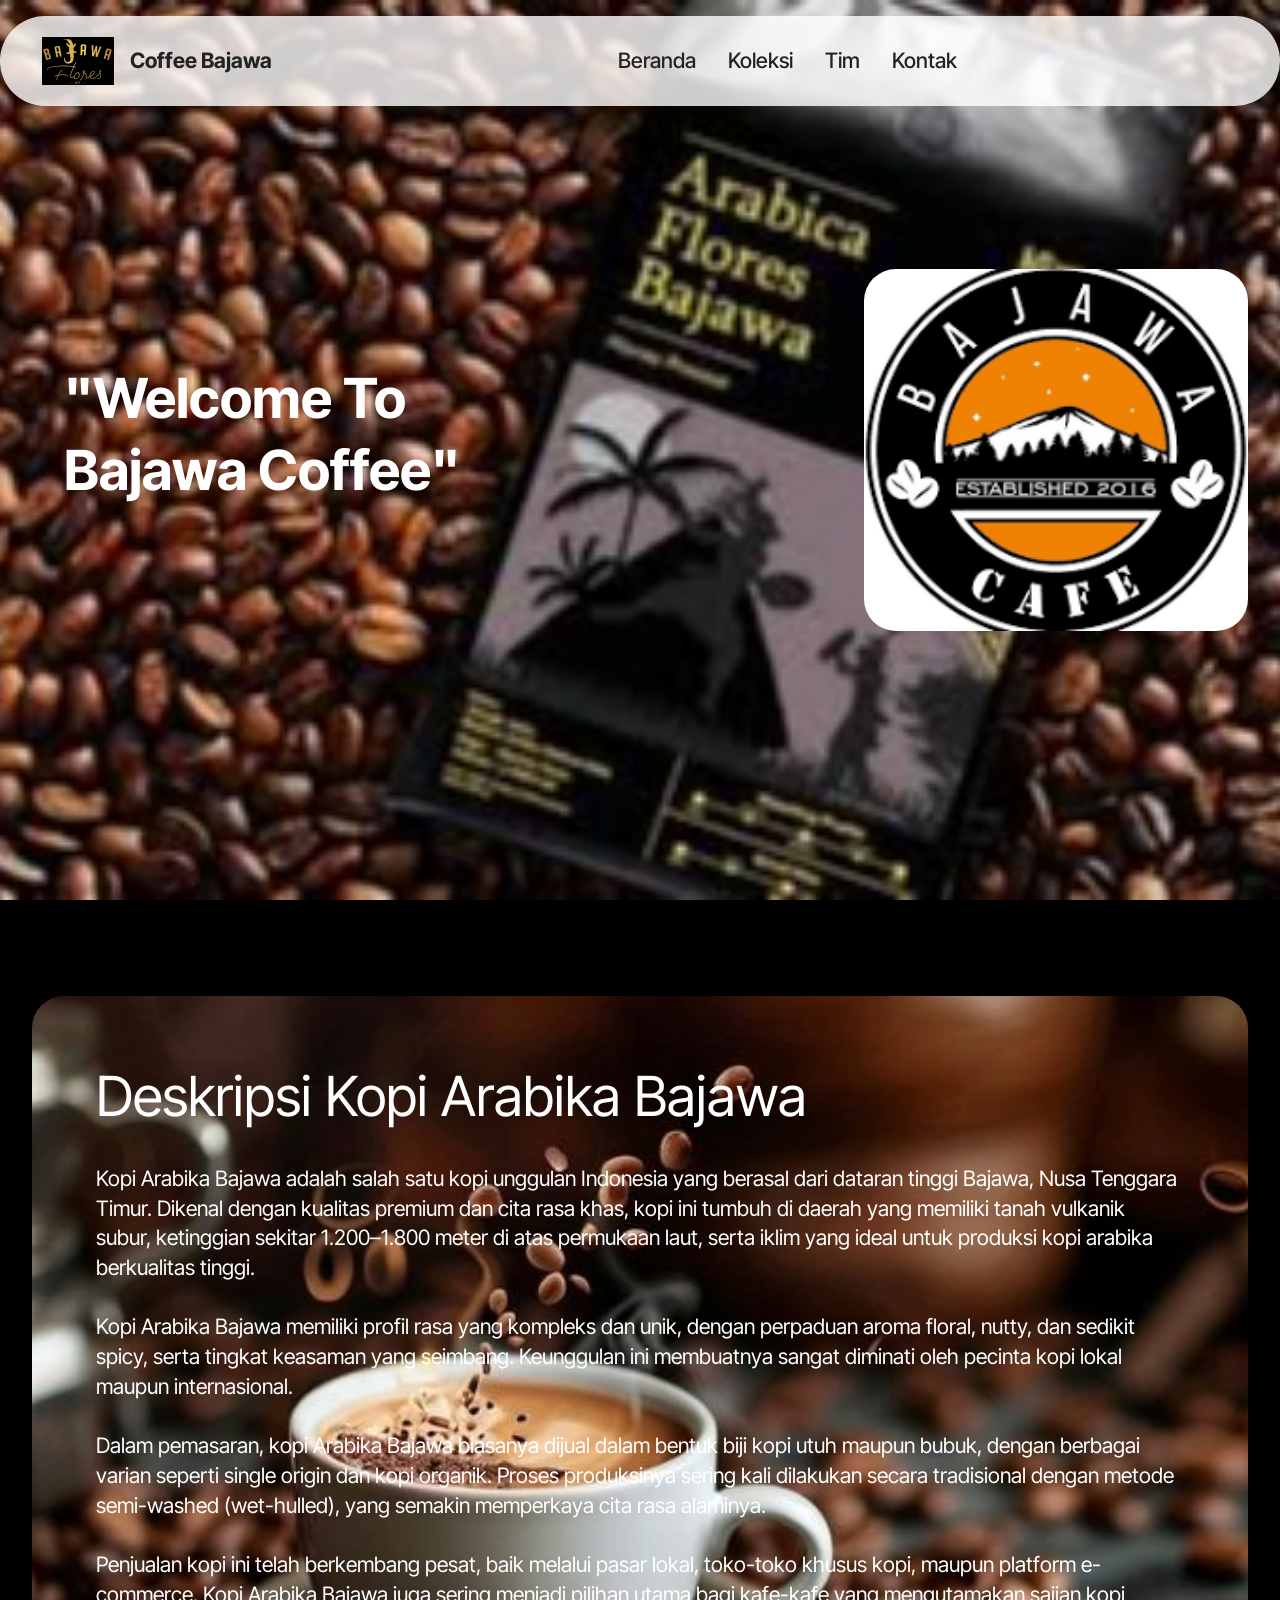
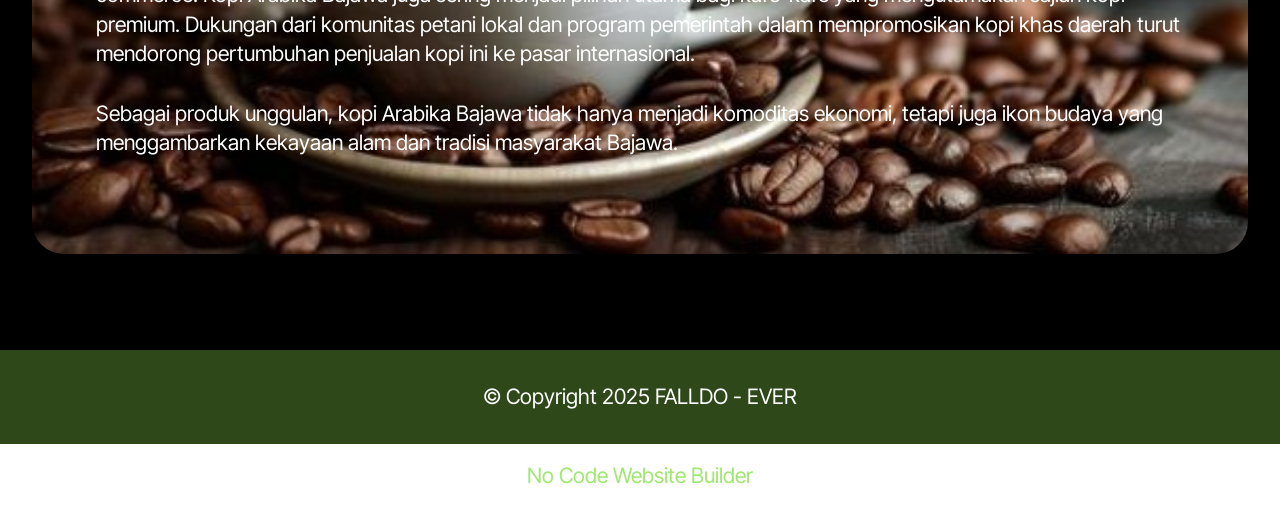
==== commit 4d0d1b52: "create github pages" ====
--- a/index.html
+++ b/index.html
@@ -19,7 +19,7 @@
   <link rel="stylesheet" href="assets/theme/css/style.css">
   <link rel="preload" href="https://fonts.googleapis.com/css2?family=Inter+Tight:wght@400;700&display=swap&display=swap" as="style" onload="this.onload=null;this.rel='stylesheet'">
   <noscript><link rel="stylesheet" href="https://fonts.googleapis.com/css2?family=Inter+Tight:wght@400;700&display=swap&display=swap"></noscript>
-  <link rel="preload" as="style" href="assets/mobirise/css/mbr-additional.css?v=n4eZBn"><link rel="stylesheet" href="assets/mobirise/css/mbr-additional.css?v=n4eZBn" type="text/css">
+  <link rel="preload" as="style" href="assets/mobirise/css/mbr-additional.css?v=hs29u2"><link rel="stylesheet" href="assets/mobirise/css/mbr-additional.css?v=hs29u2" type="text/css">
 
   
   
@@ -112,6 +112,22 @@
 			</div>
 		</div>
 	</div>
+</section>
+
+<section data-bs-version="5.1" class="footer4 cid-uAMogsnRAL" once="footers" id="footer04-d">
+
+    
+
+    
+
+    <div class="container">
+        <div class="media-container-row align-center mbr-white">
+            <div class="col-12">
+                <p class="mbr-text mb-0 mbr-fonts-style display-7">
+                    © Copyright 2025 FALLDO - EVER</p>
+            </div>
+        </div>
+    </div>
 </section><section class="display-7" style="padding: 0;align-items: center;justify-content: center;flex-wrap: wrap;    align-content: center;display: flex;position: relative;height: 4rem;"><a href="https://mobiri.se/3613854" style="flex: 1 1;height: 4rem;position: absolute;width: 100%;z-index: 1;"><img alt="" style="height: 4rem;" src="[data-uri]"></a><p style="margin: 0;text-align: center;" class="display-7">&#8204;</p><a style="z-index:1" href="https://mobirise.com/builder/no-code-website-builder.html">No Code Website Builder</a></section><script src="assets/bootstrap/js/bootstrap.bundle.min.js"></script>  <script src="assets/smoothscroll/smooth-scroll.js"></script>  <script src="assets/ytplayer/index.js"></script>  <script src="assets/dropdown/js/navbar-dropdown.js"></script>  <script src="assets/theme/js/script.js"></script>  
   
   
--- a/assets/mobirise/css/mbr-additional.css
+++ b/assets/mobirise/css/mbr-additional.css
@@ -1433,6 +1433,12 @@
   color: #ffffff;
   text-align: left;
 }
+.cid-uAMogsnRAL {
+  padding-top: 2rem;
+  padding-bottom: 2rem;
+  background-color: #2e481a;
+  overflow: hidden;
+}
 .cid-uAMc9OG5xo {
   z-index: 1000;
   width: 100%;
@@ -2060,6 +2066,12 @@
     margin-bottom: 1rem;
   }
 }
+.cid-uAMogsnRAL {
+  padding-top: 2rem;
+  padding-bottom: 2rem;
+  background-color: #2e481a;
+  overflow: hidden;
+}
 .cid-uAMc9OG5xo {
   z-index: 1000;
   width: 100%;
@@ -2672,6 +2684,12 @@
 .cid-uAMknpVL3n .content-head {
   max-width: 800px;
 }
+.cid-uAMogsnRAL {
+  padding-top: 2rem;
+  padding-bottom: 2rem;
+  background-color: #2e481a;
+  overflow: hidden;
+}
 .cid-uAMc9OG5xo {
   z-index: 1000;
   width: 100%;
@@ -3310,3 +3328,9 @@
 .cid-uAMledRi8C .content-head {
   max-width: 800px;
 }
+.cid-uAMogsnRAL {
+  padding-top: 2rem;
+  padding-bottom: 2rem;
+  background-color: #2e481a;
+  overflow: hidden;
+}
--- a/assets/mobirise/css/mbr-additional.css
+++ b/assets/mobirise/css/mbr-additional.css
@@ -1433,6 +1433,12 @@
   color: #ffffff;
   text-align: left;
 }
+.cid-uAMogsnRAL {
+  padding-top: 2rem;
+  padding-bottom: 2rem;
+  background-color: #2e481a;
+  overflow: hidden;
+}
 .cid-uAMc9OG5xo {
   z-index: 1000;
   width: 100%;
@@ -2060,6 +2066,12 @@
     margin-bottom: 1rem;
   }
 }
+.cid-uAMogsnRAL {
+  padding-top: 2rem;
+  padding-bottom: 2rem;
+  background-color: #2e481a;
+  overflow: hidden;
+}
 .cid-uAMc9OG5xo {
   z-index: 1000;
   width: 100%;
@@ -2672,6 +2684,12 @@
 .cid-uAMknpVL3n .content-head {
   max-width: 800px;
 }
+.cid-uAMogsnRAL {
+  padding-top: 2rem;
+  padding-bottom: 2rem;
+  background-color: #2e481a;
+  overflow: hidden;
+}
 .cid-uAMc9OG5xo {
   z-index: 1000;
   width: 100%;
@@ -3310,3 +3328,9 @@
 .cid-uAMledRi8C .content-head {
   max-width: 800px;
 }
+.cid-uAMogsnRAL {
+  padding-top: 2rem;
+  padding-bottom: 2rem;
+  background-color: #2e481a;
+  overflow: hidden;
+}
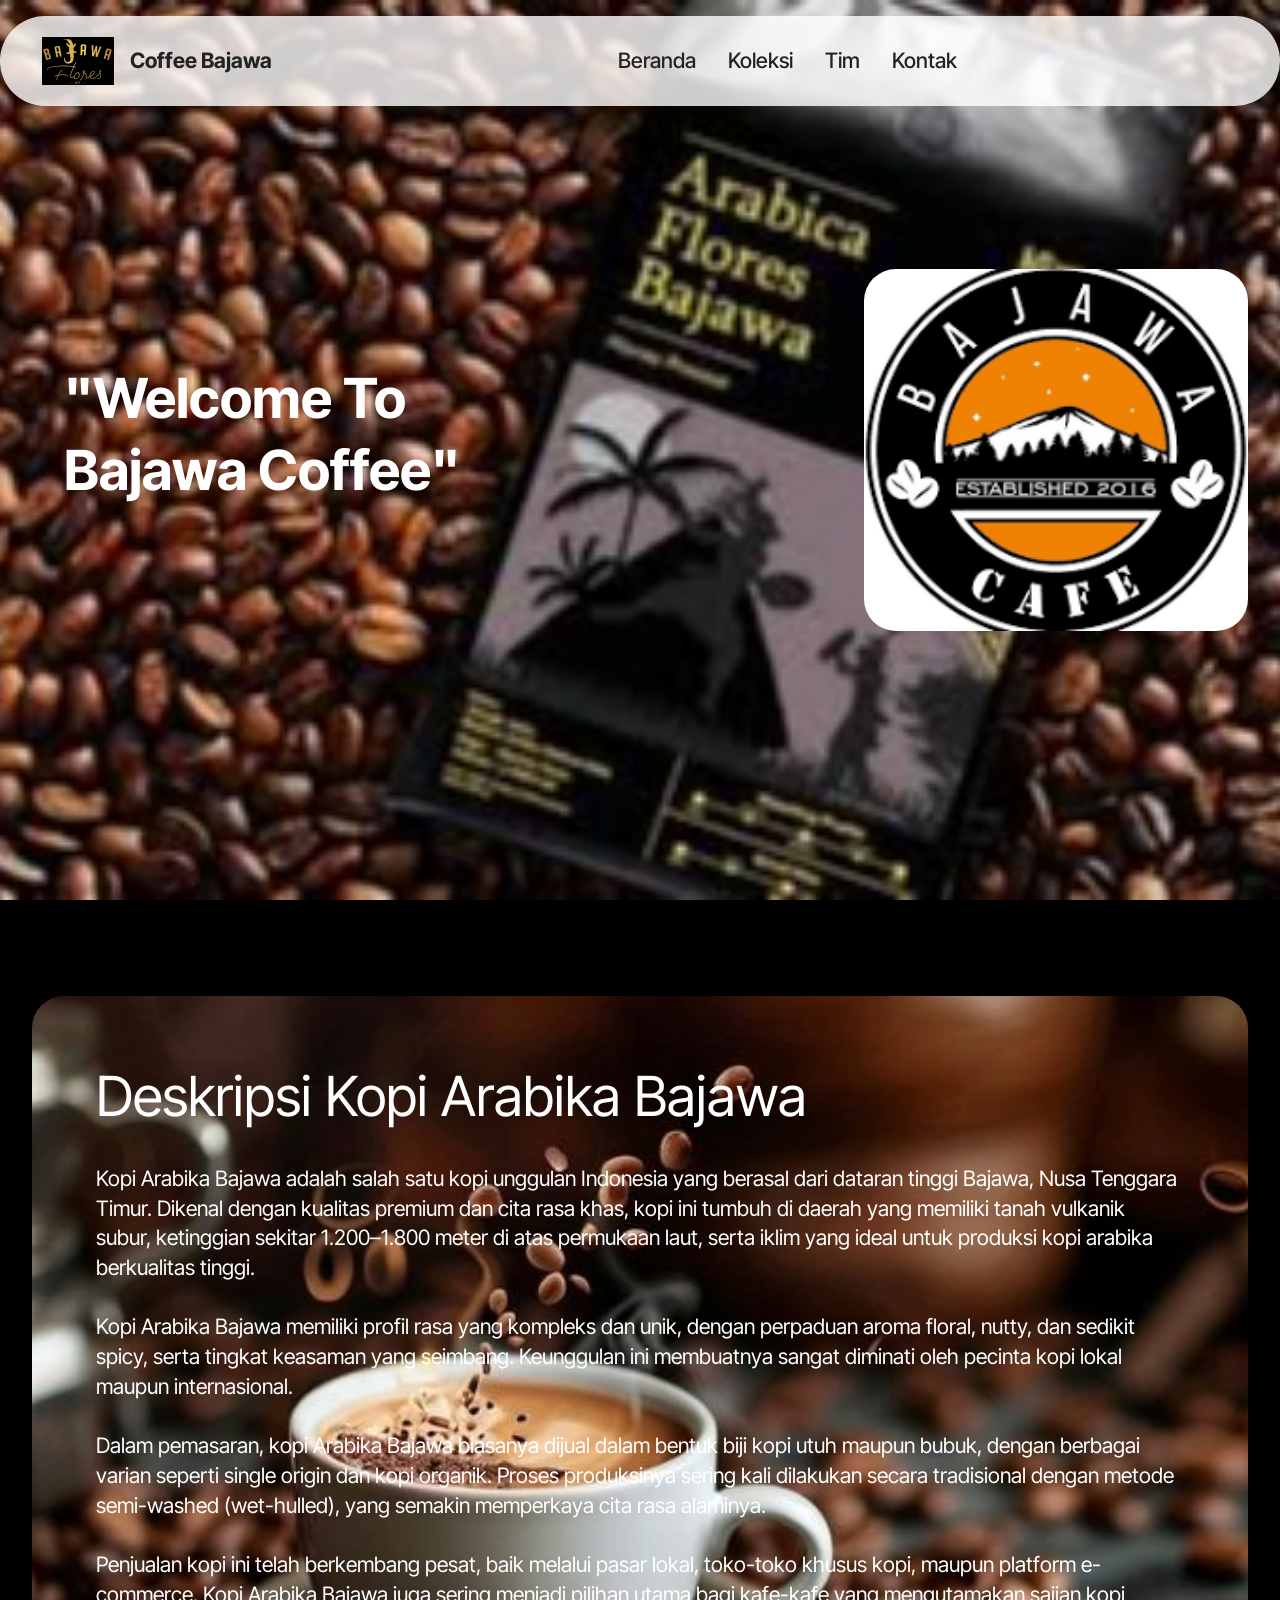
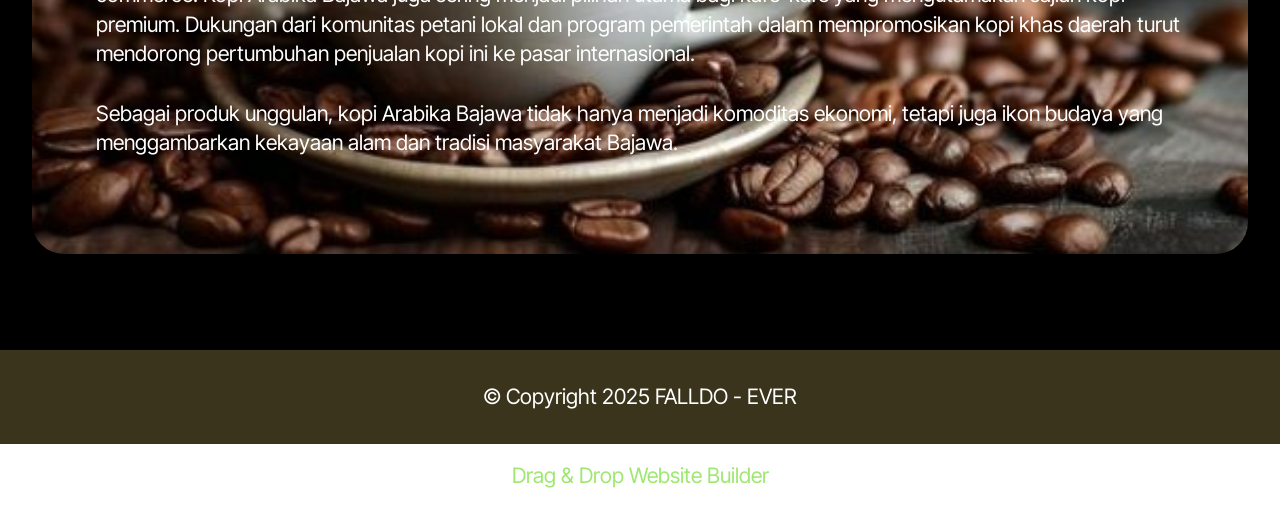
==== commit 81991b74: "create github pages" ====
--- a/index.html
+++ b/index.html
@@ -19,7 +19,7 @@
   <link rel="stylesheet" href="assets/theme/css/style.css">
   <link rel="preload" href="https://fonts.googleapis.com/css2?family=Inter+Tight:wght@400;700&display=swap&display=swap" as="style" onload="this.onload=null;this.rel='stylesheet'">
   <noscript><link rel="stylesheet" href="https://fonts.googleapis.com/css2?family=Inter+Tight:wght@400;700&display=swap&display=swap"></noscript>
-  <link rel="preload" as="style" href="assets/mobirise/css/mbr-additional.css?v=hs29u2"><link rel="stylesheet" href="assets/mobirise/css/mbr-additional.css?v=hs29u2" type="text/css">
+  <link rel="preload" as="style" href="assets/mobirise/css/mbr-additional.css?v=gW2Omu"><link rel="stylesheet" href="assets/mobirise/css/mbr-additional.css?v=gW2Omu" type="text/css">
 
   
   
@@ -128,7 +128,7 @@
             </div>
         </div>
     </div>
-</section><section class="display-7" style="padding: 0;align-items: center;justify-content: center;flex-wrap: wrap;    align-content: center;display: flex;position: relative;height: 4rem;"><a href="https://mobiri.se/3613854" style="flex: 1 1;height: 4rem;position: absolute;width: 100%;z-index: 1;"><img alt="" style="height: 4rem;" src="[data-uri]"></a><p style="margin: 0;text-align: center;" class="display-7">&#8204;</p><a style="z-index:1" href="https://mobirise.com/builder/no-code-website-builder.html">No Code Website Builder</a></section><script src="assets/bootstrap/js/bootstrap.bundle.min.js"></script>  <script src="assets/smoothscroll/smooth-scroll.js"></script>  <script src="assets/ytplayer/index.js"></script>  <script src="assets/dropdown/js/navbar-dropdown.js"></script>  <script src="assets/theme/js/script.js"></script>  
+</section><section class="display-7" style="padding: 0;align-items: center;justify-content: center;flex-wrap: wrap;    align-content: center;display: flex;position: relative;height: 4rem;"><a href="https://mobiri.se/3613854" style="flex: 1 1;height: 4rem;position: absolute;width: 100%;z-index: 1;"><img alt="" style="height: 4rem;" src="[data-uri]"></a><p style="margin: 0;text-align: center;" class="display-7">&#8204;</p><a style="z-index:1" href="https://mobirise.com/drag-drop-website-builder.html">Drag & Drop Website Builder</a></section><script src="assets/bootstrap/js/bootstrap.bundle.min.js"></script>  <script src="assets/smoothscroll/smooth-scroll.js"></script>  <script src="assets/ytplayer/index.js"></script>  <script src="assets/dropdown/js/navbar-dropdown.js"></script>  <script src="assets/theme/js/script.js"></script>  
   
   
 </body>
--- a/assets/mobirise/css/mbr-additional.css
+++ b/assets/mobirise/css/mbr-additional.css
@@ -1436,7 +1436,7 @@
 .cid-uAMogsnRAL {
   padding-top: 2rem;
   padding-bottom: 2rem;
-  background-color: #2e481a;
+  background-color: #3a341c;
   overflow: hidden;
 }
 .cid-uAMc9OG5xo {
@@ -2069,7 +2069,7 @@
 .cid-uAMogsnRAL {
   padding-top: 2rem;
   padding-bottom: 2rem;
-  background-color: #2e481a;
+  background-color: #3a341c;
   overflow: hidden;
 }
 .cid-uAMc9OG5xo {
@@ -2687,7 +2687,7 @@
 .cid-uAMogsnRAL {
   padding-top: 2rem;
   padding-bottom: 2rem;
-  background-color: #2e481a;
+  background-color: #3a341c;
   overflow: hidden;
 }
 .cid-uAMc9OG5xo {
@@ -3331,6 +3331,6 @@
 .cid-uAMogsnRAL {
   padding-top: 2rem;
   padding-bottom: 2rem;
-  background-color: #2e481a;
+  background-color: #3a341c;
   overflow: hidden;
 }
--- a/assets/mobirise/css/mbr-additional.css
+++ b/assets/mobirise/css/mbr-additional.css
@@ -1436,7 +1436,7 @@
 .cid-uAMogsnRAL {
   padding-top: 2rem;
   padding-bottom: 2rem;
-  background-color: #2e481a;
+  background-color: #3a341c;
   overflow: hidden;
 }
 .cid-uAMc9OG5xo {
@@ -2069,7 +2069,7 @@
 .cid-uAMogsnRAL {
   padding-top: 2rem;
   padding-bottom: 2rem;
-  background-color: #2e481a;
+  background-color: #3a341c;
   overflow: hidden;
 }
 .cid-uAMc9OG5xo {
@@ -2687,7 +2687,7 @@
 .cid-uAMogsnRAL {
   padding-top: 2rem;
   padding-bottom: 2rem;
-  background-color: #2e481a;
+  background-color: #3a341c;
   overflow: hidden;
 }
 .cid-uAMc9OG5xo {
@@ -3331,6 +3331,6 @@
 .cid-uAMogsnRAL {
   padding-top: 2rem;
   padding-bottom: 2rem;
-  background-color: #2e481a;
+  background-color: #3a341c;
   overflow: hidden;
 }
